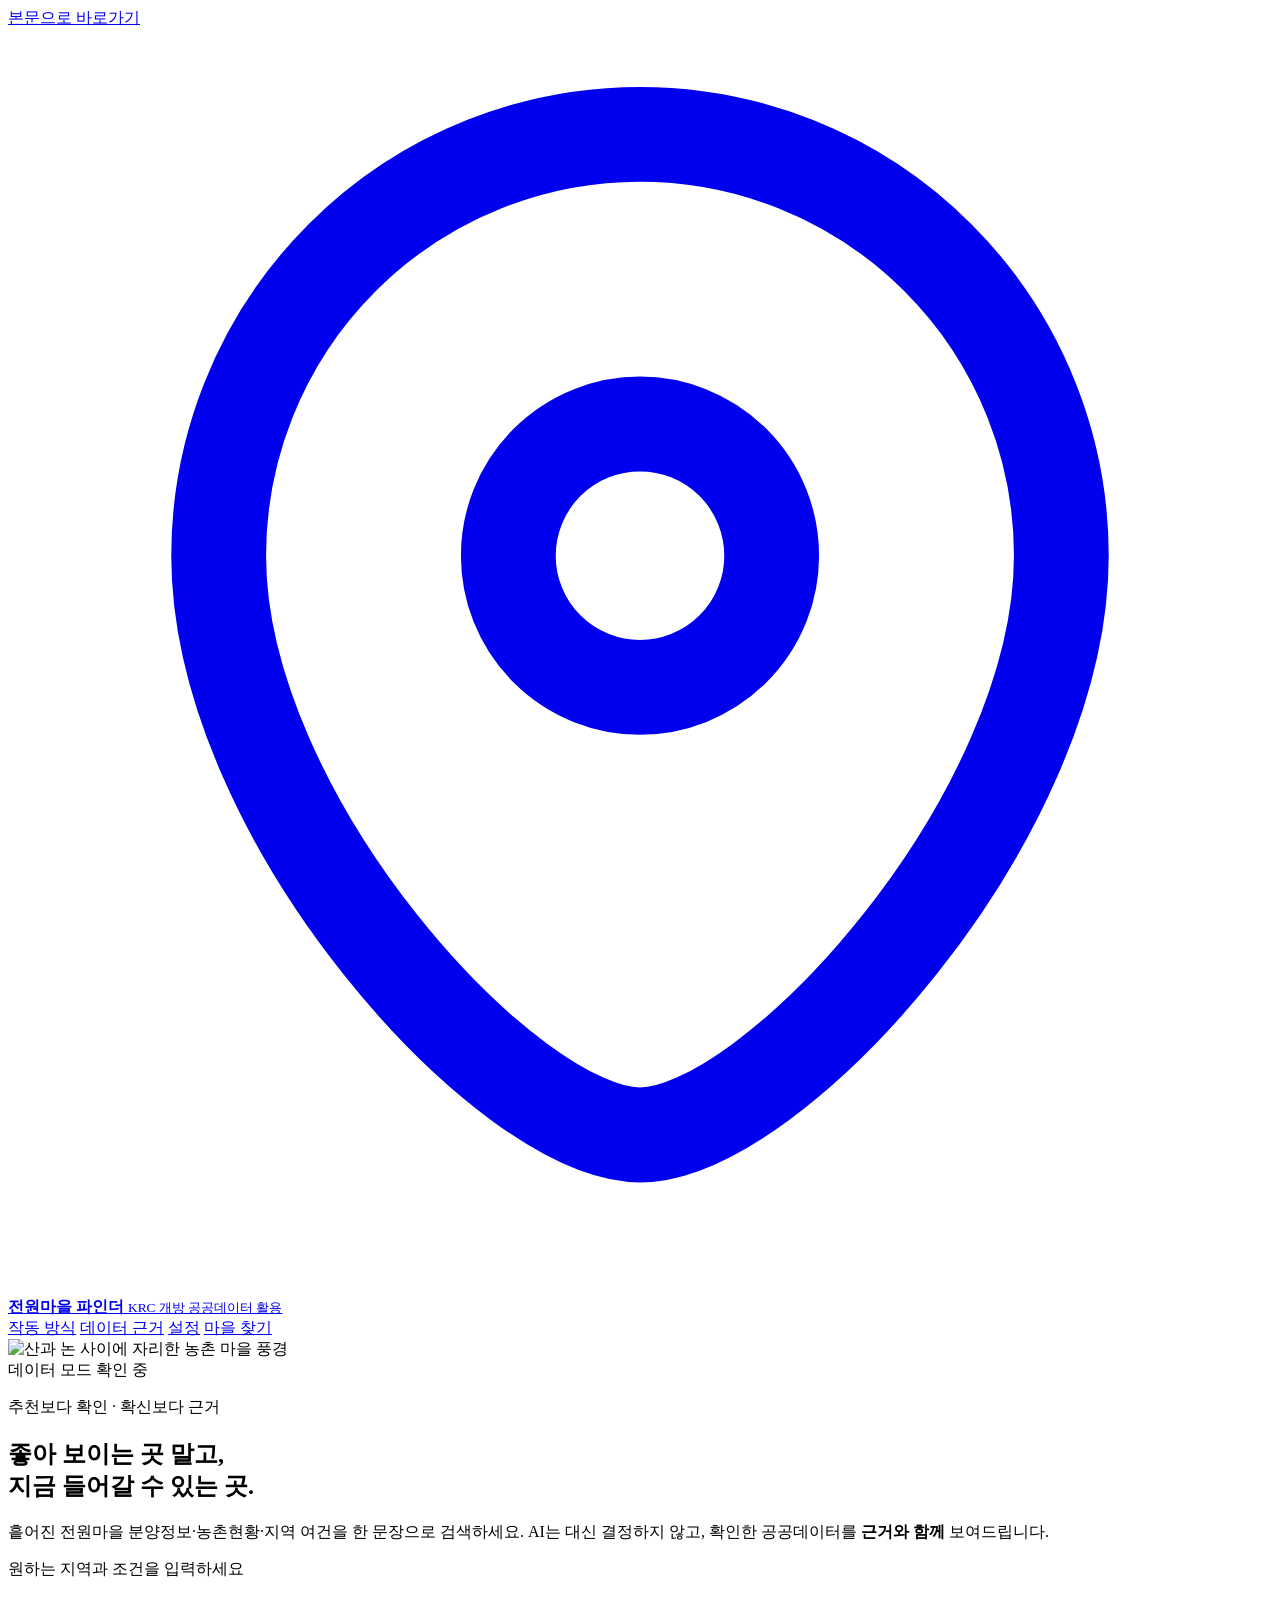
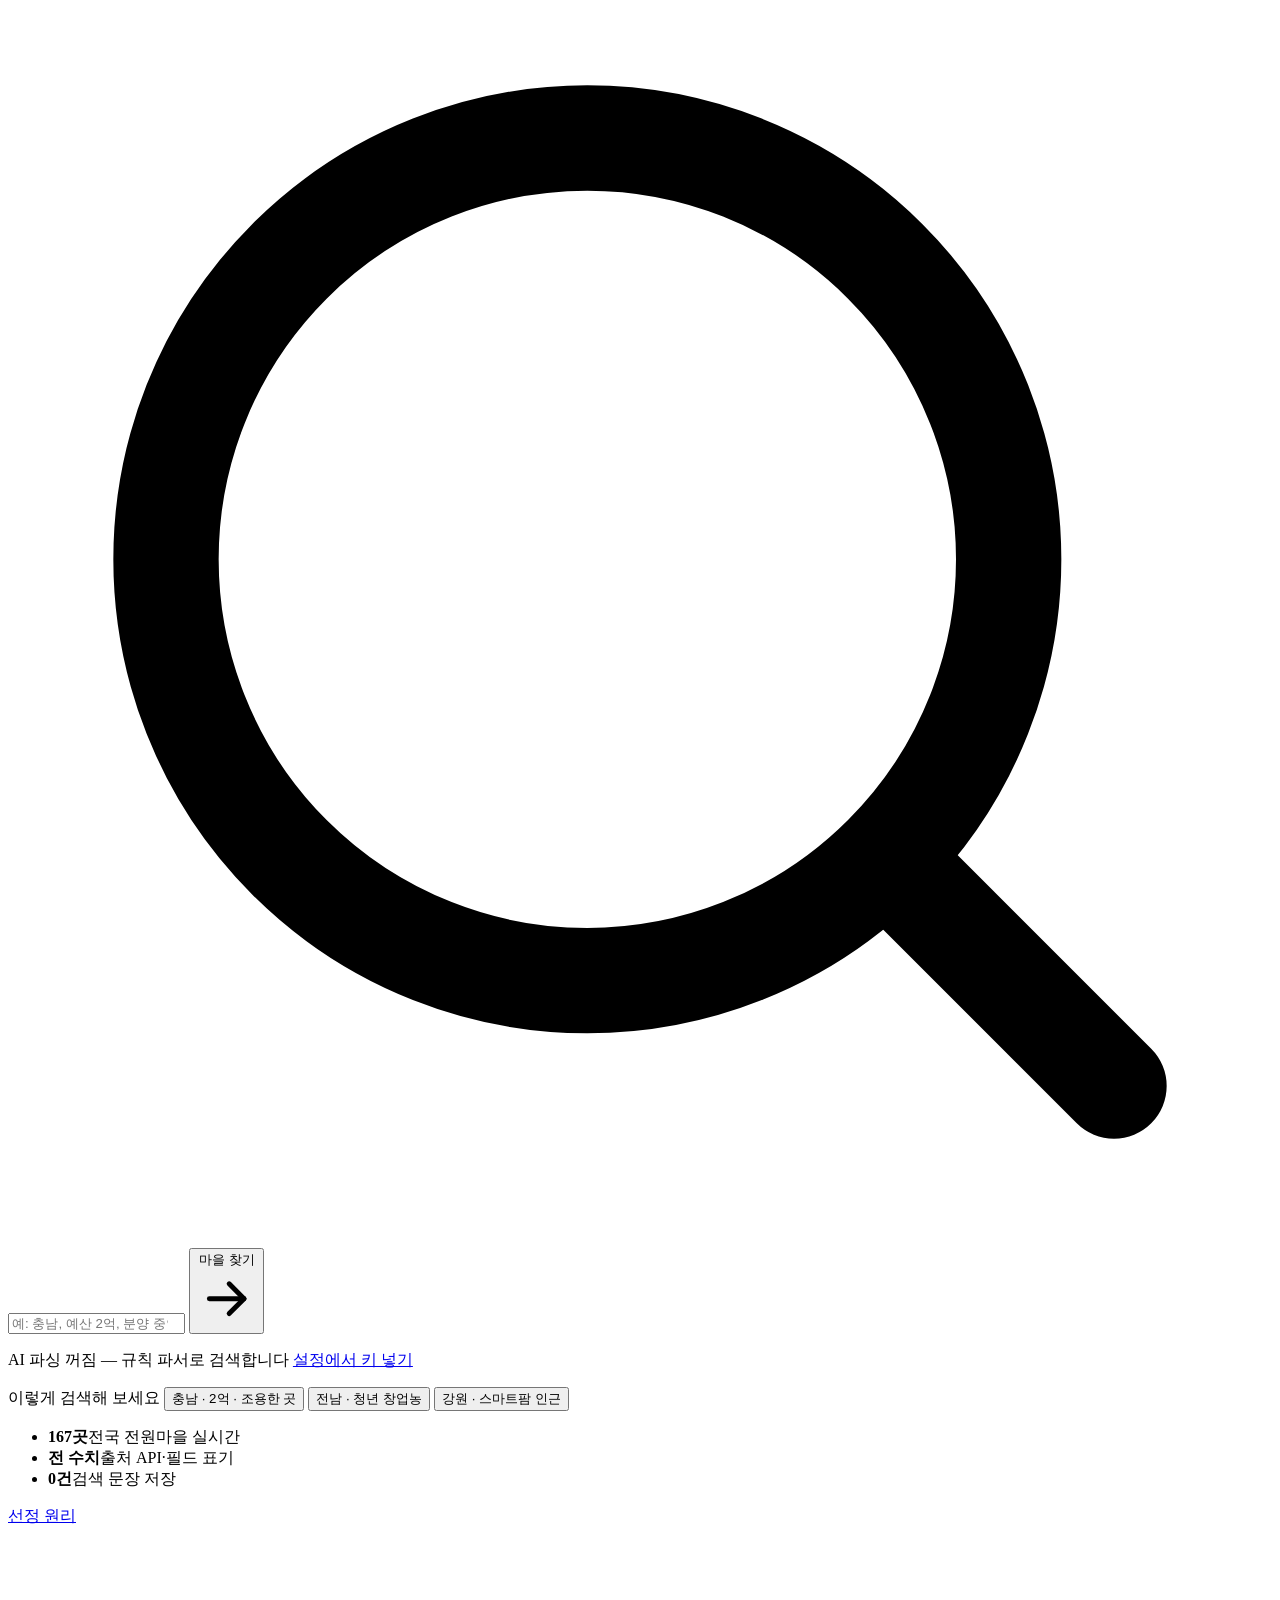
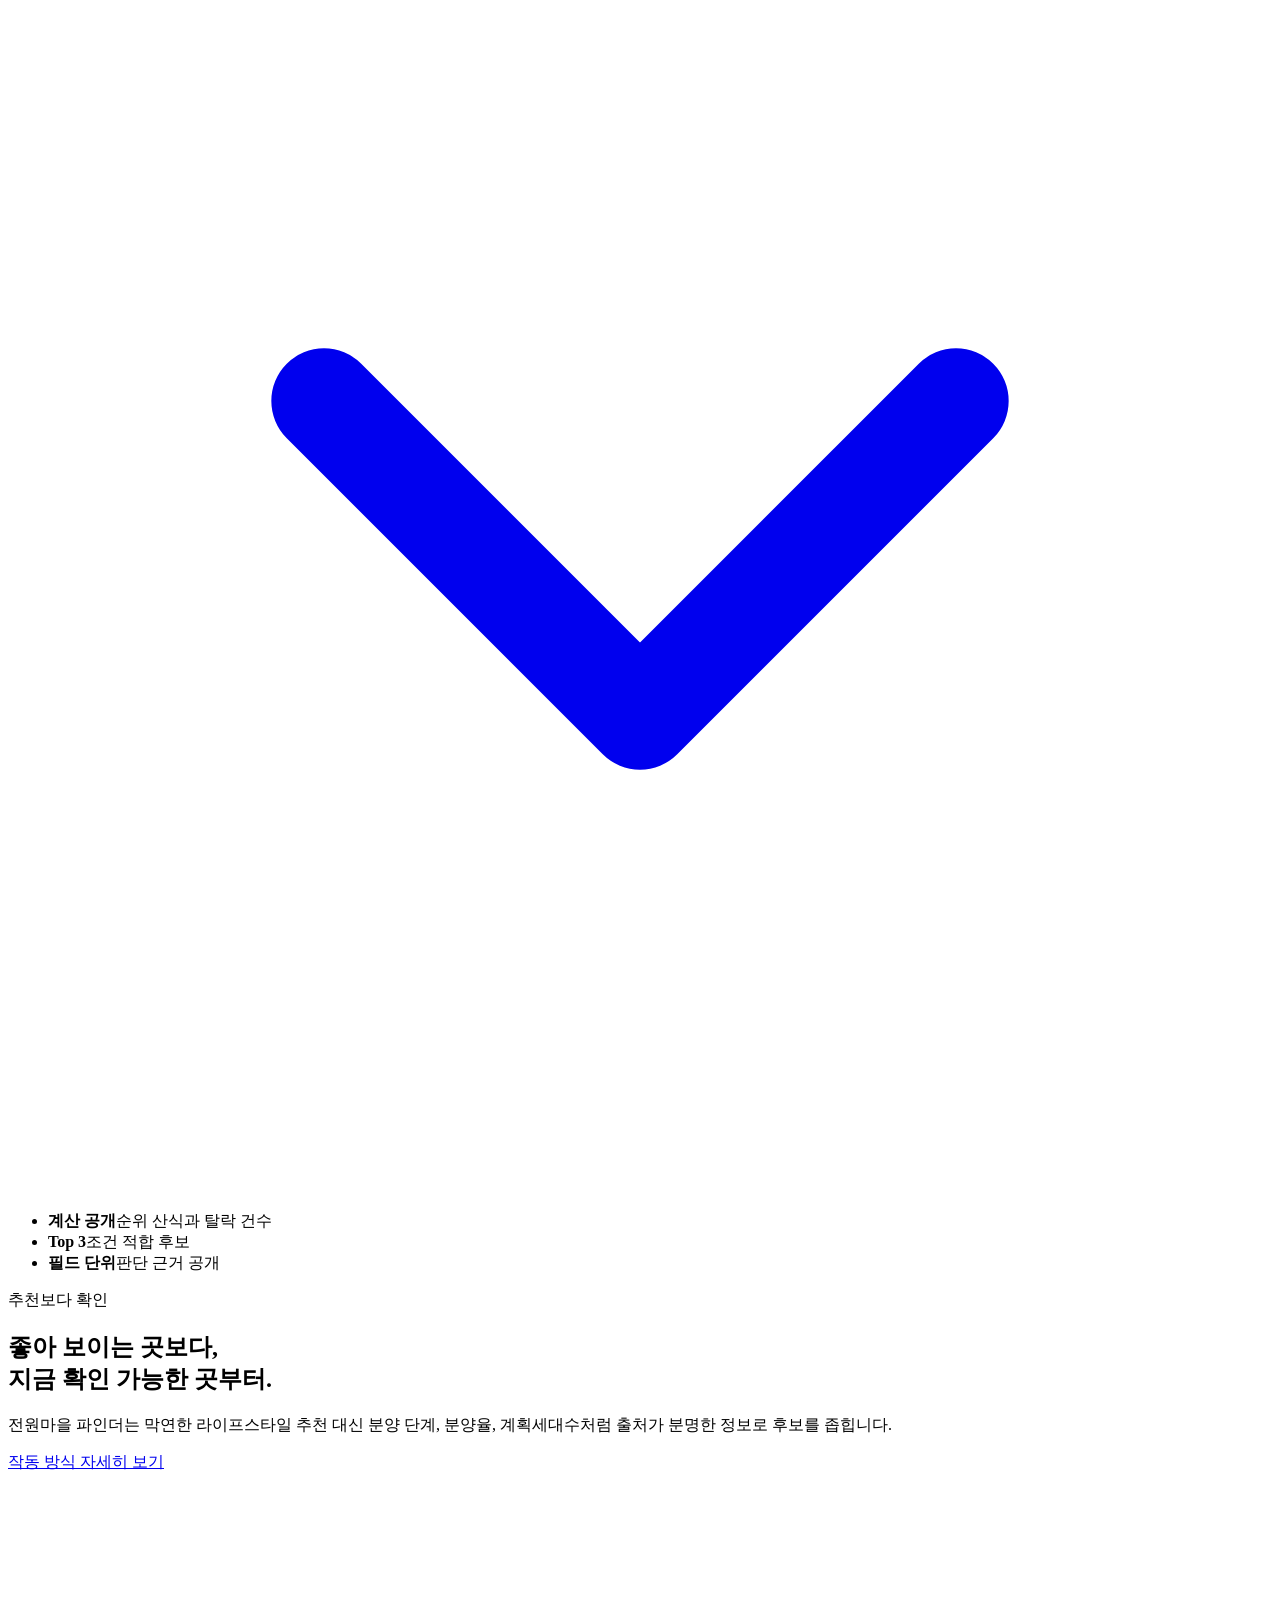
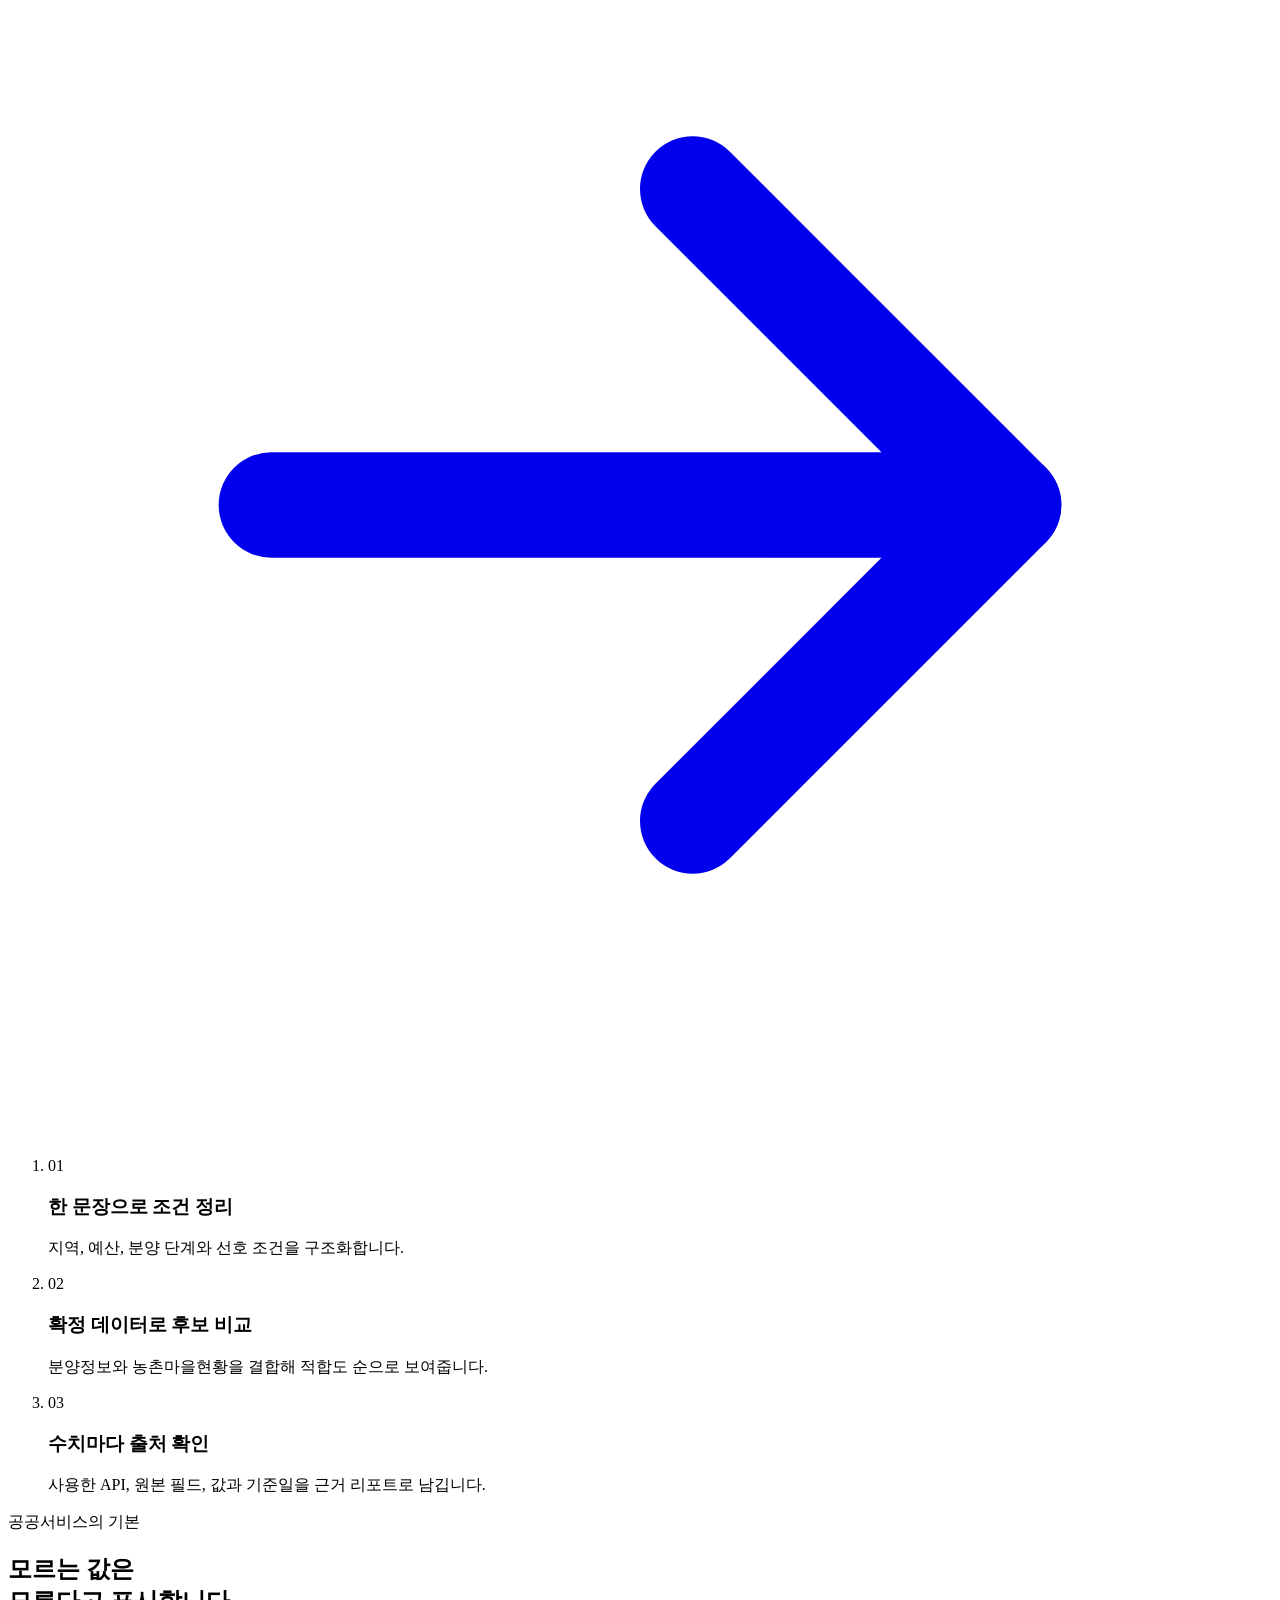
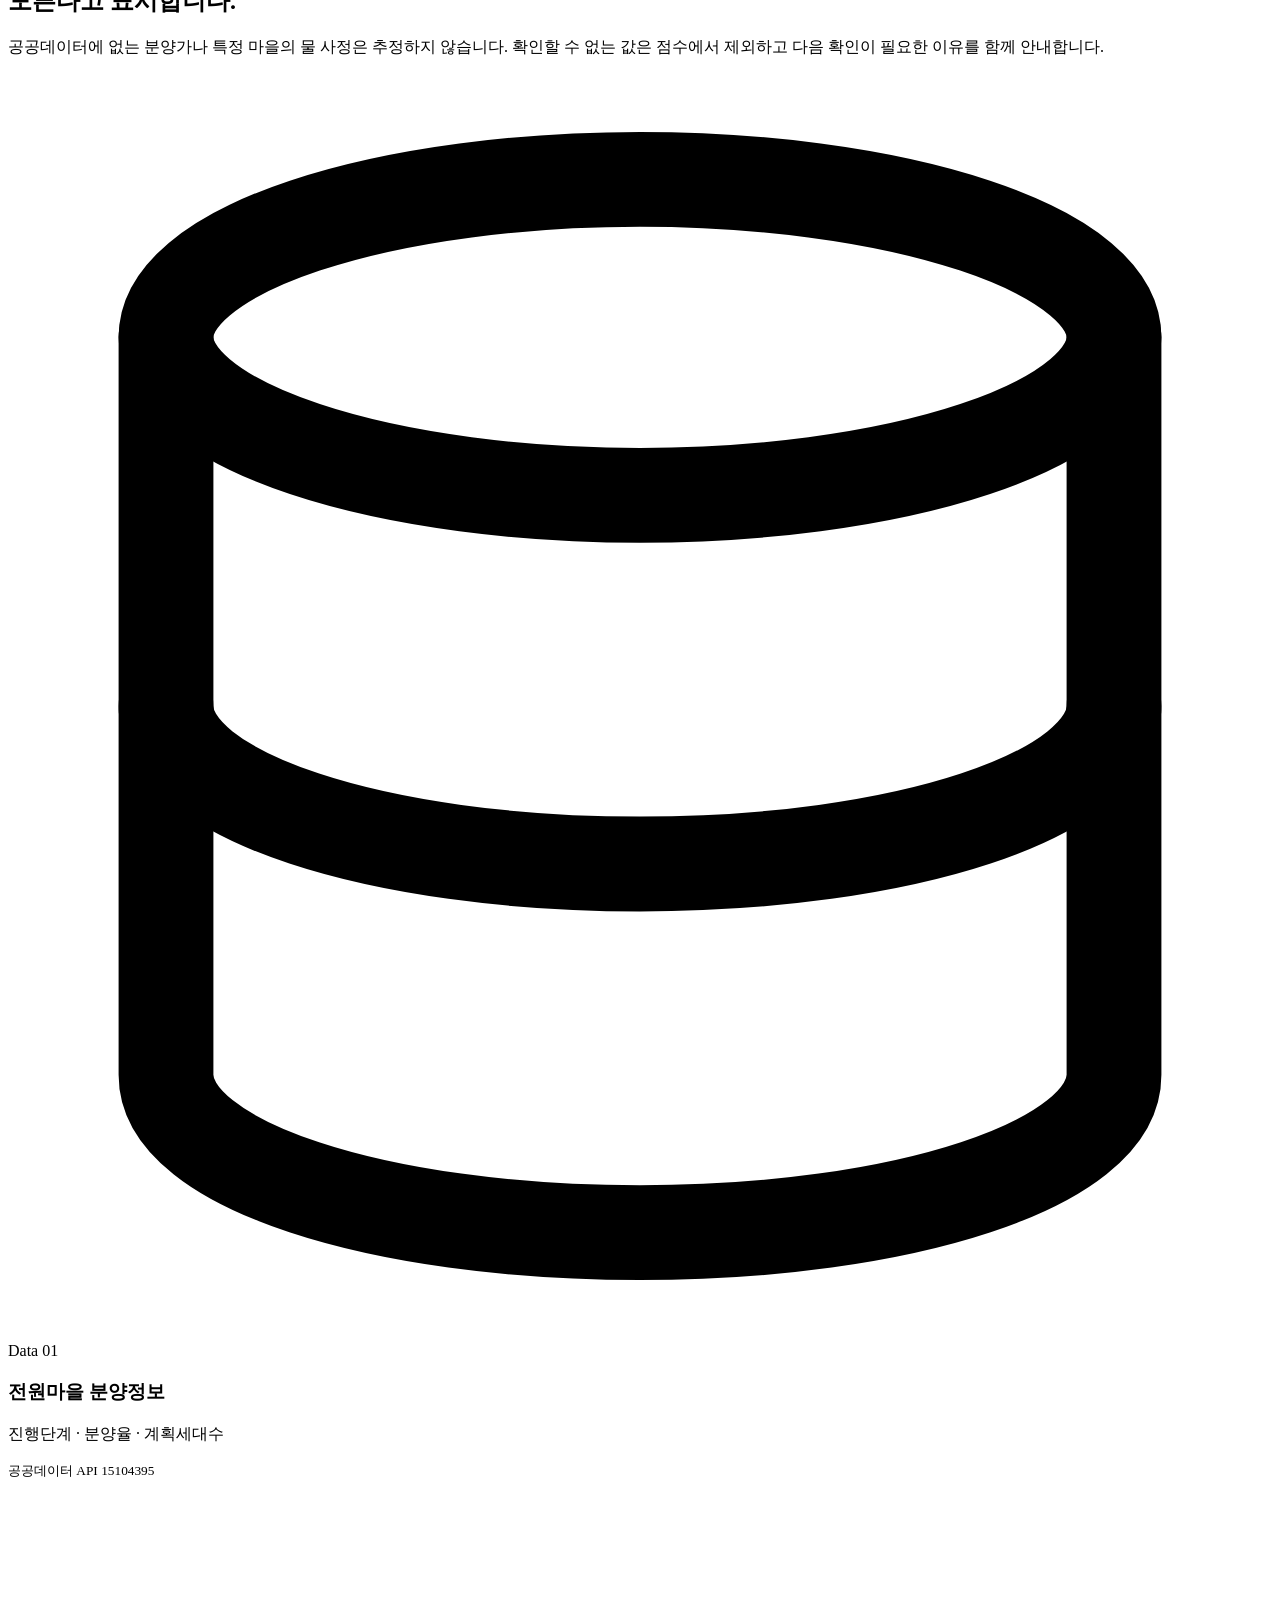
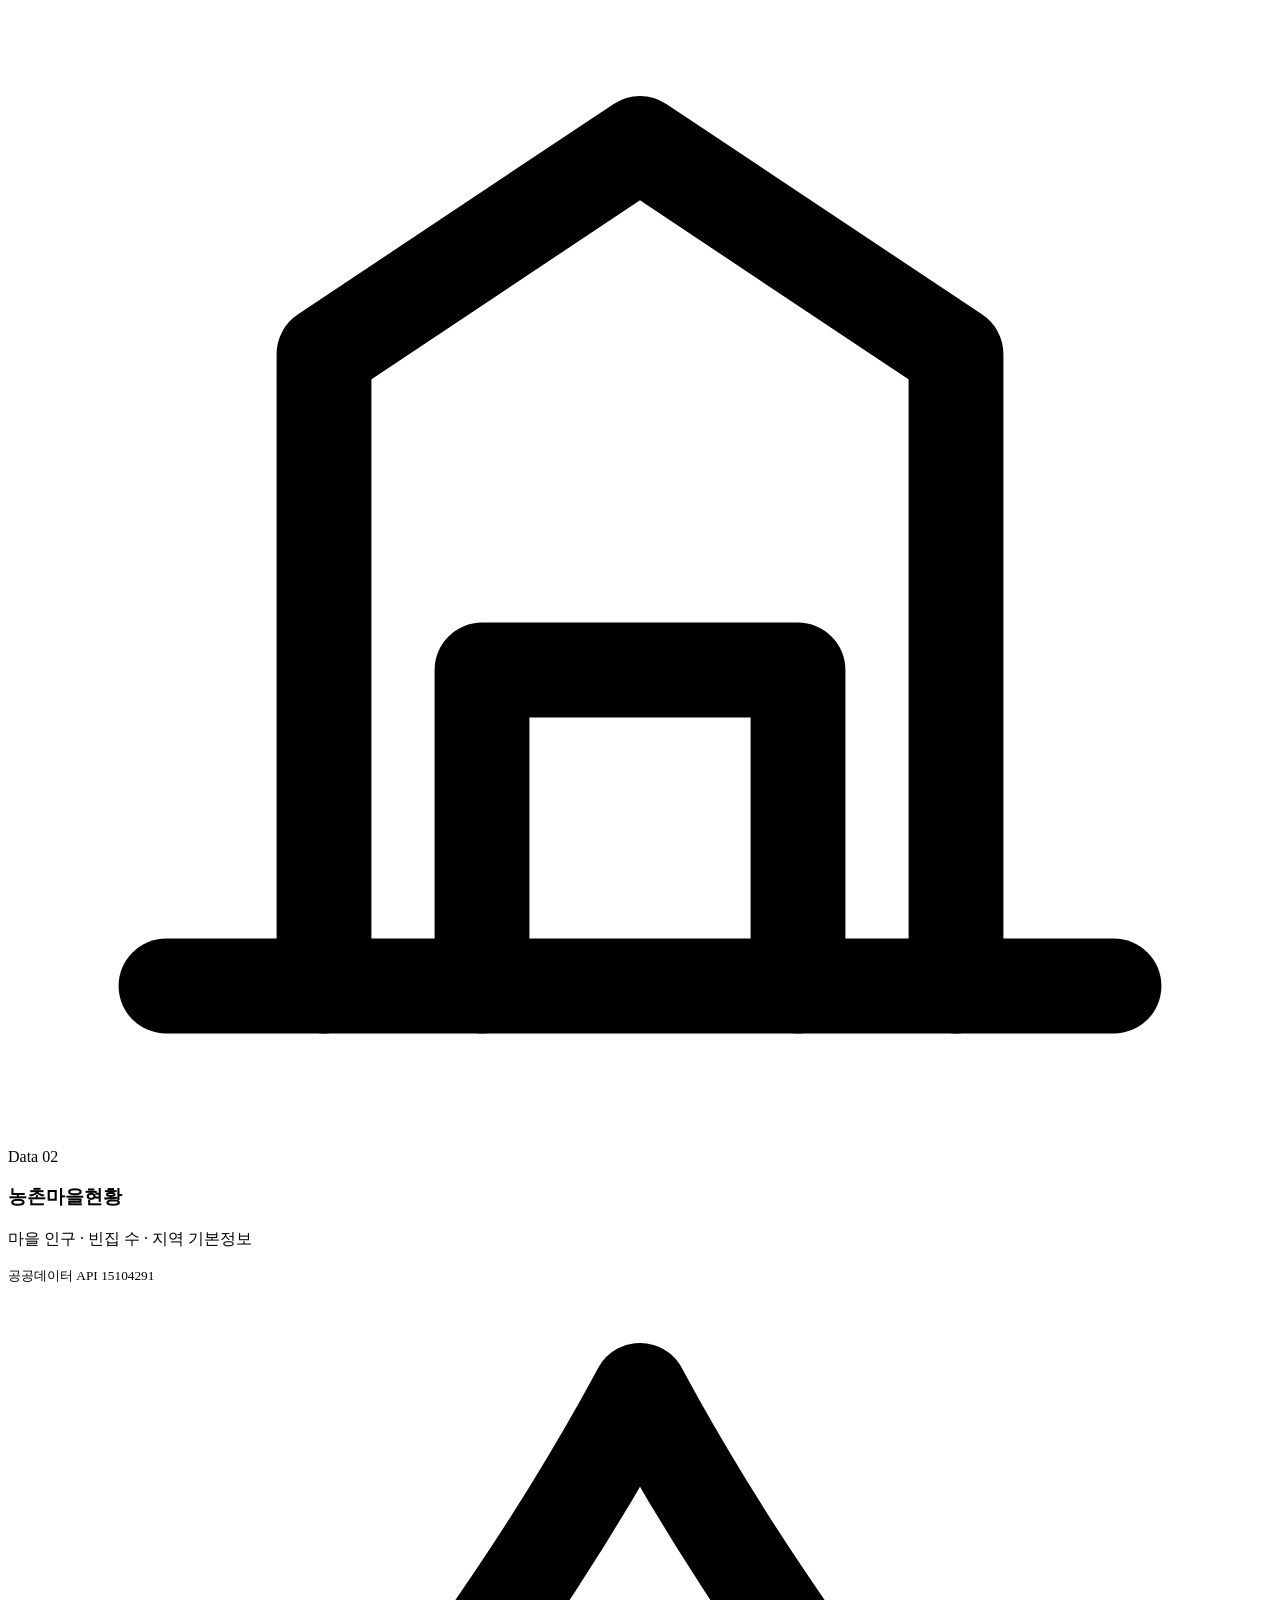
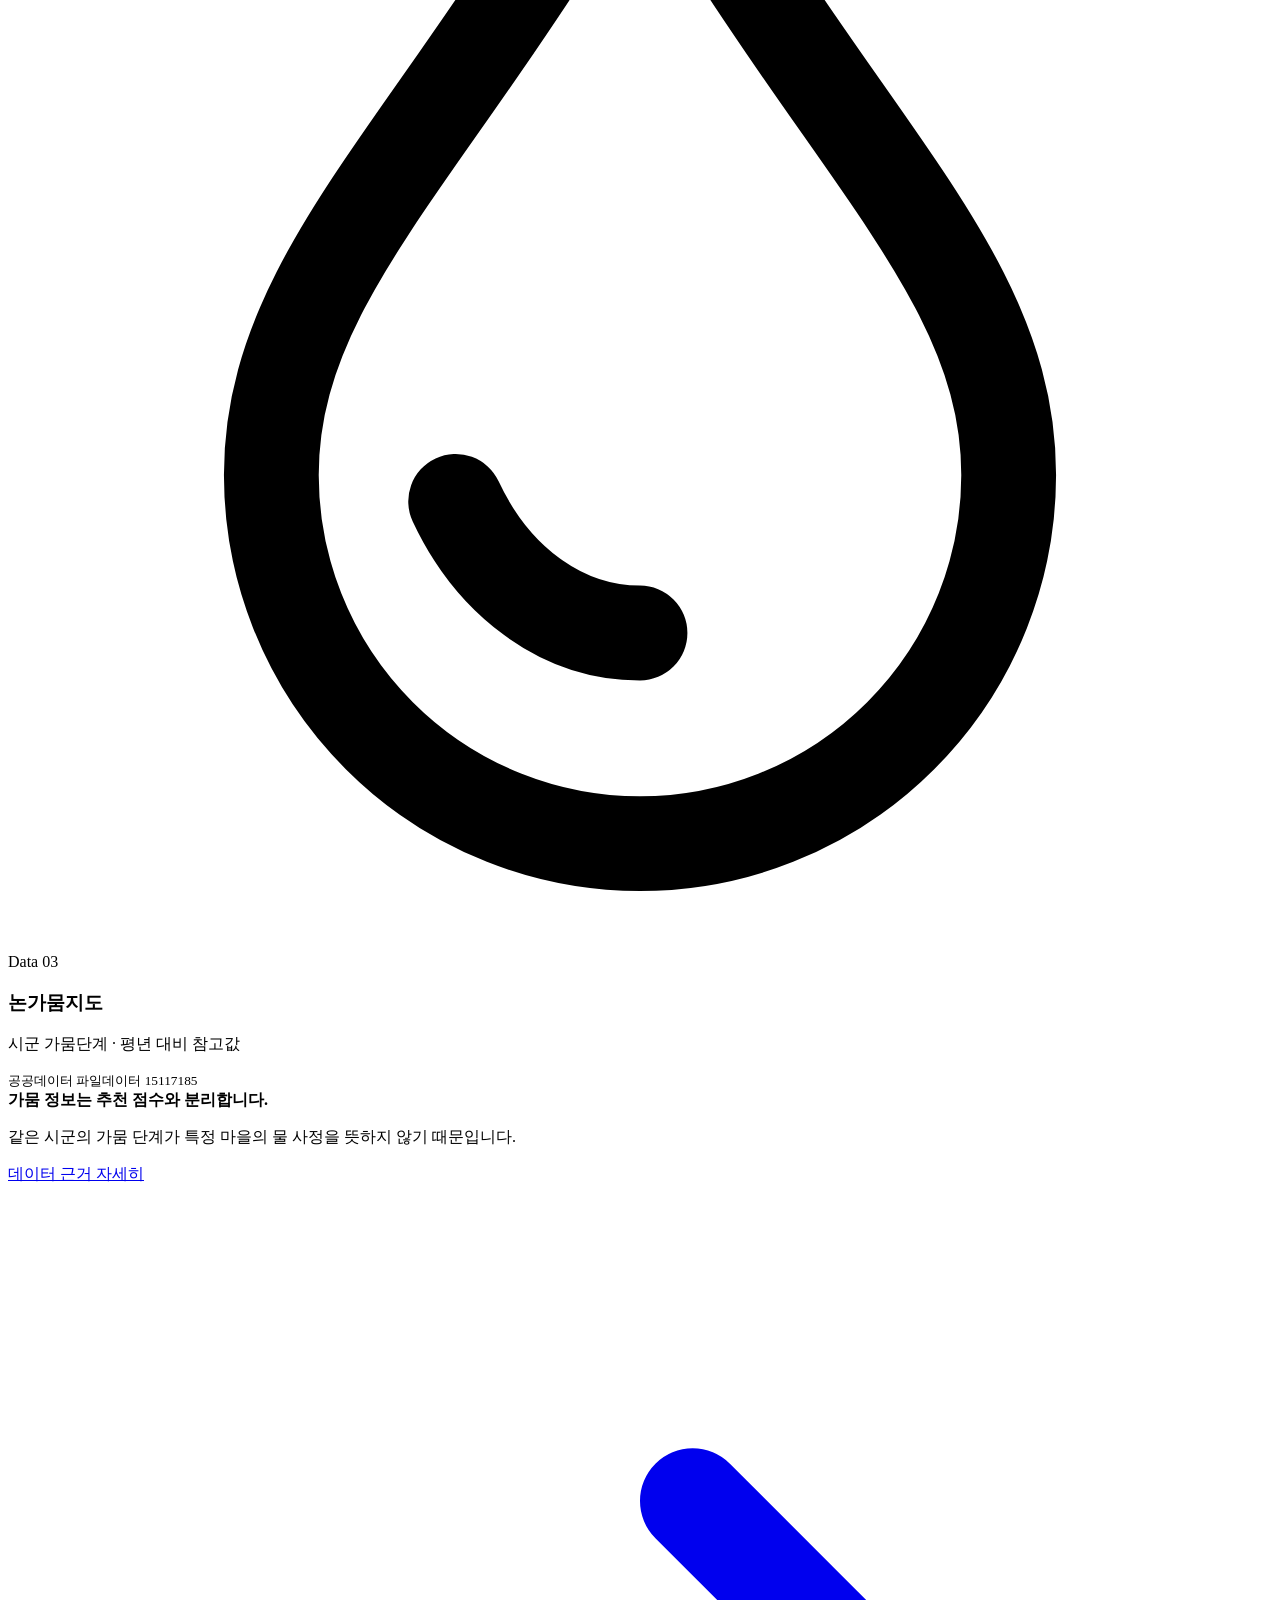
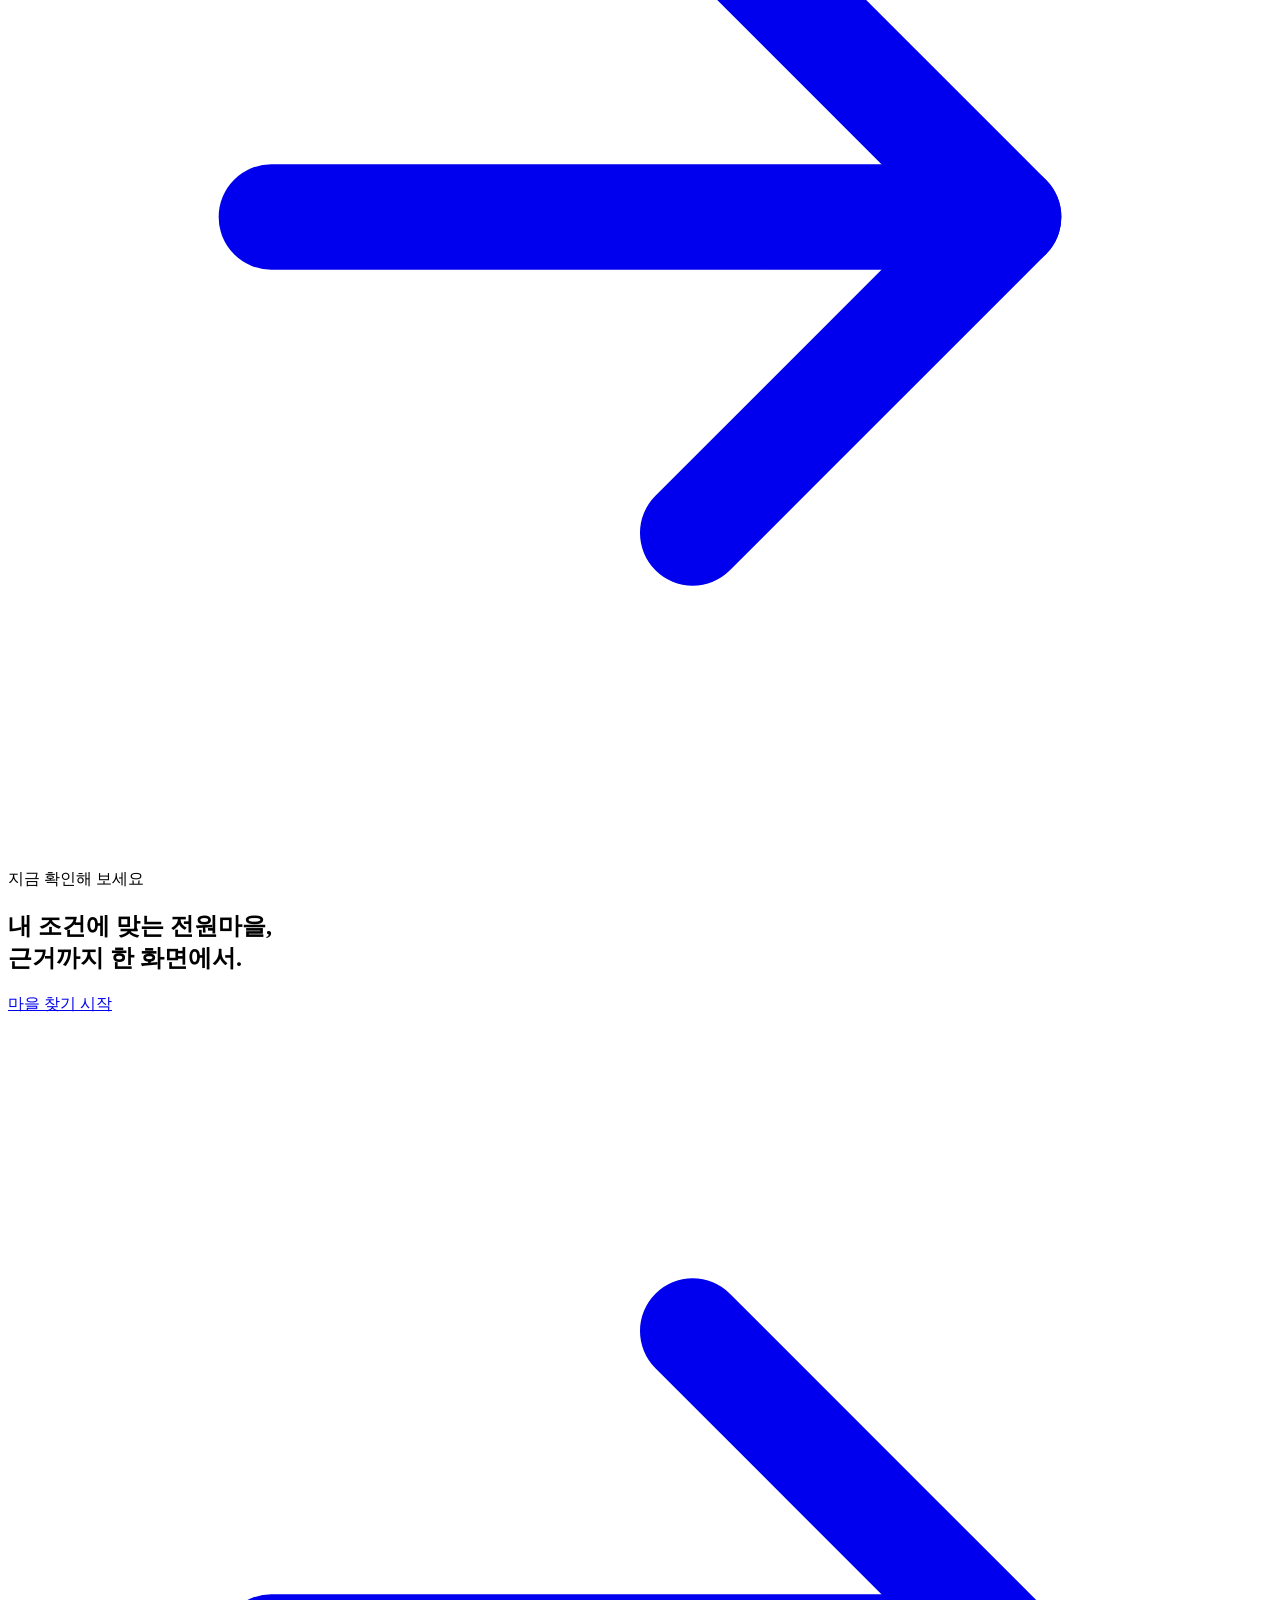
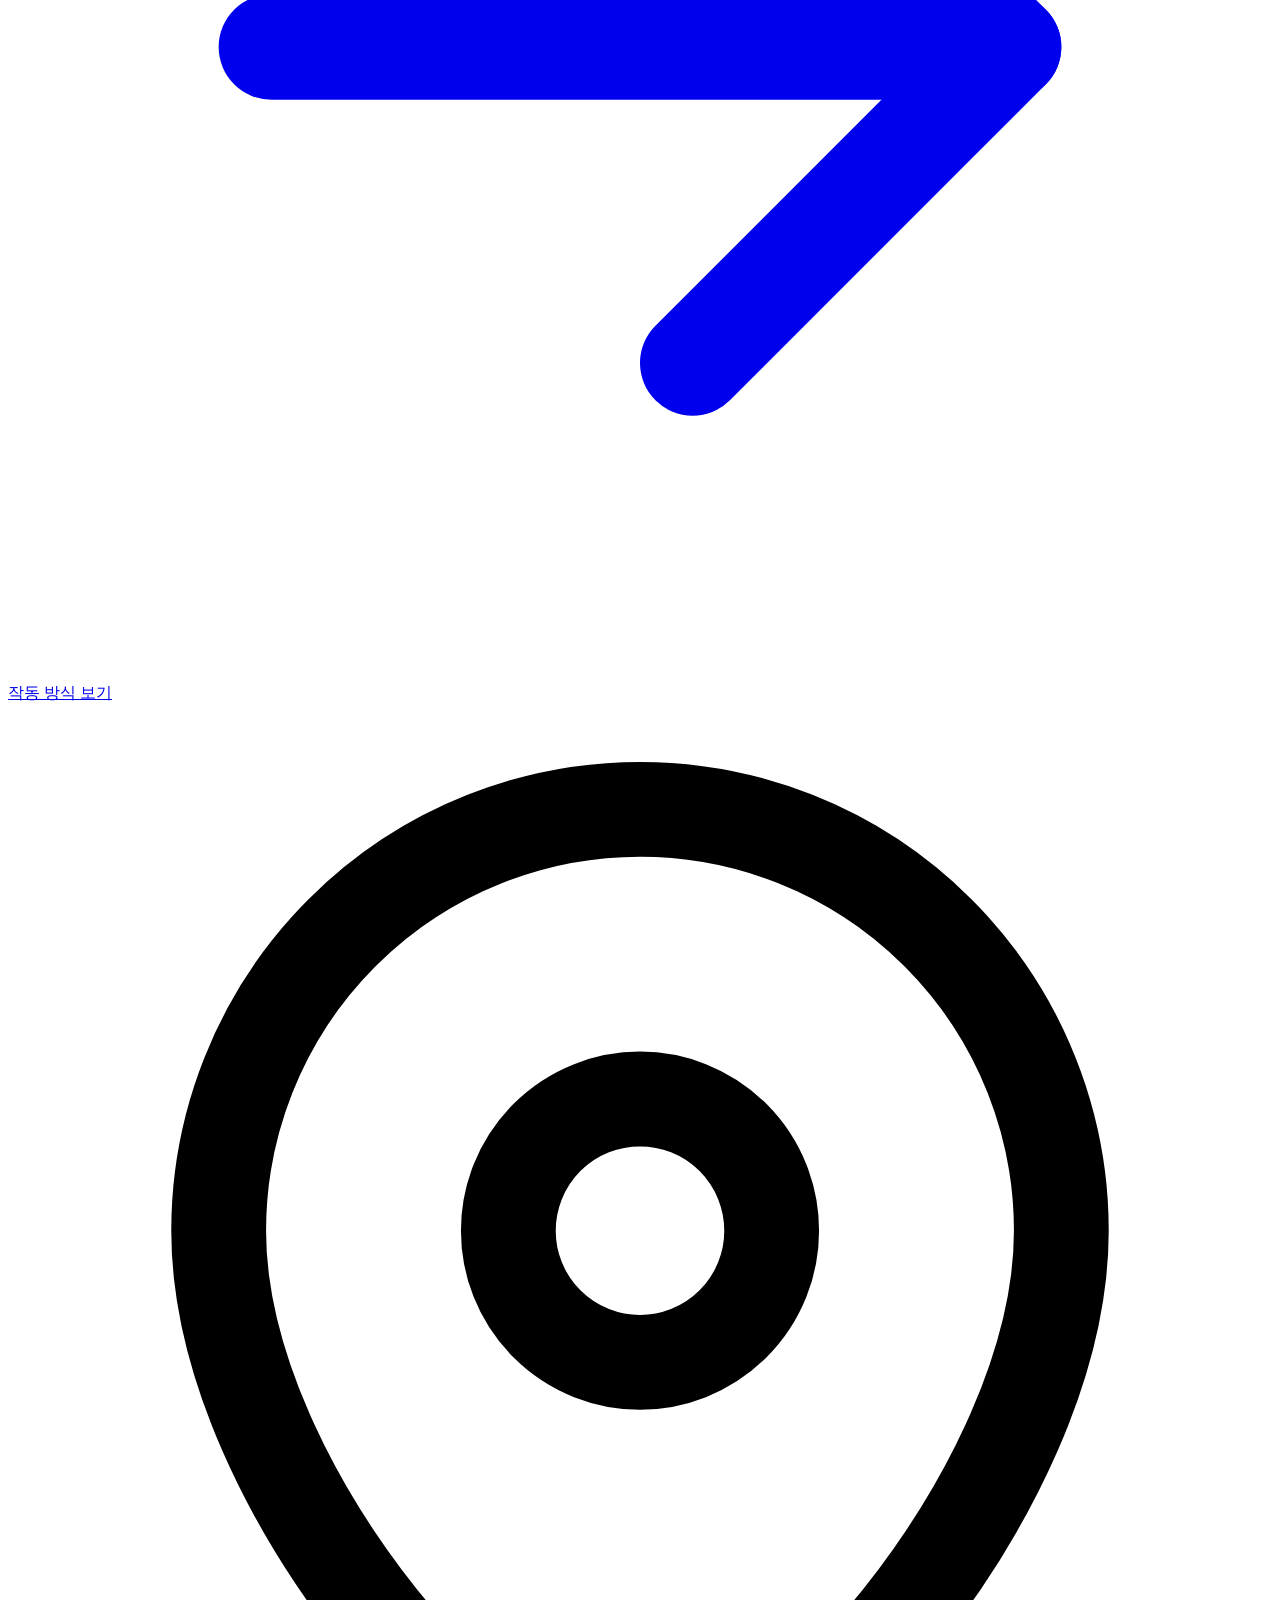
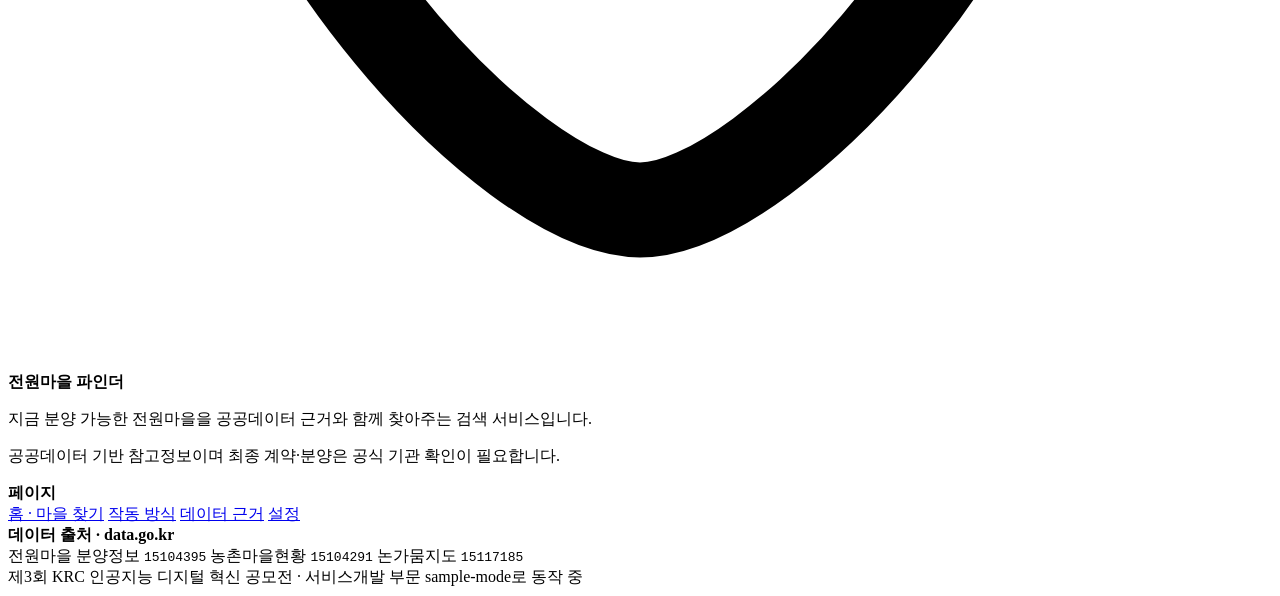
==== app/frontend/index.html @ ac095dda "feat(search): 지역 드롭다운 추가 — 자연어 입력의 대안 경로 새 공공데이터 API를 부르지 않는다. 검색에 쓰는 분양정보 167건 각 레코드가 이미 시도명·시군구를 들" ====
<!DOCTYPE html>
<html lang="ko">
<head>
  <meta charset="UTF-8" />
  <meta name="viewport" content="width=device-width, initial-scale=1.0" />
  <meta name="description" content="KRC 공공데이터를 바탕으로 지금 분양 가능한 전원마을과 판단 근거를 한 번에 확인하세요." />
  <meta name="theme-color" content="#123b2a" />
  <title>전원마을 파인더 | 분양 가능한 전원마을 찾기</title>
  <link rel="preload" href="/assets/hero-rural-village.jpg" as="image" fetchpriority="high" />
  <link rel="preconnect" href="https://fonts.googleapis.com" />
  <link rel="preconnect" href="https://fonts.gstatic.com" crossorigin />
  <link href="https://fonts.googleapis.com/css2?family=Nanum+Myeongjo:wght@700;800&family=JetBrains+Mono:wght@500;700&display=swap" rel="stylesheet" />
  <link rel="stylesheet" href="https://cdn.jsdelivr.net/gh/orioncactus/pretendard@v1.3.9/dist/web/static/pretendard.min.css" />
  <link rel="stylesheet" href="/style.css" />
  <link rel="stylesheet" href="/results.css" />
  <link rel="stylesheet" href="/sections.css" />
  <link rel="stylesheet" href="/responsive.css" />
</head>
<body>
  <a class="skip-link" href="#main-content">본문으로 바로가기</a>
  <div class="brand-rule" aria-hidden="true"></div>

  <header class="site-header" aria-label="주요 메뉴">
    <a class="brand" href="#search" aria-label="전원마을 파인더 홈">
      <span class="brand-mark" aria-hidden="true">
        <svg viewBox="0 0 24 24" fill="none" stroke="currentColor" stroke-width="1.8" stroke-linecap="round" stroke-linejoin="round">
          <path d="M20 10c0 5-5.5 11-8 11S4 15 4 10a8 8 0 1 1 16 0Z" />
          <circle cx="12" cy="10" r="2.5" />
        </svg>
      </span>
      <span class="brand-copy">
        <strong>전원마을 파인더</strong>
        <small>KRC 개방 공공데이터 활용</small>
      </span>
    </a>
    <nav class="header-nav" aria-label="페이지 탐색">
      <a href="/how-it-works.html">작동 방식</a>
      <a href="/data-evidence.html">데이터 근거</a>
      <a href="/settings.html">설정</a>
      <a class="nav-cta" href="#search">마을 찾기</a>
    </nav>
  </header>

  <main id="main-content">
    <section id="search" class="hero" aria-labelledby="hero-title">
      <img class="hero-image" src="/assets/hero-rural-village.jpg" width="1717" height="916" alt="산과 논 사이에 자리한 농촌 마을 풍경" fetchpriority="high" />
      <div class="hero-overlay" aria-hidden="true"></div>

      <div class="hero-inner">
        <div class="hero-copy">
          <div id="mode-badge" class="mode-badge" role="status" aria-live="polite">
            <span class="mode-dot" aria-hidden="true"></span>
            <span id="data-mode">데이터 모드 확인 중</span>
          </div>

          <p class="hero-eyebrow">추천보다 확인 · 확신보다 근거</p>
          <h1 id="hero-title">좋아 보이는 곳 말고,<br />지금 들어갈 수 있는 곳.</h1>
          <p class="hero-description">
            흩어진 전원마을 분양정보·농촌현황·지역 여건을 한 문장으로 검색하세요.
            AI는 대신 결정하지 않고, 확인한 공공데이터를 <strong>근거와 함께</strong> 보여드립니다.
          </p>

          <form id="search-form" class="search-form" novalidate>
            <label for="query">원하는 지역과 조건을 입력하세요</label>
            <div class="search-control">
              <svg class="search-icon" viewBox="0 0 24 24" fill="none" stroke="currentColor" stroke-width="2" stroke-linecap="round" stroke-linejoin="round" aria-hidden="true">
                <circle cx="11" cy="11" r="8" />
                <path d="m21 21-4.3-4.3" />
              </svg>
              <!-- maxlength는 백엔드 MAX_QUERY_CHARS(200)와 같은 값 — 서버가 절단하기 전에 막는다 -->
              <input id="query" name="query" type="search" autocomplete="off" enterkeyhint="search" maxlength="200" placeholder="예: 충남, 예산 2억, 분양 중인 조용한 마을" aria-describedby="query-help" required />
              <button id="search-btn" type="submit">
                <span>마을 찾기</span>
                <svg viewBox="0 0 24 24" fill="none" stroke="currentColor" stroke-width="2" stroke-linecap="round" stroke-linejoin="round" aria-hidden="true">
                  <path d="M5 12h14" />
                  <path d="m13 6 6 6-6 6" />
                </svg>
              </button>
            </div>
            <p id="query-error" class="query-error" role="alert" hidden>검색 조건을 한 문장으로 입력해 주세요.</p>

            <p class="ai-status" id="ai-status" data-state="empty">
              <span class="ai-status-dot" aria-hidden="true"></span>
              <span id="ai-status-text">AI 파싱 꺼짐 — 규칙 파서로 검색합니다</span>
              <a href="/settings.html">설정에서 키 넣기</a>
            </p>

            <!-- 목록은 /api/regions가 채운다. 새 공공데이터 API를 부르지 않고
                 검색에 쓰는 분양정보에서 뽑으므로, 여기 보이는 지역은 항상
                 실제로 결과가 나오는 지역이다. 로드 실패 시 숨긴 채로 두고
                 자연어 검색만 남긴다(보조 수단이라 없어도 서비스는 동작). -->
            <div class="region-filter" id="region-filter" hidden>
              <span class="region-filter-label">또는 지역으로 고르기</span>
              <select id="sel-sido" class="region-select" aria-label="시도 선택">
                <option value="">시도 전체</option>
              </select>
              <select id="sel-sigungu" class="region-select" aria-label="시군구 선택" disabled>
                <option value="">시군구 전체</option>
              </select>
              <select id="sel-stage" class="region-select" aria-label="진행단계 선택">
                <option value="">진행단계 전체</option>
              </select>
              <button type="button" id="region-reset" class="region-reset" hidden>선택 해제</button>
            </div>
          </form>

          <div id="query-help" class="examples" aria-label="검색 예시">
            <span>이렇게 검색해 보세요</span>
            <button class="query-chip" type="button" data-query="충남, 예산 2억, 분양 진행 중인 조용한 전원마을">충남 · 2억 · 조용한 곳</button>
            <button class="query-chip" type="button" data-query="전남 청년 창업농, 관광 좋은 곳">전남 · 청년 창업농</button>
            <button class="query-chip" type="button" data-query="강원, 분양 중, 스마트팜 인근 교통 좋은 곳">강원 · 스마트팜 인근</button>
          </div>

          <!-- 이 숫자들은 프로덕션에서 실제로 성립하는 것만 적는다.
               "3종 데이터 연계"는 현재 1종만 실시간 연동돼 있어 뺐고,
               "A–D 등급"도 마을 상세 미조인으로 전부 C라 뺐다.
               랜딩 숫자가 화면과 다르면 그 격차가 가장 먼저 눈에 띈다. -->
          <ul class="hero-proof" aria-label="서비스 핵심 원칙">
            <li><strong>167곳</strong><span>전국 전원마을 실시간</span></li>
            <li><strong>전 수치</strong><span>출처 API·필드 표기</span></li>
            <li><strong>0건</strong><span>검색 문장 저장</span></li>
          </ul>
        </div>
      </div>

      <a class="scroll-cue" href="#principles" aria-label="선정 원리 보기">
        <span>선정 원리</span>
        <svg viewBox="0 0 24 24" fill="none" stroke="currentColor" stroke-width="2" stroke-linecap="round" stroke-linejoin="round" aria-hidden="true">
          <path d="m6 9 6 6 6-6" />
        </svg>
      </a>
    </section>

    <section id="view-results" class="results-section" aria-labelledby="results-title" hidden>
      <div class="section-shell">
        <div class="results-heading">
          <div>
            <p class="section-kicker">검색 결과</p>
            <h2 id="results-title" tabindex="-1">조건에 맞는 전원마을</h2>
          </div>
          <div class="results-actions">
            <!-- 계산 내역은 카드 아래에 있어 스크롤하지 않으면 존재를 모른다.
                 결과 머리에 진입점을 둬서 "근거를 볼 수 있다"는 사실 자체를 보이게 한다. -->
            <button id="trace-open" class="text-button" type="button" hidden>
              <svg viewBox="0 0 24 24" fill="none" stroke="currentColor" stroke-width="2" stroke-linecap="round" stroke-linejoin="round" aria-hidden="true">
                <path d="M3 3v18h18" />
                <path d="m7 14 4-4 3 3 5-6" />
              </svg>
              계산 내역
            </button>
            <button id="back-btn" class="text-button" type="button">
              <svg viewBox="0 0 24 24" fill="none" stroke="currentColor" stroke-width="2" stroke-linecap="round" stroke-linejoin="round" aria-hidden="true">
                <path d="m18 15-6-6-6 6" />
              </svg>
              조건 다시 입력
            </button>
          </div>
        </div>

        <p id="parsed-info" class="parsed-info" aria-live="polite"></p>
        <div id="status" class="status" role="status" aria-live="polite"></div>
        <div id="notes" aria-live="polite"></div>
        <div id="cards" class="cards" aria-live="polite"></div>
        <div id="trace"></div>
      </div>
    </section>

    <section class="source-ribbon" aria-label="서비스 데이터 원칙">
      <ul>
        <li><strong>계산 공개</strong><span>순위 산식과 탈락 건수</span></li>
        <li><strong>Top 3</strong><span>조건 적합 후보</span></li>
        <li><strong>필드 단위</strong><span>판단 근거 공개</span></li>
      </ul>
    </section>

    <section id="principles" class="principles-section" aria-labelledby="principles-title">
      <div class="section-shell principles-layout">
        <div class="section-intro">
          <p class="section-kicker">추천보다 확인</p>
          <h2 id="principles-title">좋아 보이는 곳보다,<br />지금 확인 가능한 곳부터.</h2>
          <p>
            전원마을 파인더는 막연한 라이프스타일 추천 대신 분양 단계, 분양율,
            계획세대수처럼 출처가 분명한 정보로 후보를 좁힙니다.
          </p>
          <a class="section-link" href="/how-it-works.html">작동 방식 자세히 보기
            <svg viewBox="0 0 24 24" fill="none" stroke="currentColor" stroke-width="2" stroke-linecap="round" stroke-linejoin="round" aria-hidden="true"><path d="M5 12h14" /><path d="m13 6 6 6-6 6" /></svg>
          </a>
        </div>

        <ol class="process-list">
          <li>
            <span class="step-number">01</span>
            <div>
              <h3>한 문장으로 조건 정리</h3>
              <p>지역, 예산, 분양 단계와 선호 조건을 구조화합니다.</p>
            </div>
          </li>
          <li>
            <span class="step-number">02</span>
            <div>
              <h3>확정 데이터로 후보 비교</h3>
              <p>분양정보와 농촌마을현황을 결합해 적합도 순으로 보여줍니다.</p>
            </div>
          </li>
          <li>
            <span class="step-number">03</span>
            <div>
              <h3>수치마다 출처 확인</h3>
              <p>사용한 API, 원본 필드, 값과 기준일을 근거 리포트로 남깁니다.</p>
            </div>
          </li>
        </ol>
      </div>
    </section>

    <section id="evidence" class="evidence-section" aria-labelledby="evidence-title">
      <div class="section-shell">
        <div class="evidence-header">
          <p class="section-kicker">공공서비스의 기본</p>
          <h2 id="evidence-title">모르는 값은<br />모른다고 표시합니다.</h2>
          <p>
            공공데이터에 없는 분양가나 특정 마을의 물 사정은 추정하지 않습니다.
            확인할 수 없는 값은 점수에서 제외하고 다음 확인이 필요한 이유를 함께 안내합니다.
          </p>
        </div>

        <div class="evidence-grid">
          <article class="evidence-item">
            <svg viewBox="0 0 24 24" fill="none" stroke="currentColor" stroke-width="1.8" stroke-linecap="round" stroke-linejoin="round" aria-hidden="true">
              <ellipse cx="12" cy="5" rx="9" ry="3" /><path d="M3 5v14c0 1.7 4 3 9 3s9-1.3 9-3V5" /><path d="M3 12c0 1.7 4 3 9 3s9-1.3 9-3" />
            </svg>
            <div>
              <span>Data 01</span>
              <h3>전원마을 분양정보</h3>
              <p>진행단계 · 분양율 · 계획세대수</p>
              <small>공공데이터 API 15104395</small>
            </div>
          </article>
          <article class="evidence-item">
            <svg viewBox="0 0 24 24" fill="none" stroke="currentColor" stroke-width="1.8" stroke-linecap="round" stroke-linejoin="round" aria-hidden="true">
              <path d="M3 21h18" /><path d="M6 21V9l6-4 6 4v12" /><path d="M9 21v-6h6v6" />
            </svg>
            <div>
              <span>Data 02</span>
              <h3>농촌마을현황</h3>
              <p>마을 인구 · 빈집 수 · 지역 기본정보</p>
              <small>공공데이터 API 15104291</small>
            </div>
          </article>
          <article class="evidence-item">
            <svg viewBox="0 0 24 24" fill="none" stroke="currentColor" stroke-width="1.8" stroke-linecap="round" stroke-linejoin="round" aria-hidden="true">
              <path d="M12 22a7 7 0 0 0 7-7c0-4-3.5-6.5-7-13-3.5 6.5-7 9-7 13a7 7 0 0 0 7 7Z" /><path d="M8.5 15.5c.7 1.5 2 2.5 3.5 2.5" />
            </svg>
            <div>
              <span>Data 03</span>
              <h3>논가뭄지도</h3>
              <p>시군 가뭄단계 · 평년 대비 참고값</p>
              <small>공공데이터 파일데이터 15117185</small>
            </div>
          </article>
        </div>

        <div class="evidence-note">
          <div>
            <strong>가뭄 정보는 추천 점수와 분리합니다.</strong>
            <p>같은 시군의 가뭄 단계가 특정 마을의 물 사정을 뜻하지 않기 때문입니다.</p>
          </div>
          <a href="/data-evidence.html">
            데이터 근거 자세히
            <svg viewBox="0 0 24 24" fill="none" stroke="currentColor" stroke-width="2" stroke-linecap="round" stroke-linejoin="round" aria-hidden="true"><path d="M5 12h14" /><path d="m13 6 6 6-6 6" /></svg>
          </a>
        </div>
      </div>
    </section>

    <section class="cta-band">
      <div class="cta-inner">
        <p class="section-kicker">지금 확인해 보세요</p>
        <h2>내 조건에 맞는 전원마을,<br />근거까지 한 화면에서.</h2>
        <div class="cta-actions">
          <a class="btn-primary" href="#search">마을 찾기 시작
            <svg viewBox="0 0 24 24" fill="none" stroke="currentColor" stroke-width="2" stroke-linecap="round" stroke-linejoin="round" aria-hidden="true"><path d="M5 12h14" /><path d="m13 6 6 6-6 6" /></svg>
          </a>
          <a class="btn-ghost" href="/how-it-works.html">작동 방식 보기</a>
        </div>
      </div>
    </section>
  </main>

  <footer class="site-footer">
    <div class="footer-grid">
      <div>
        <div class="footer-brand">
          <span class="brand-mark" aria-hidden="true"><svg viewBox="0 0 24 24" fill="none" stroke="currentColor" stroke-width="1.8" stroke-linecap="round" stroke-linejoin="round"><path d="M20 10c0 5-5.5 11-8 11S4 15 4 10a8 8 0 1 1 16 0Z" /><circle cx="12" cy="10" r="2.5" /></svg></span>
          <strong>전원마을 파인더</strong>
        </div>
        <p class="footer-lead">지금 분양 가능한 전원마을을 공공데이터 근거와 함께 찾아주는 검색 서비스입니다.</p>
        <p class="footer-lead" id="disclaimer">공공데이터 기반 참고정보이며 최종 계약·분양은 공식 기관 확인이 필요합니다.</p>
      </div>
      <div class="footer-col">
        <strong>페이지</strong>
        <div class="footer-links">
          <a href="#search">홈 · 마을 찾기</a>
          <a href="/how-it-works.html">작동 방식</a>
          <a href="/data-evidence.html">데이터 근거</a>
          <a href="/settings.html">설정</a>
        </div>
      </div>
      <div class="footer-col">
        <strong>데이터 출처 · data.go.kr</strong>
        <div class="footer-sources">
          <span>전원마을 분양정보 <code>15104395</code></span>
          <span>농촌마을현황 <code>15104291</code></span>
          <span>논가뭄지도 <code>15117185</code></span>
        </div>
      </div>
    </div>
    <div class="footer-bar">
      <div class="footer-bar-inner">
        <span>제3회 KRC 인공지능 디지털 혁신 공모전 · 서비스개발 부문</span>
        <span class="mode-flag">sample-mode로 동작 중</span>
      </div>
    </div>
  </footer>

  <dialog id="modal" class="evidence-dialog" aria-labelledby="modal-title">
    <div class="dialog-shell">
      <div class="modal-head">
        <div>
          <p class="section-kicker">Evidence report</p>
          <h2 id="modal-title">근거 리포트</h2>
        </div>
        <button id="modal-close" class="icon-button" type="button" aria-label="근거 리포트 닫기" title="닫기">
          <svg viewBox="0 0 24 24" fill="none" stroke="currentColor" stroke-width="2" stroke-linecap="round" stroke-linejoin="round" aria-hidden="true">
            <path d="M18 6 6 18" /><path d="m6 6 12 12" />
          </svg>
        </button>
      </div>
      <div id="modal-body" class="modal-body"></div>
    </div>
  </dialog>

  <script src="/key-store.js"></script>
  <script src="/app.js"></script>
</body>
</html>
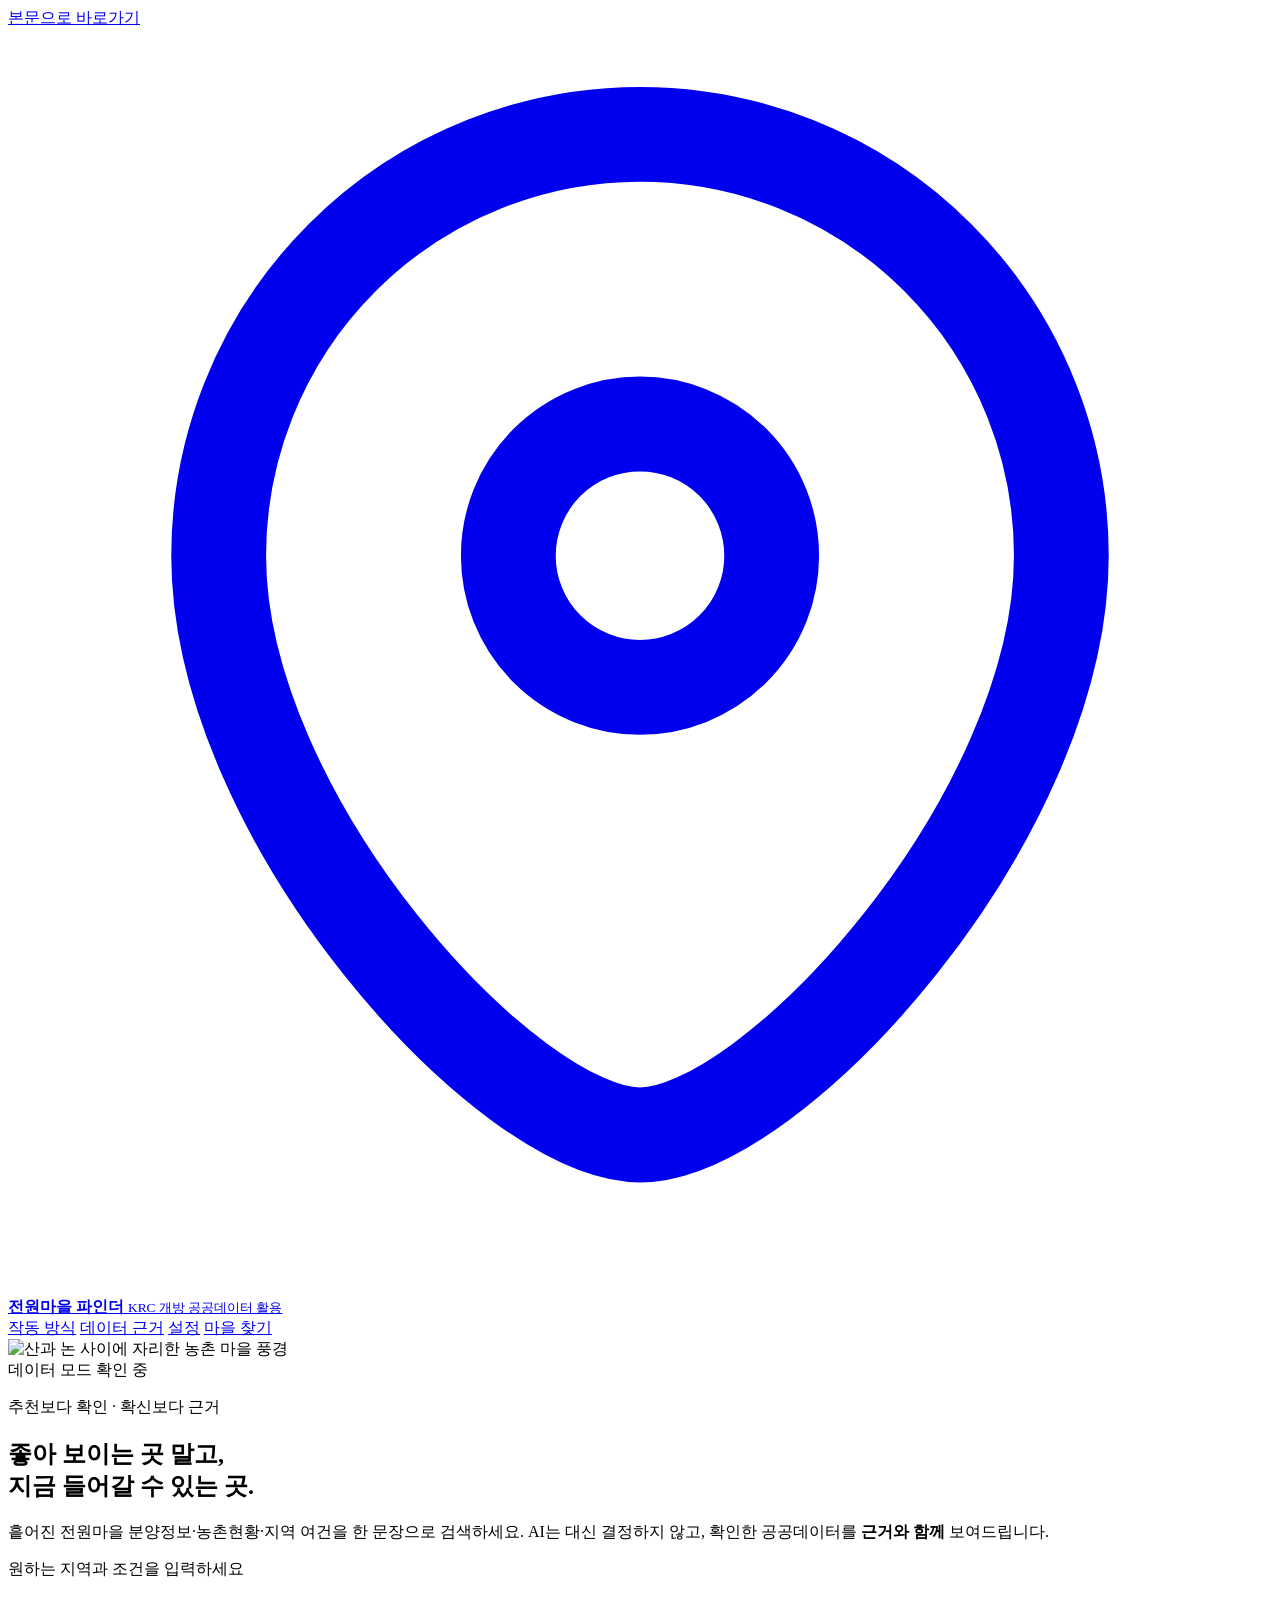
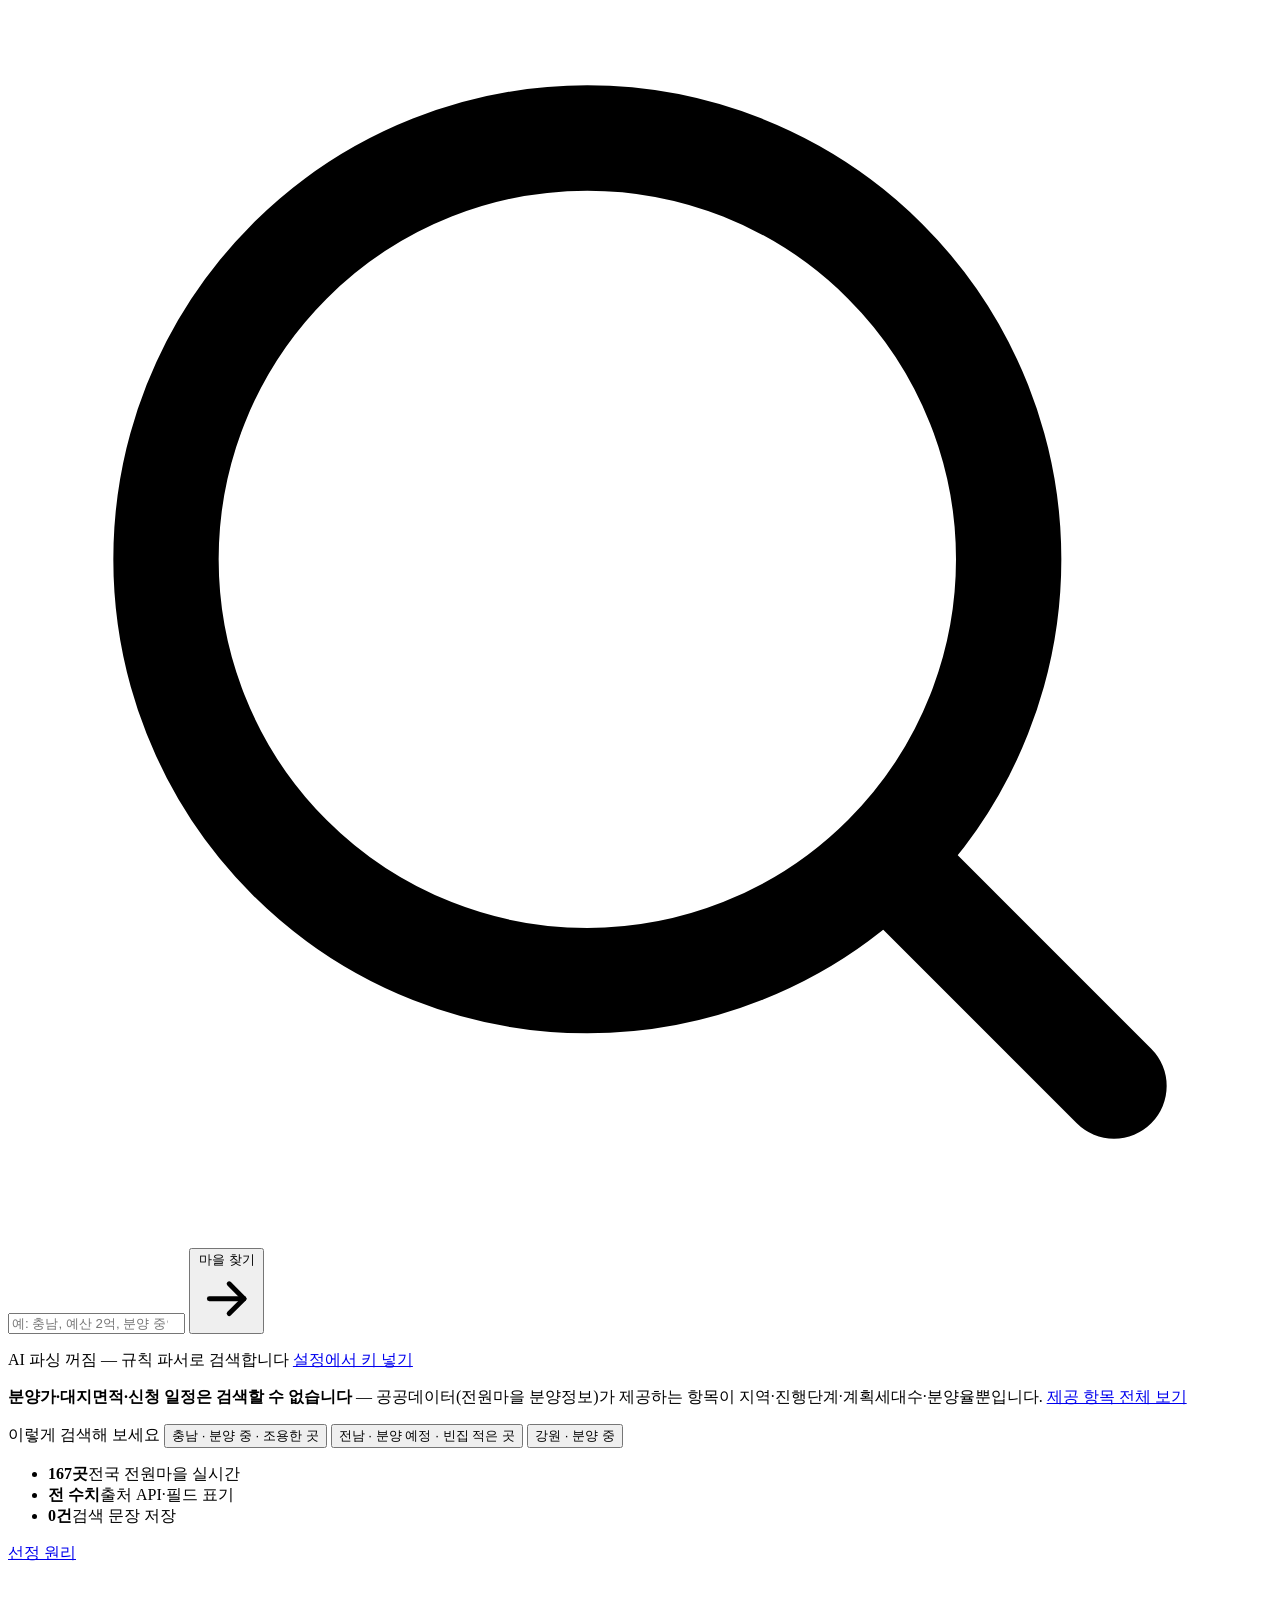
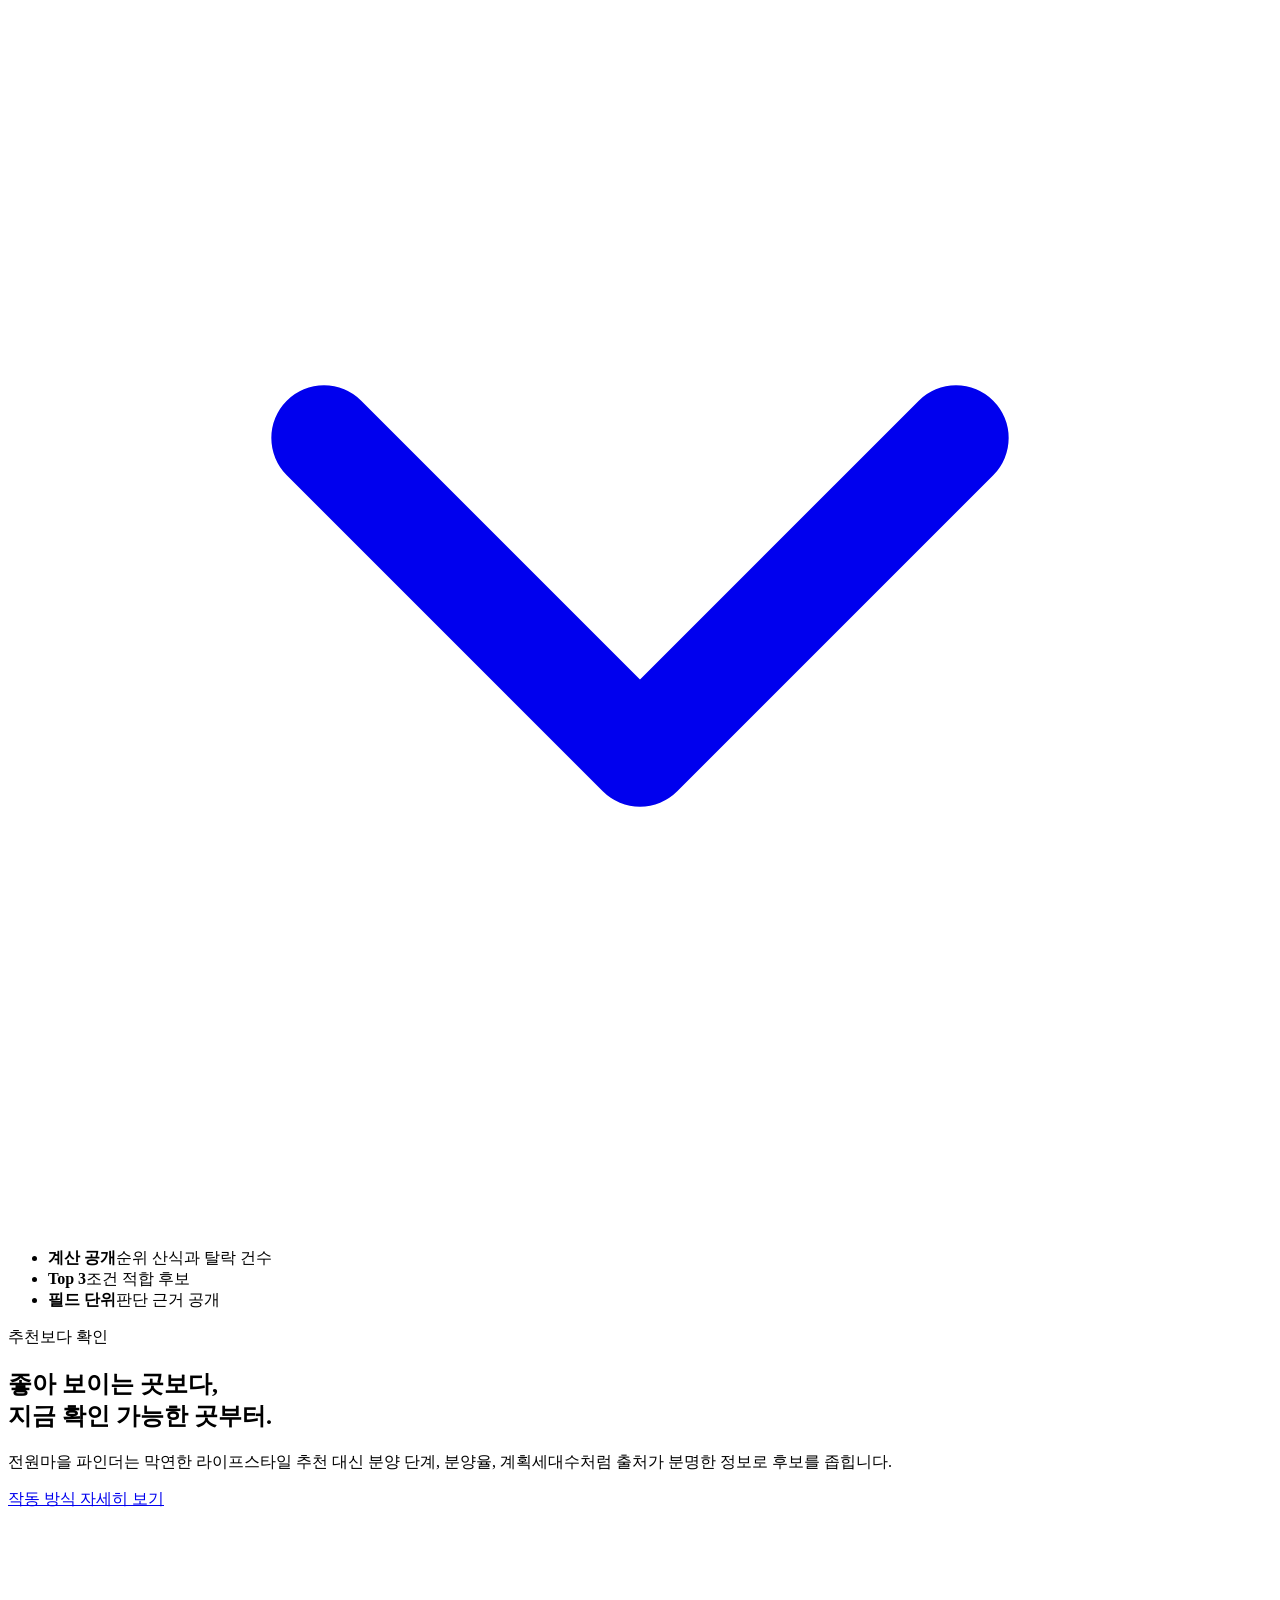
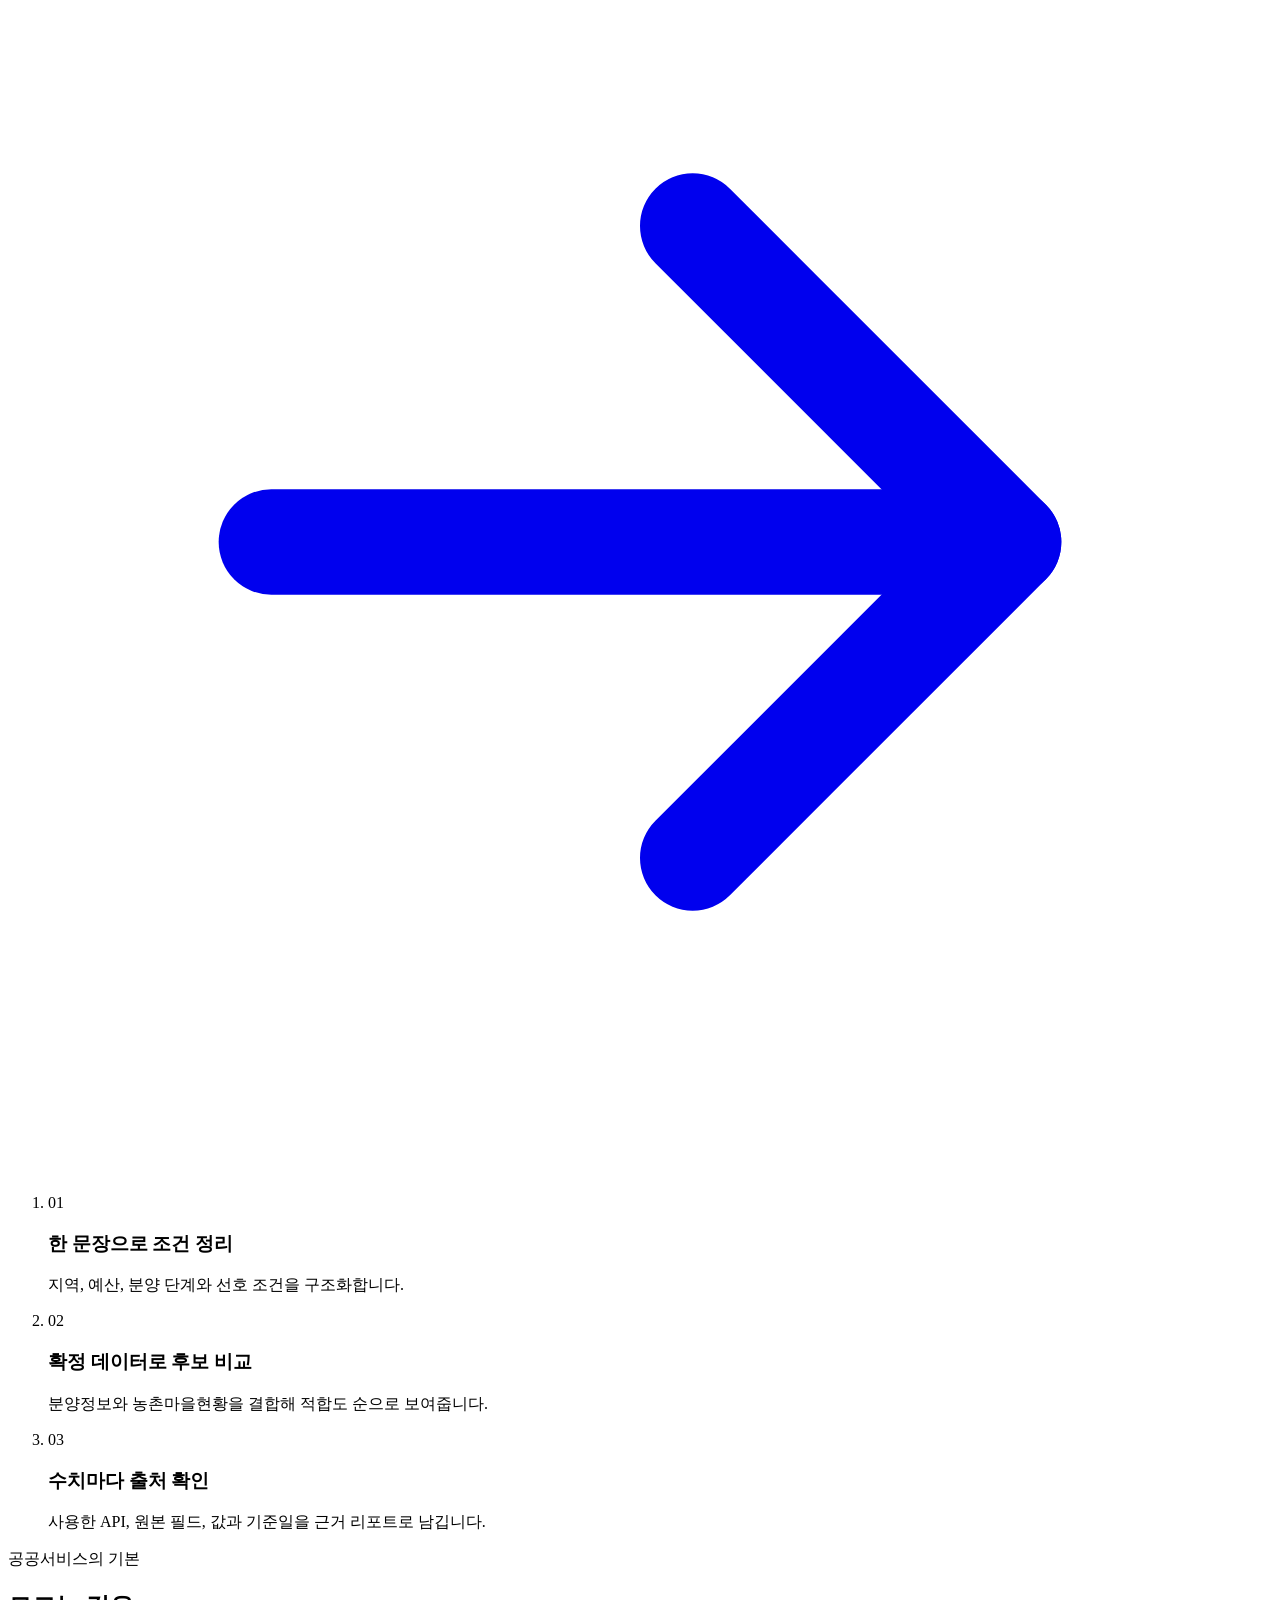
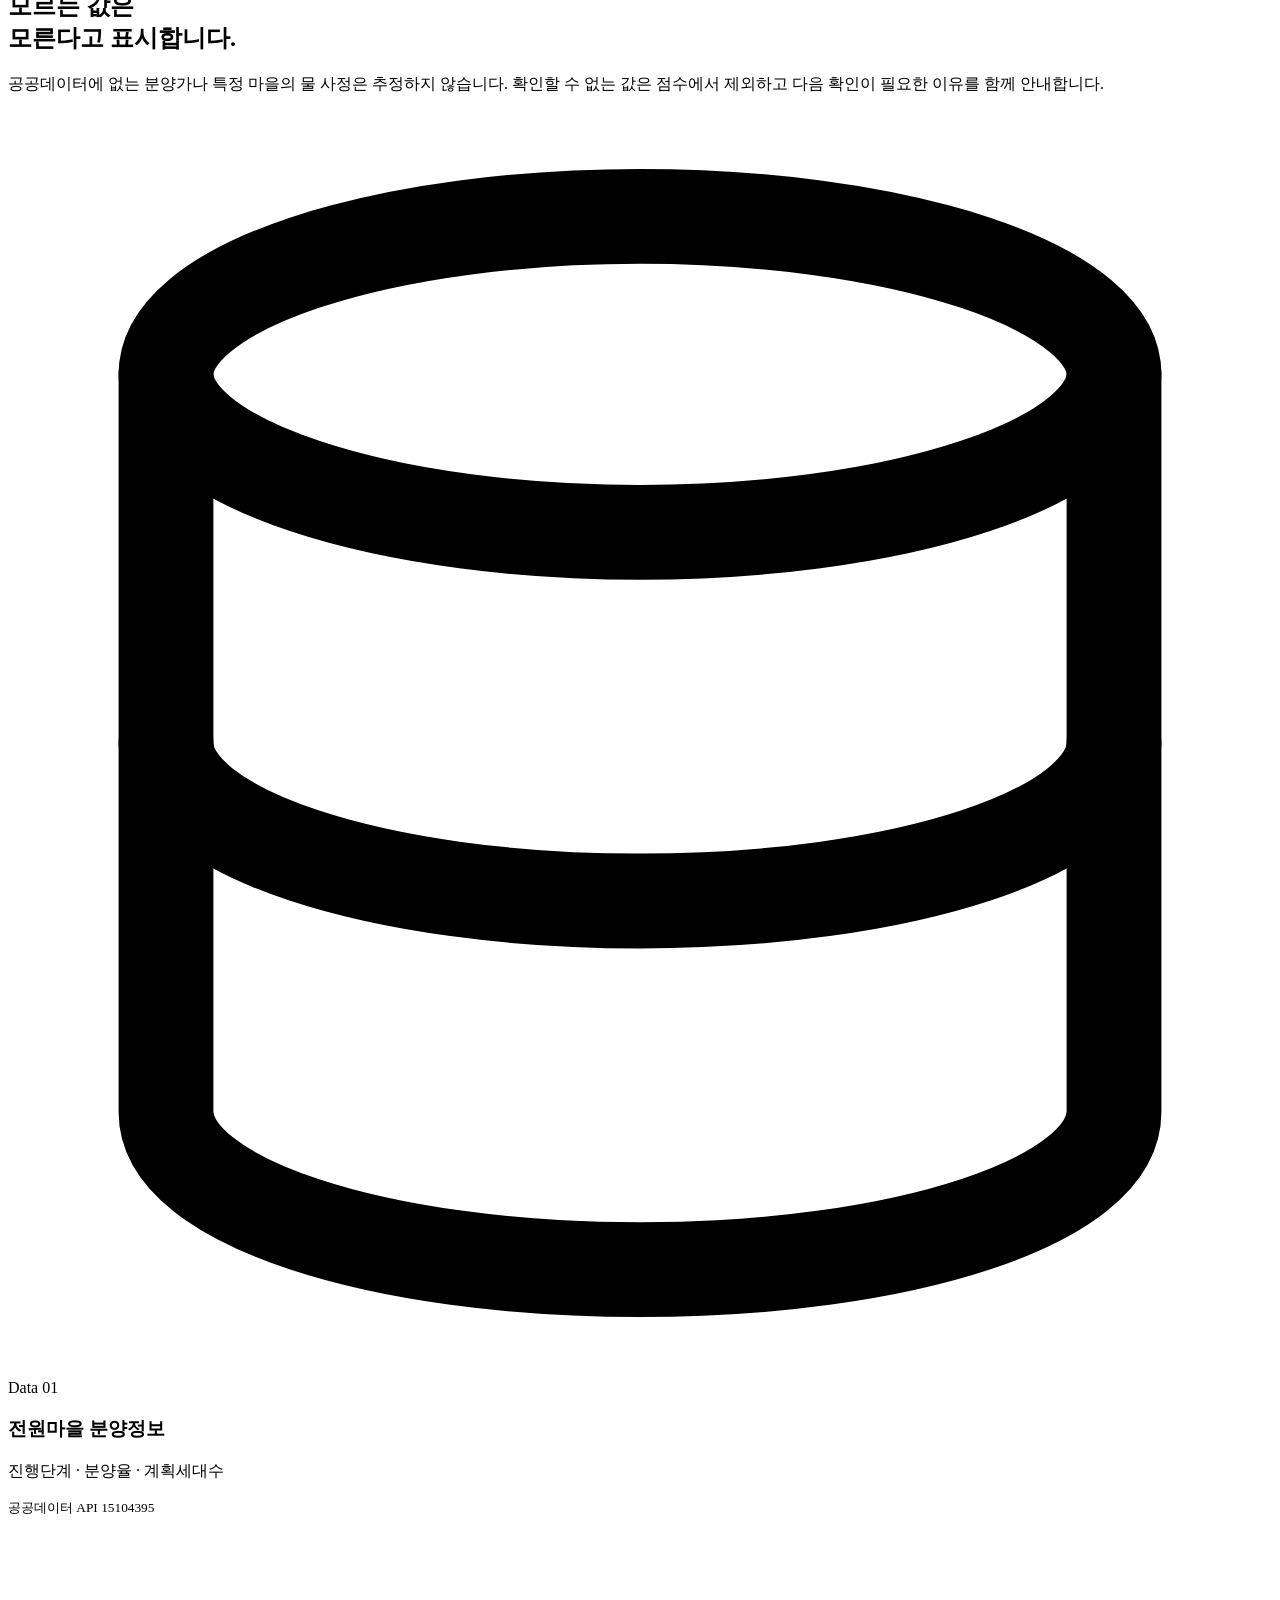
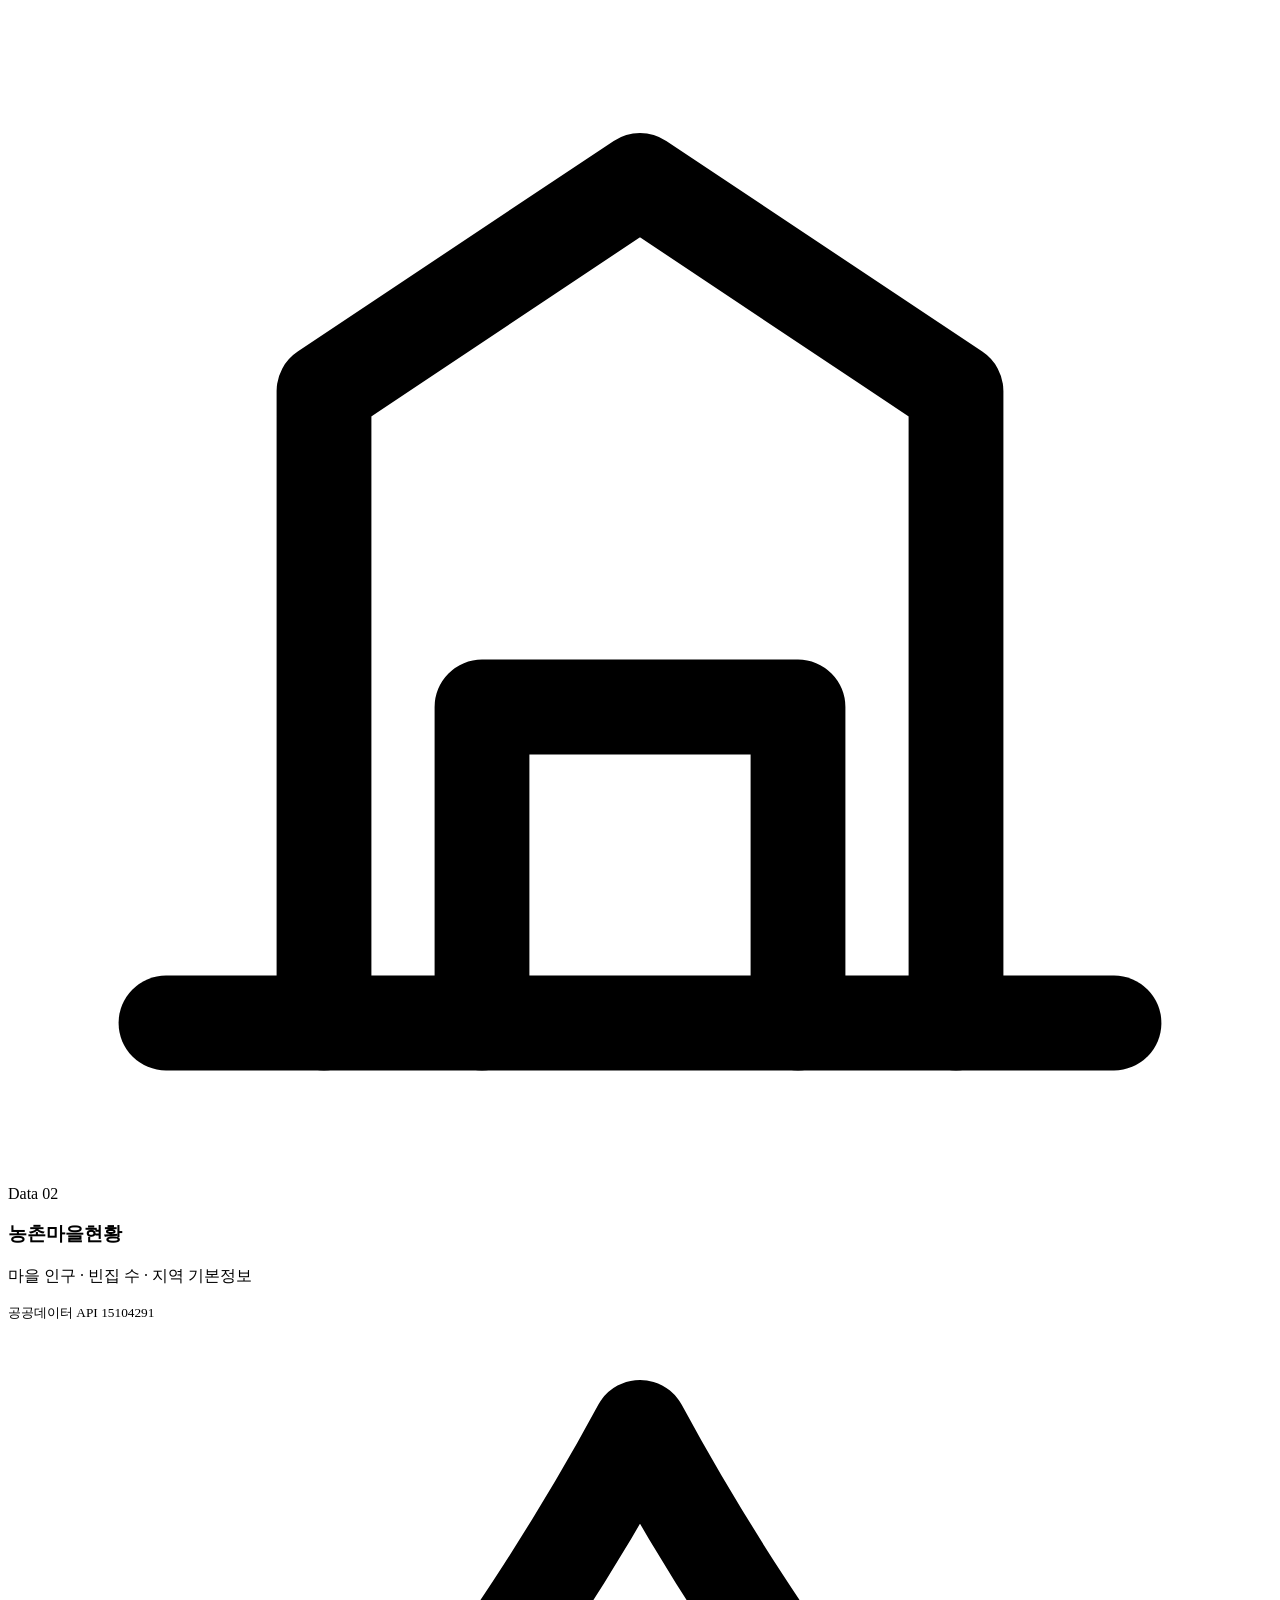
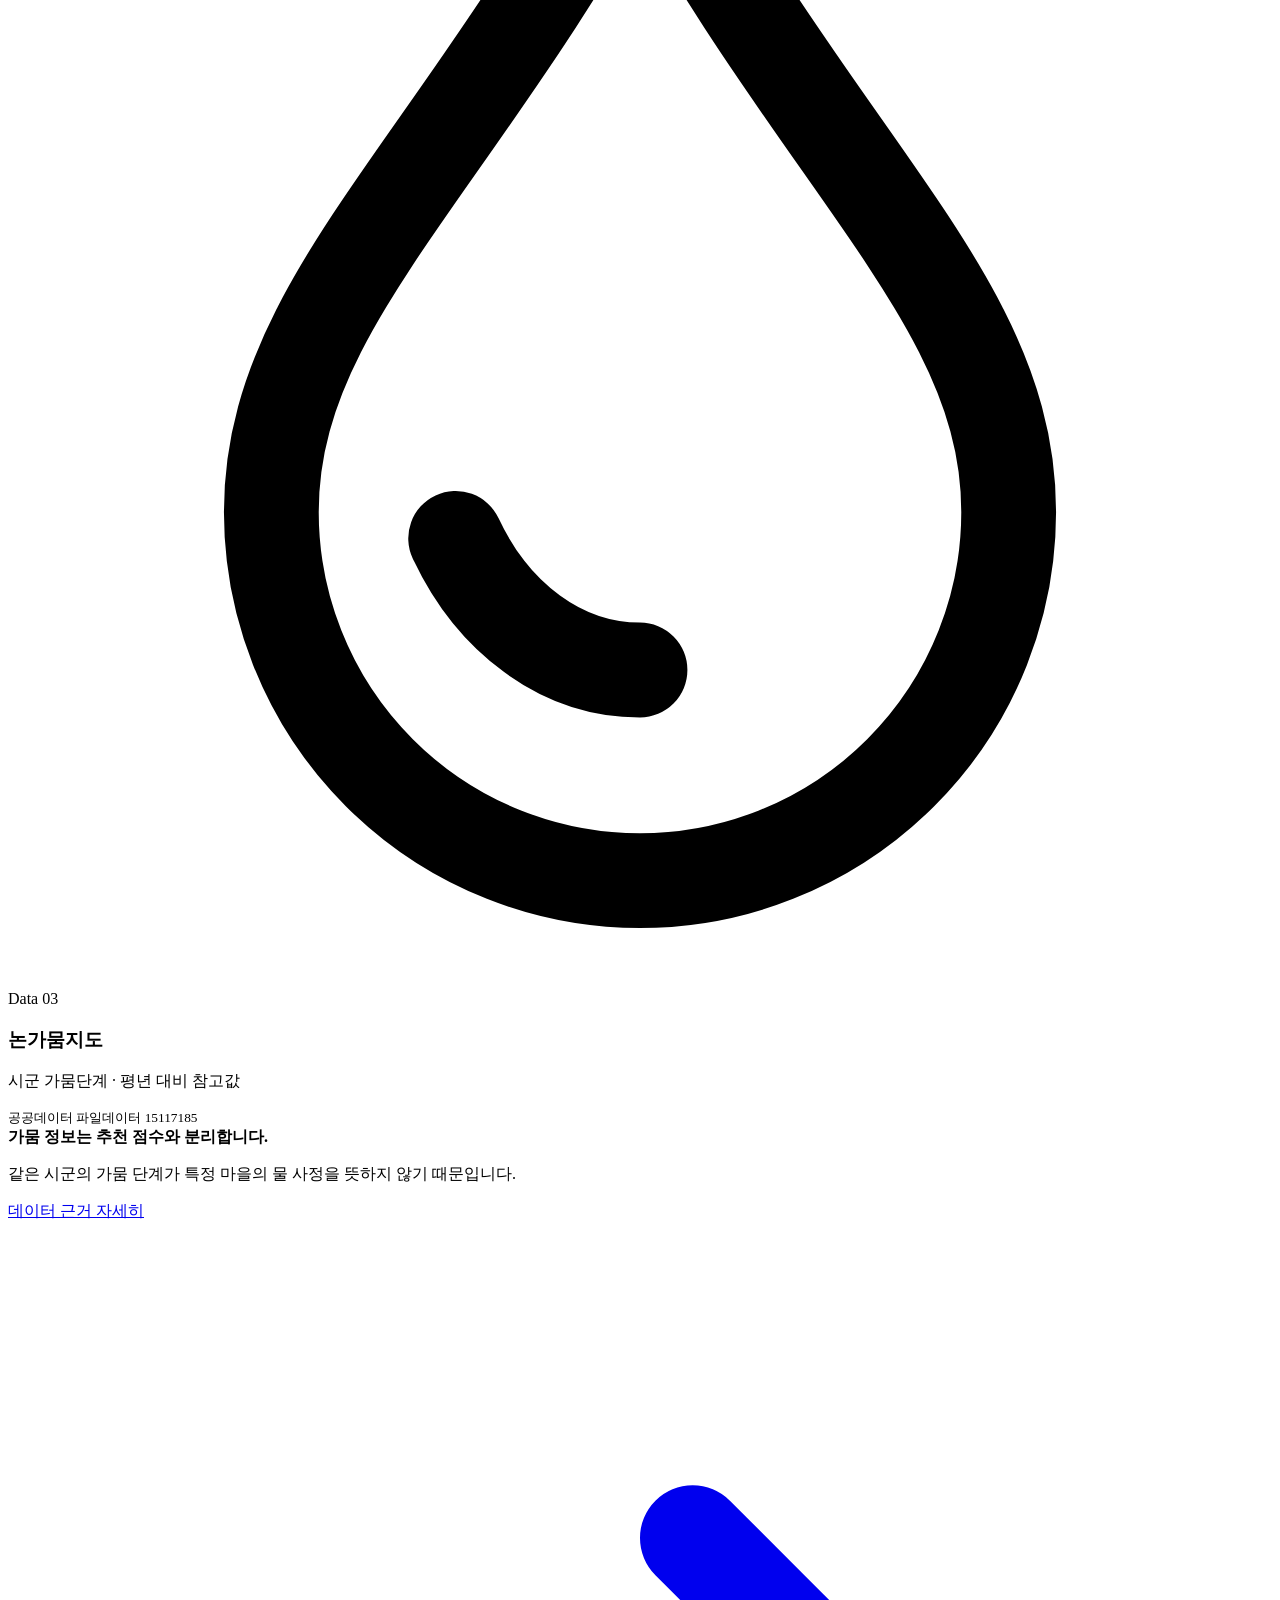
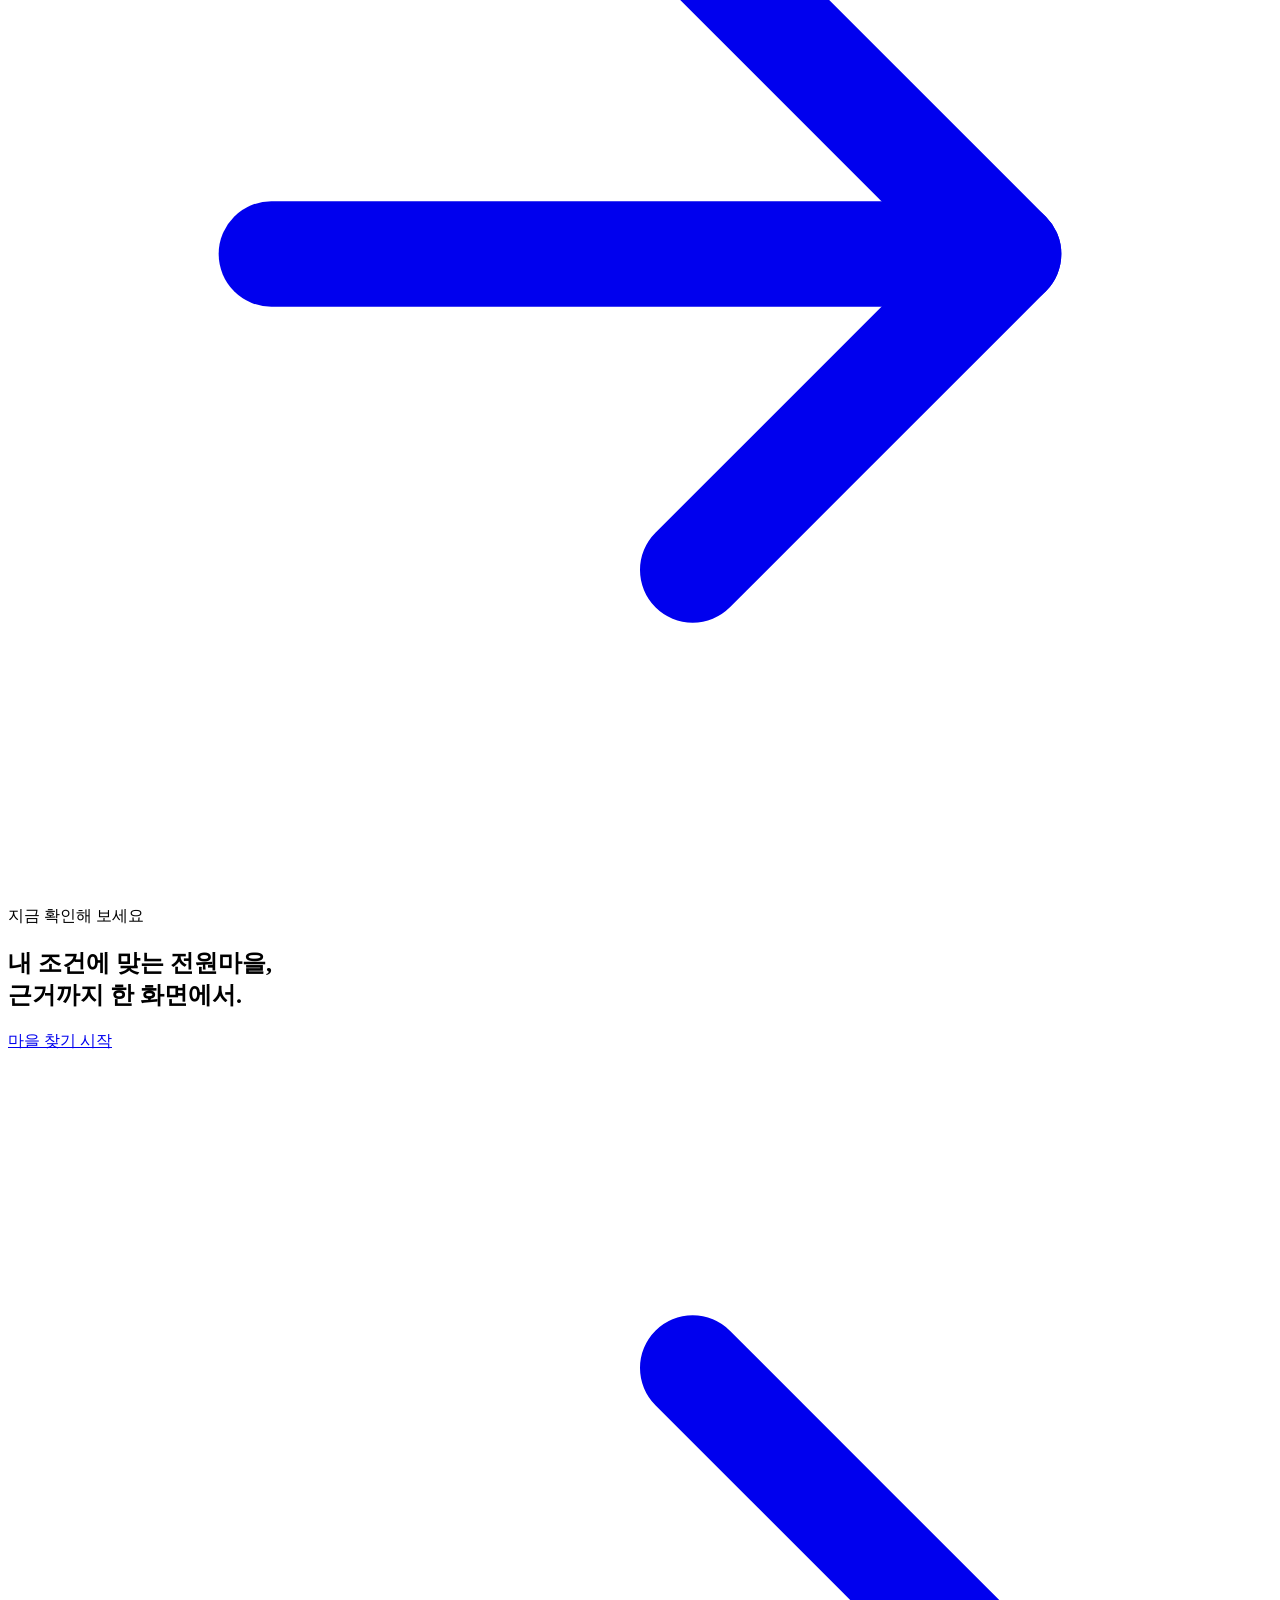
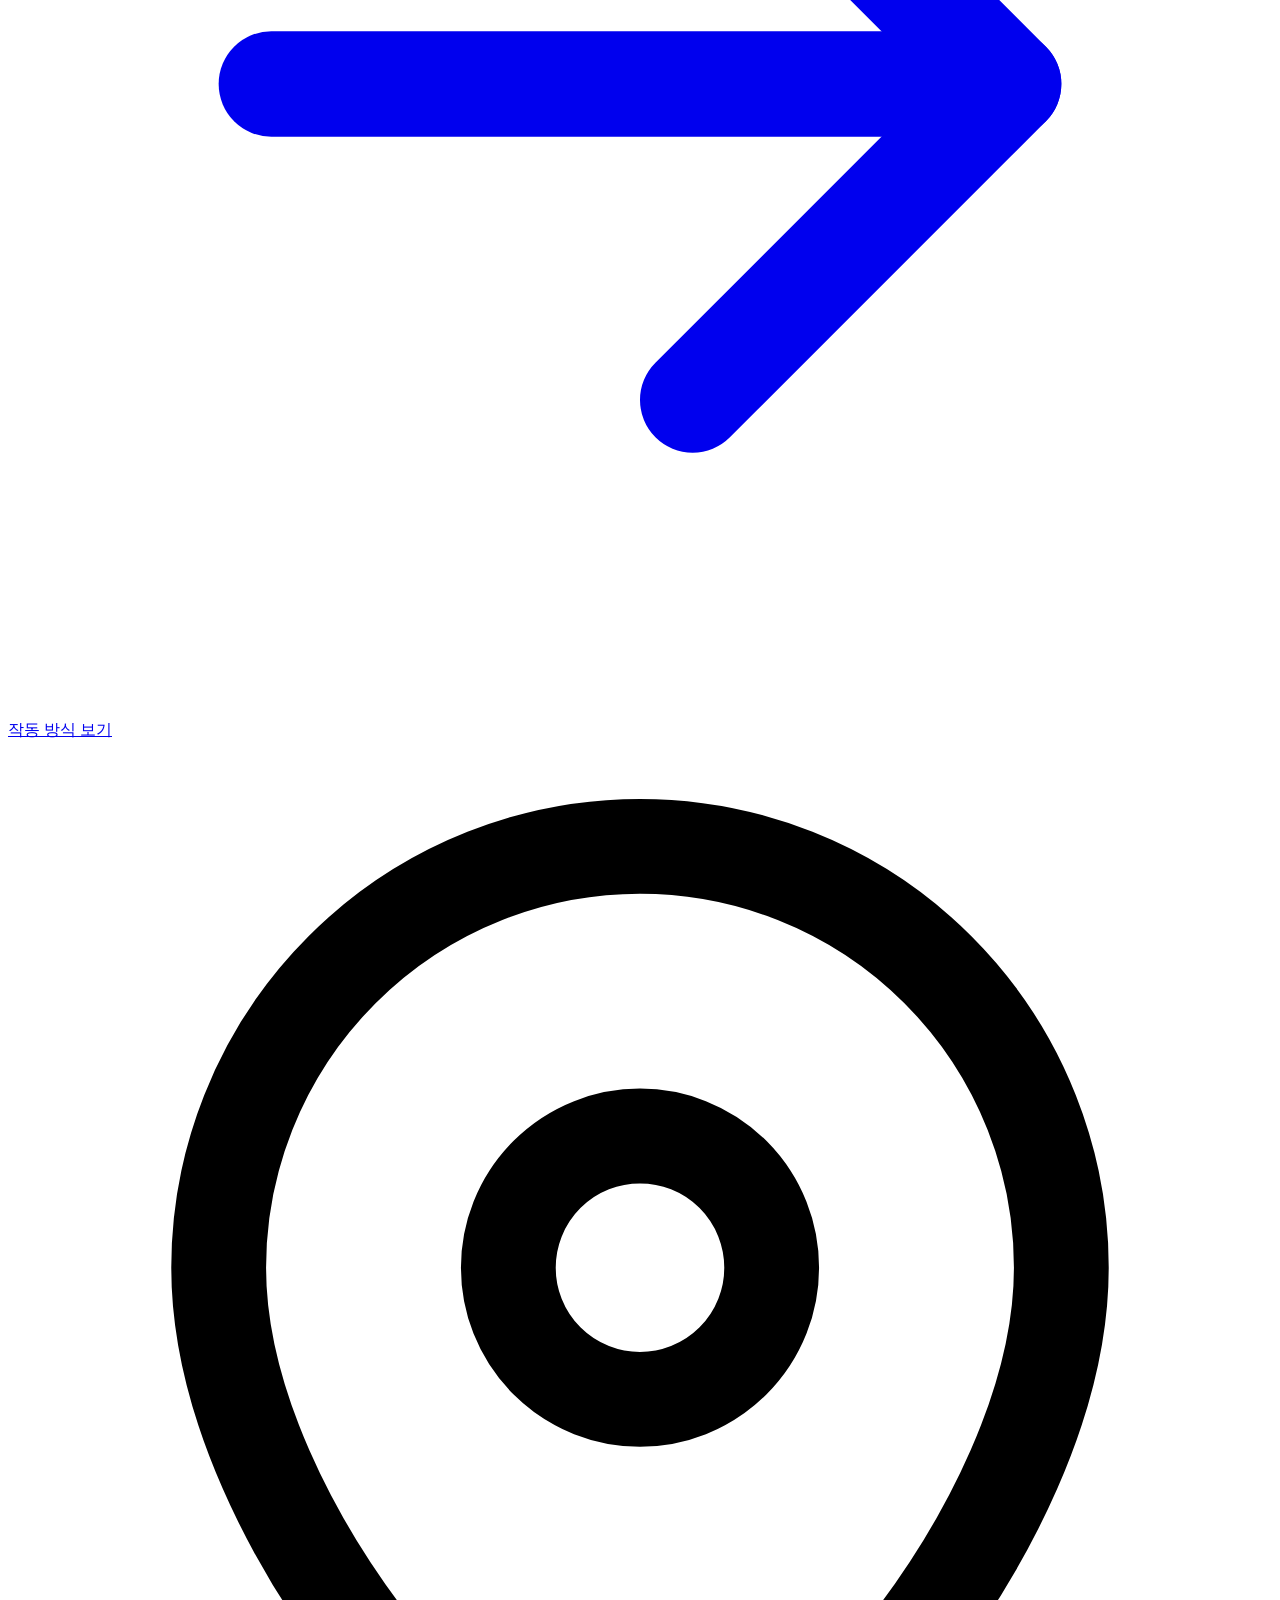
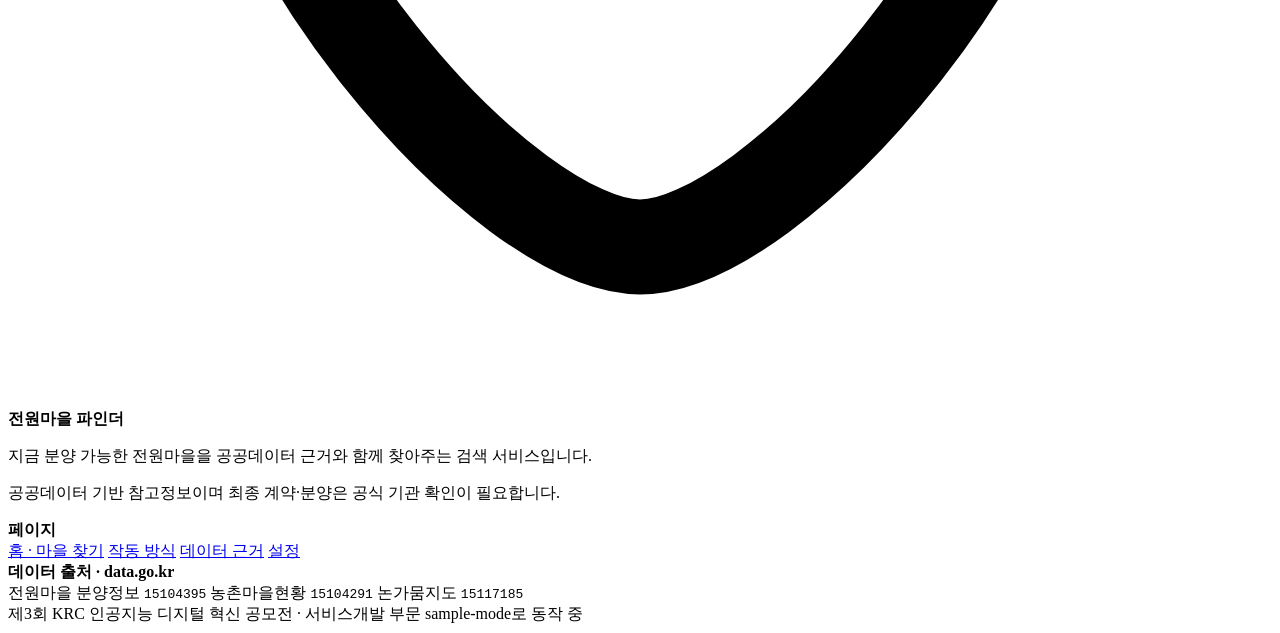
==== commit e75065c5: "fix(honesty): 없는 데이터를 화면에 먼저 알리고, 판정 못 하는 조건은 감점하지 않는다 ■ 분양가 고지 (요청 사항) "공공데이터에 분양가가 없다"를 예산 입력 후 경고" ====
--- a/app/frontend/index.html
+++ b/app/frontend/index.html
@@ -85,6 +85,14 @@
               <a href="/settings.html">설정에서 키 넣기</a>
             </p>
 
+            <!-- 검색하기 전에 알려준다. 예산을 입력한 뒤 경고로 알리면 이미
+                 기대가 만들어진 뒤라 늦다 — 무엇으로 못 찾는지가 먼저다. -->
+            <p class="search-limits">
+              <strong>분양가·대지면적·신청 일정은 검색할 수 없습니다</strong>
+              — 공공데이터(전원마을 분양정보)가 제공하는 항목이 지역·진행단계·계획세대수·분양율뿐입니다.
+              <a href="/data-evidence.html#fields">제공 항목 전체 보기</a>
+            </p>
+
             <!-- 목록은 /api/regions가 채운다. 새 공공데이터 API를 부르지 않고
                  검색에 쓰는 분양정보에서 뽑으므로, 여기 보이는 지역은 항상
                  실제로 결과가 나오는 지역이다. 로드 실패 시 숨긴 채로 두고
@@ -101,14 +109,22 @@
                 <option value="">진행단계 전체</option>
               </select>
               <button type="button" id="region-reset" class="region-reset" hidden>선택 해제</button>
+              <!-- "왜 경기도·서울이 없지?"에 미리 답한다. 전국 행정구역이 아니라
+                   전원마을 분양 지구가 실재하는 지역만 나오기 때문이다. -->
+              <span id="region-hint" class="region-hint" hidden></span>
             </div>
           </form>
 
           <div id="query-help" class="examples" aria-label="검색 예시">
             <span>이렇게 검색해 보세요</span>
-            <button class="query-chip" type="button" data-query="충남, 예산 2억, 분양 진행 중인 조용한 전원마을">충남 · 2억 · 조용한 곳</button>
-            <button class="query-chip" type="button" data-query="전남 청년 창업농, 관광 좋은 곳">전남 · 청년 창업농</button>
-            <button class="query-chip" type="button" data-query="강원, 분양 중, 스마트팜 인근 교통 좋은 곳">강원 · 스마트팜 인근</button>
+            <!-- 🔴 예시는 실제로 점수에 반영되는 조건만 권한다.
+                 전에는 "2억"·"스마트팜"·"청년 창업농"을 권했는데 셋 다 대조할
+                 공공데이터가 없어 반영되지 않았다 — 서비스가 먼저 권해놓고
+                 "그건 안 됩니다"라고 답하는 꼴이었다.
+                 반영되는 것: 지역 · 진행단계 · 조용함(인구) · 빈집적음(빈집수) -->
+            <button class="query-chip" type="button" data-query="충남 분양 중인 조용한 전원마을">충남 · 분양 중 · 조용한 곳</button>
+            <button class="query-chip" type="button" data-query="전남 분양 예정이고 빈집 적은 마을">전남 · 분양 예정 · 빈집 적은 곳</button>
+            <button class="query-chip" type="button" data-query="강원 분양 중인 마을">강원 · 분양 중</button>
           </div>
 
           <!-- 이 숫자들은 프로덕션에서 실제로 성립하는 것만 적는다.
@@ -136,7 +152,11 @@
         <div class="results-heading">
           <div>
             <p class="section-kicker">검색 결과</p>
-            <h2 id="results-title" tabindex="-1">조건에 맞는 전원마을</h2>
+            <!-- 제목·부제는 app.js가 실제 숫자로 채운다. 여기 적힌 값은 검색 전
+                 표시일 뿐이며, "조건에 맞는 전원마을"처럼 어떤 검색에도 똑같이
+                 붙는 문구를 결과 화면의 헤드라인으로 두지 않는다. -->
+            <h2 id="results-title" tabindex="-1">검색 결과</h2>
+            <p id="results-lead" class="results-lead"></p>
           </div>
           <div class="results-actions">
             <!-- 계산 내역은 카드 아래에 있어 스크롤하지 않으면 존재를 모른다.
@@ -160,6 +180,7 @@
         <p id="parsed-info" class="parsed-info" aria-live="polite"></p>
         <div id="status" class="status" role="status" aria-live="polite"></div>
         <div id="notes" aria-live="polite"></div>
+        <p id="tie-note" class="tie-note" role="status" hidden></p>
         <div id="cards" class="cards" aria-live="polite"></div>
         <div id="trace"></div>
       </div>
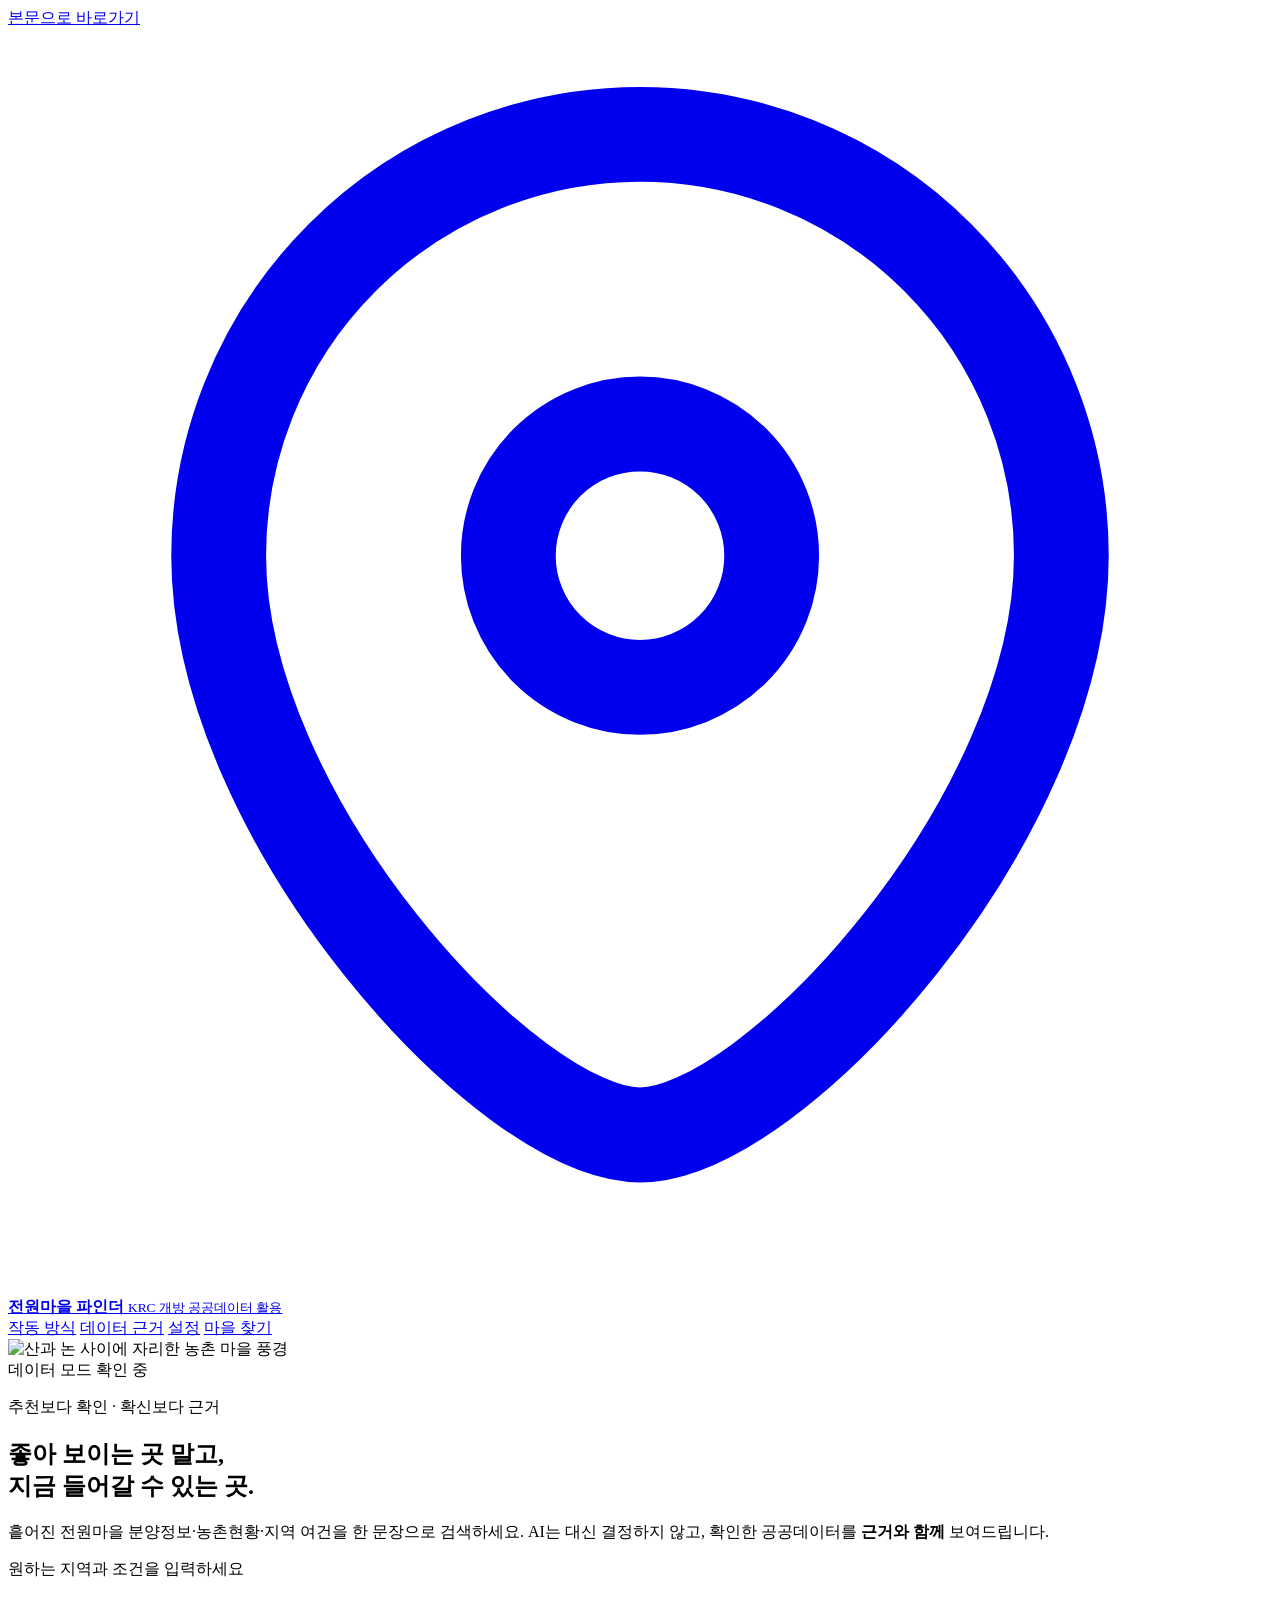
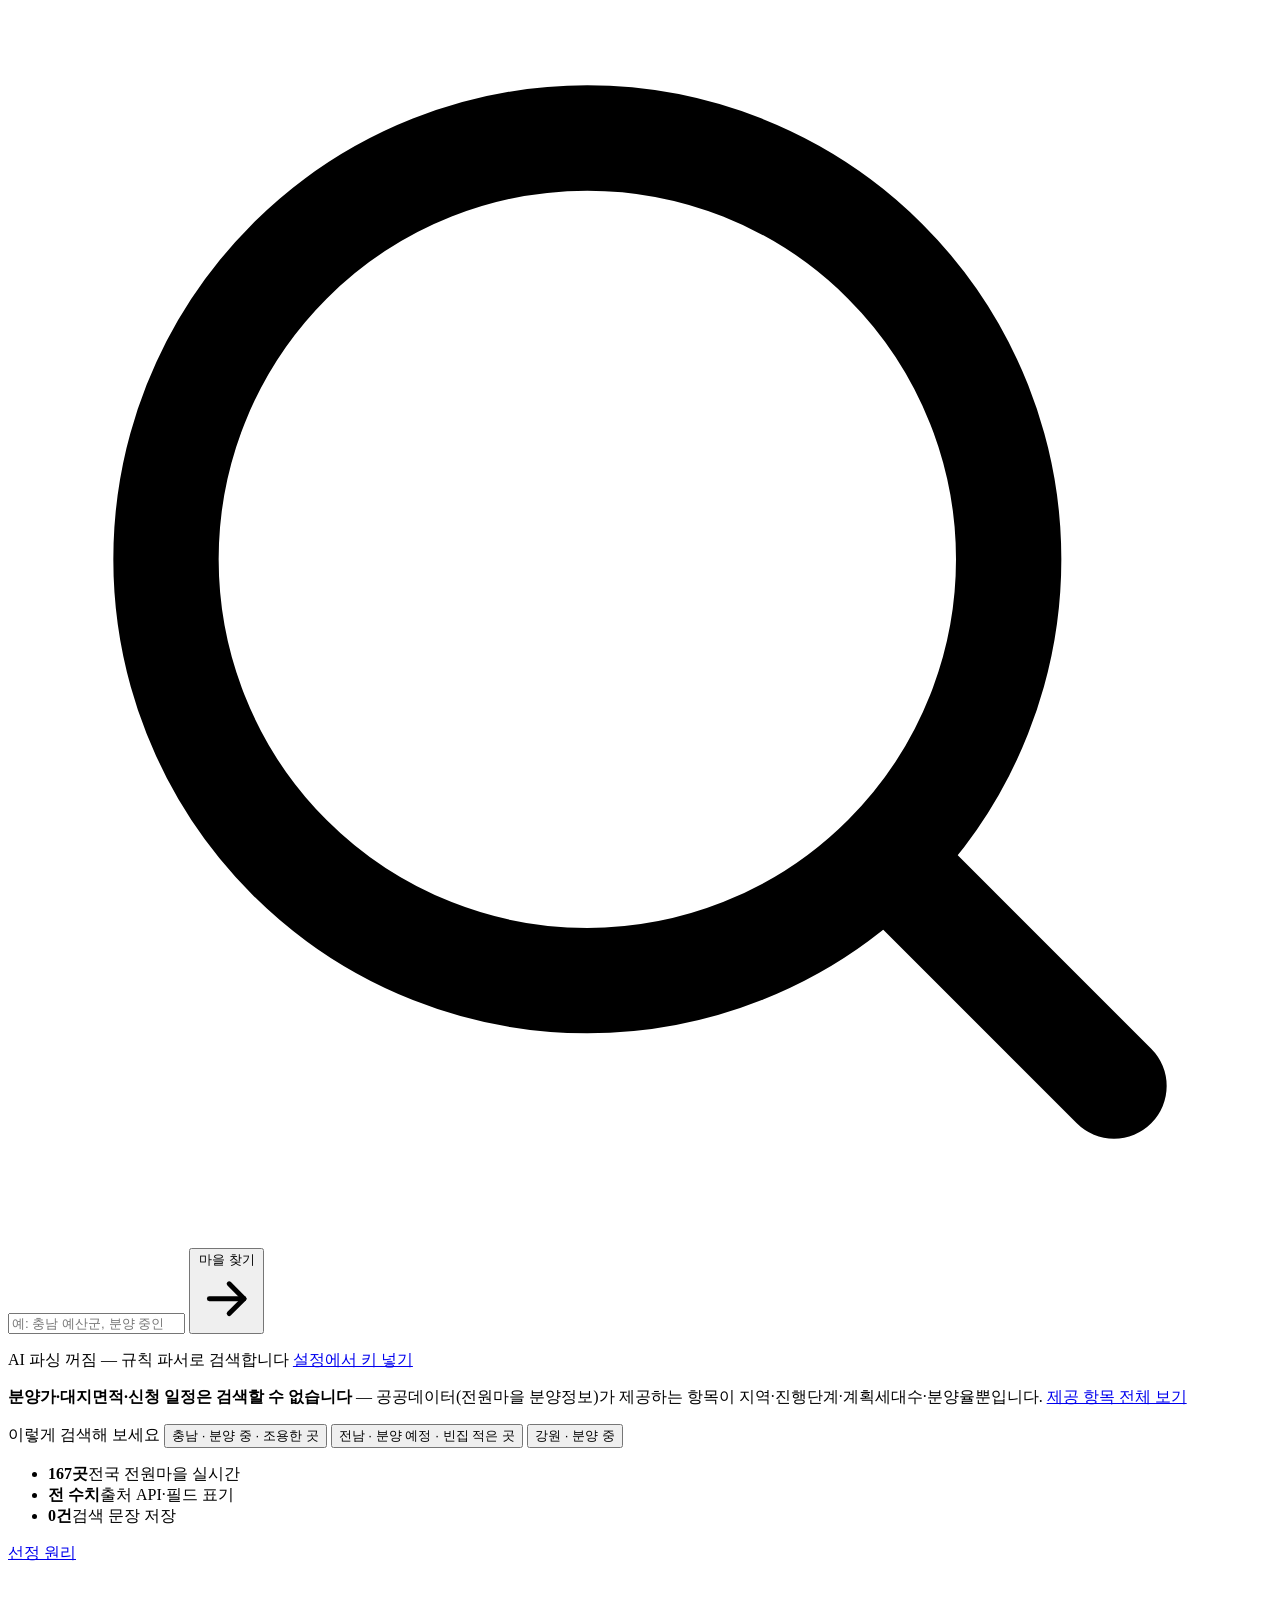
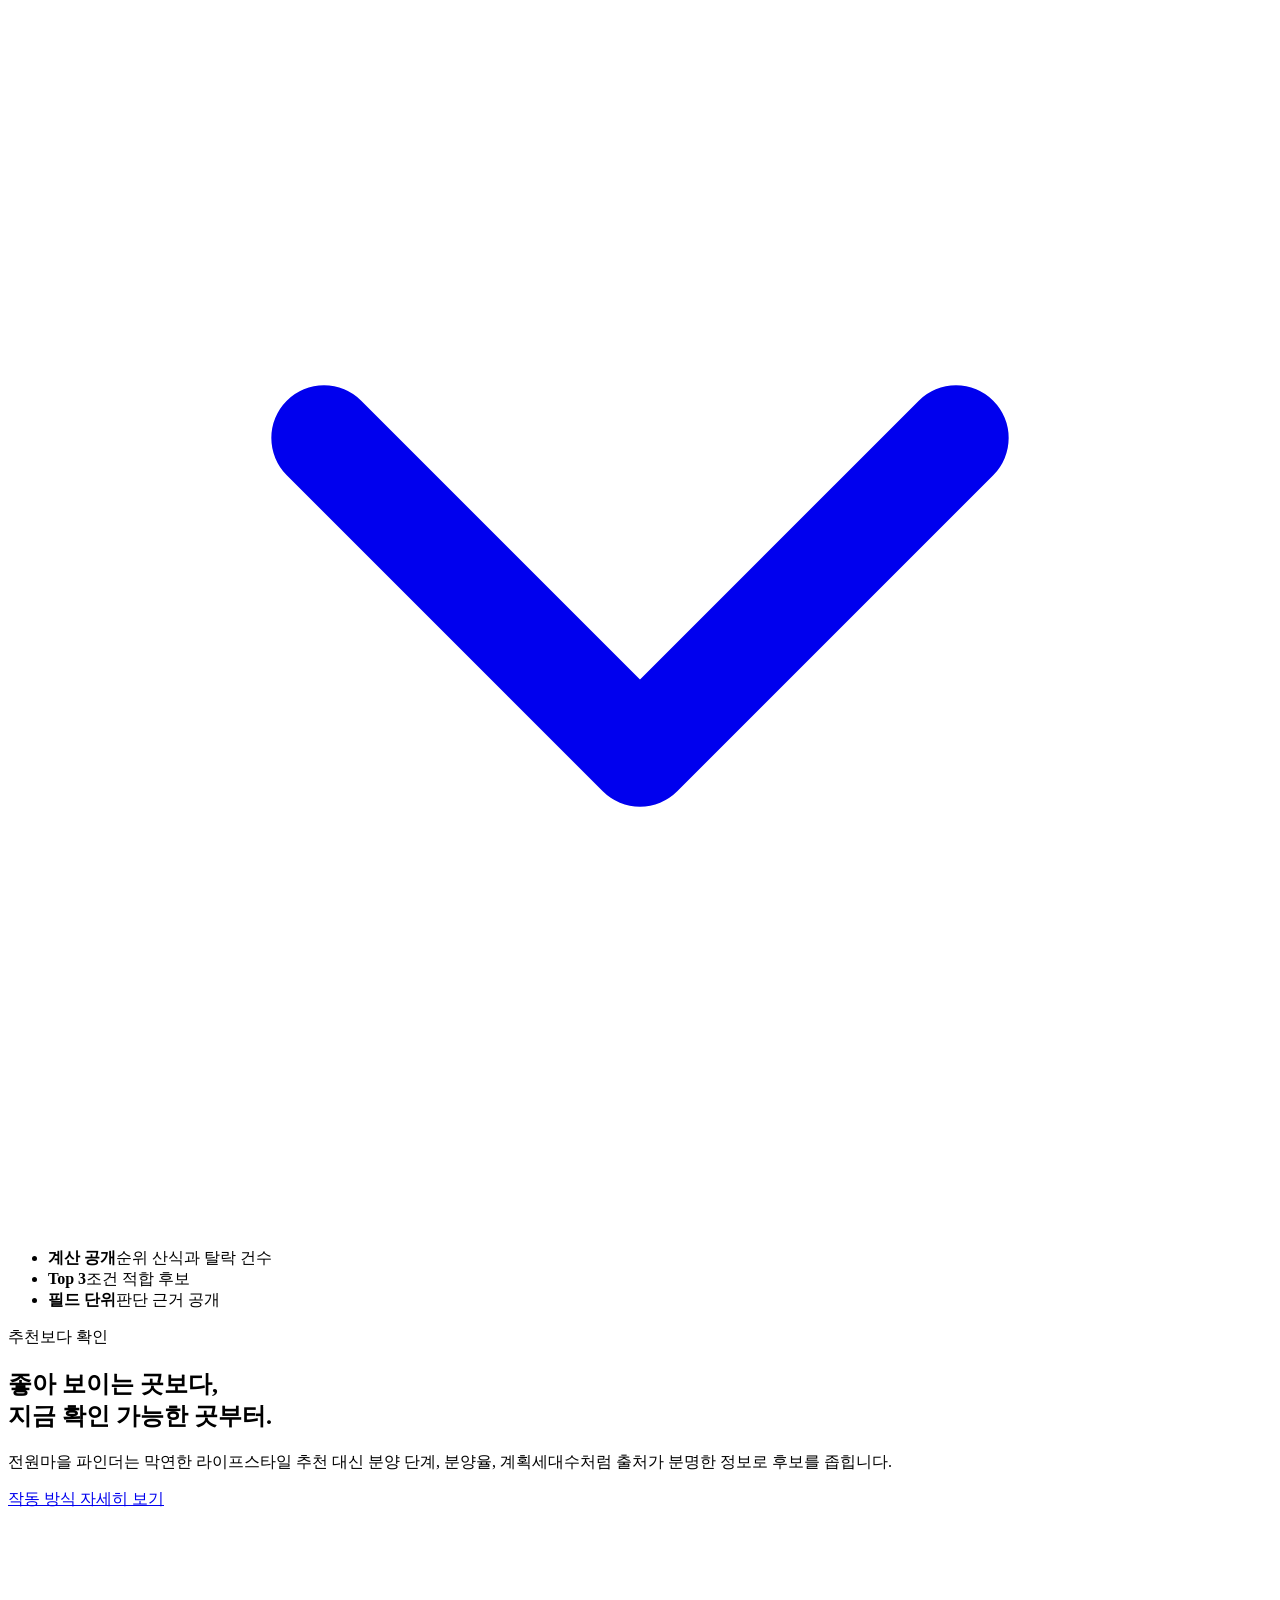
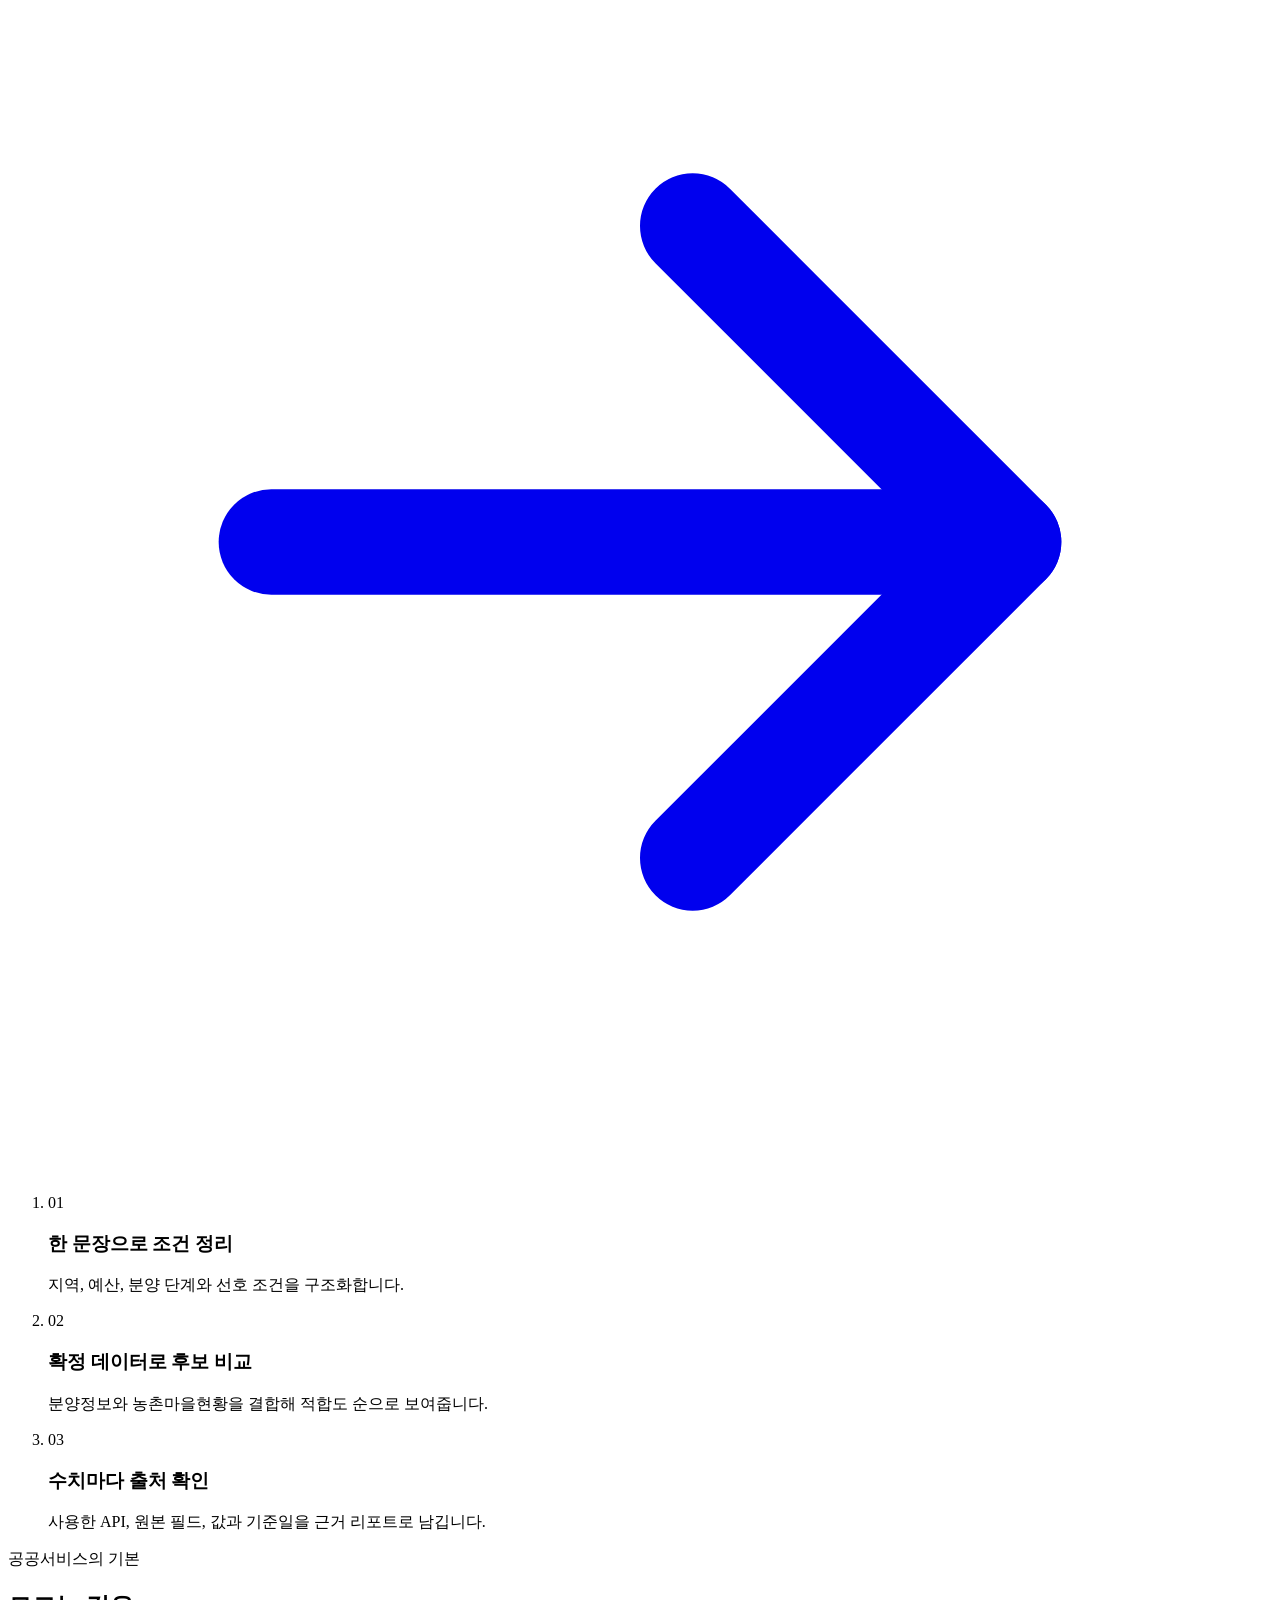
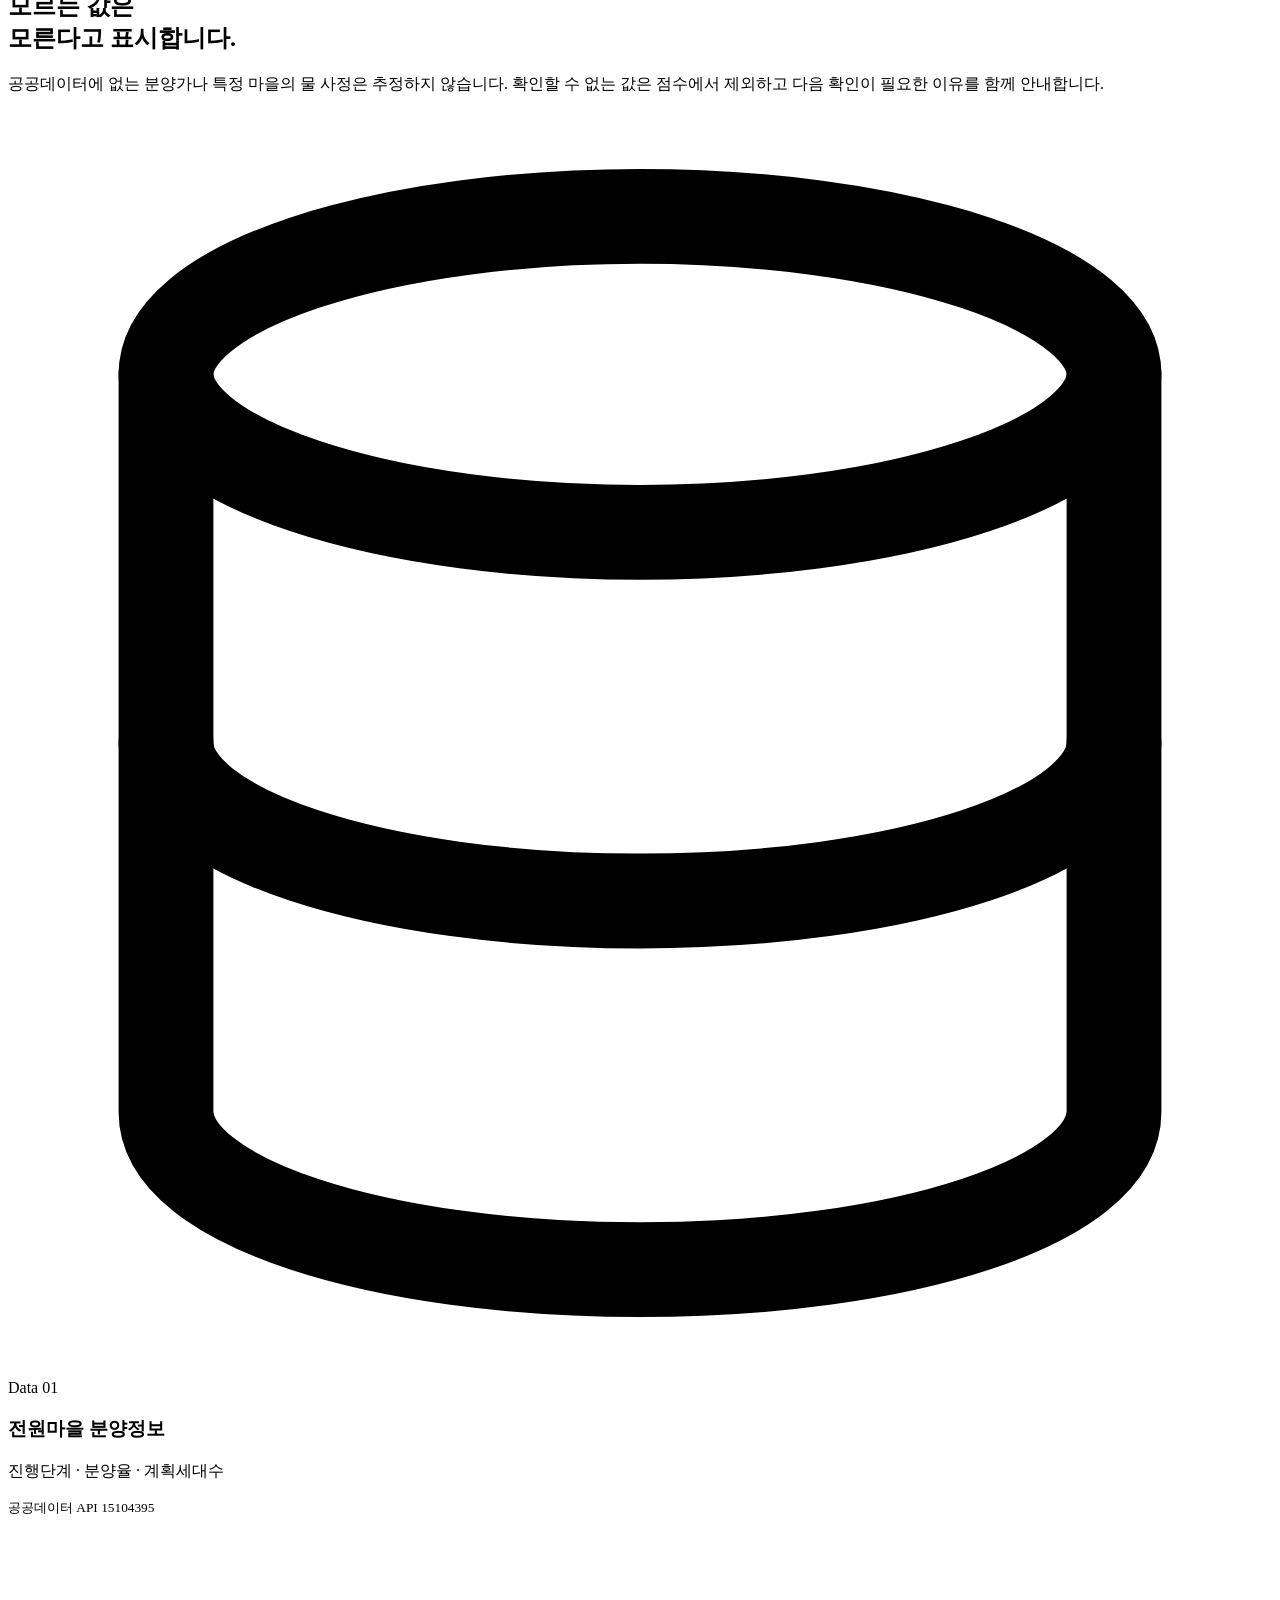
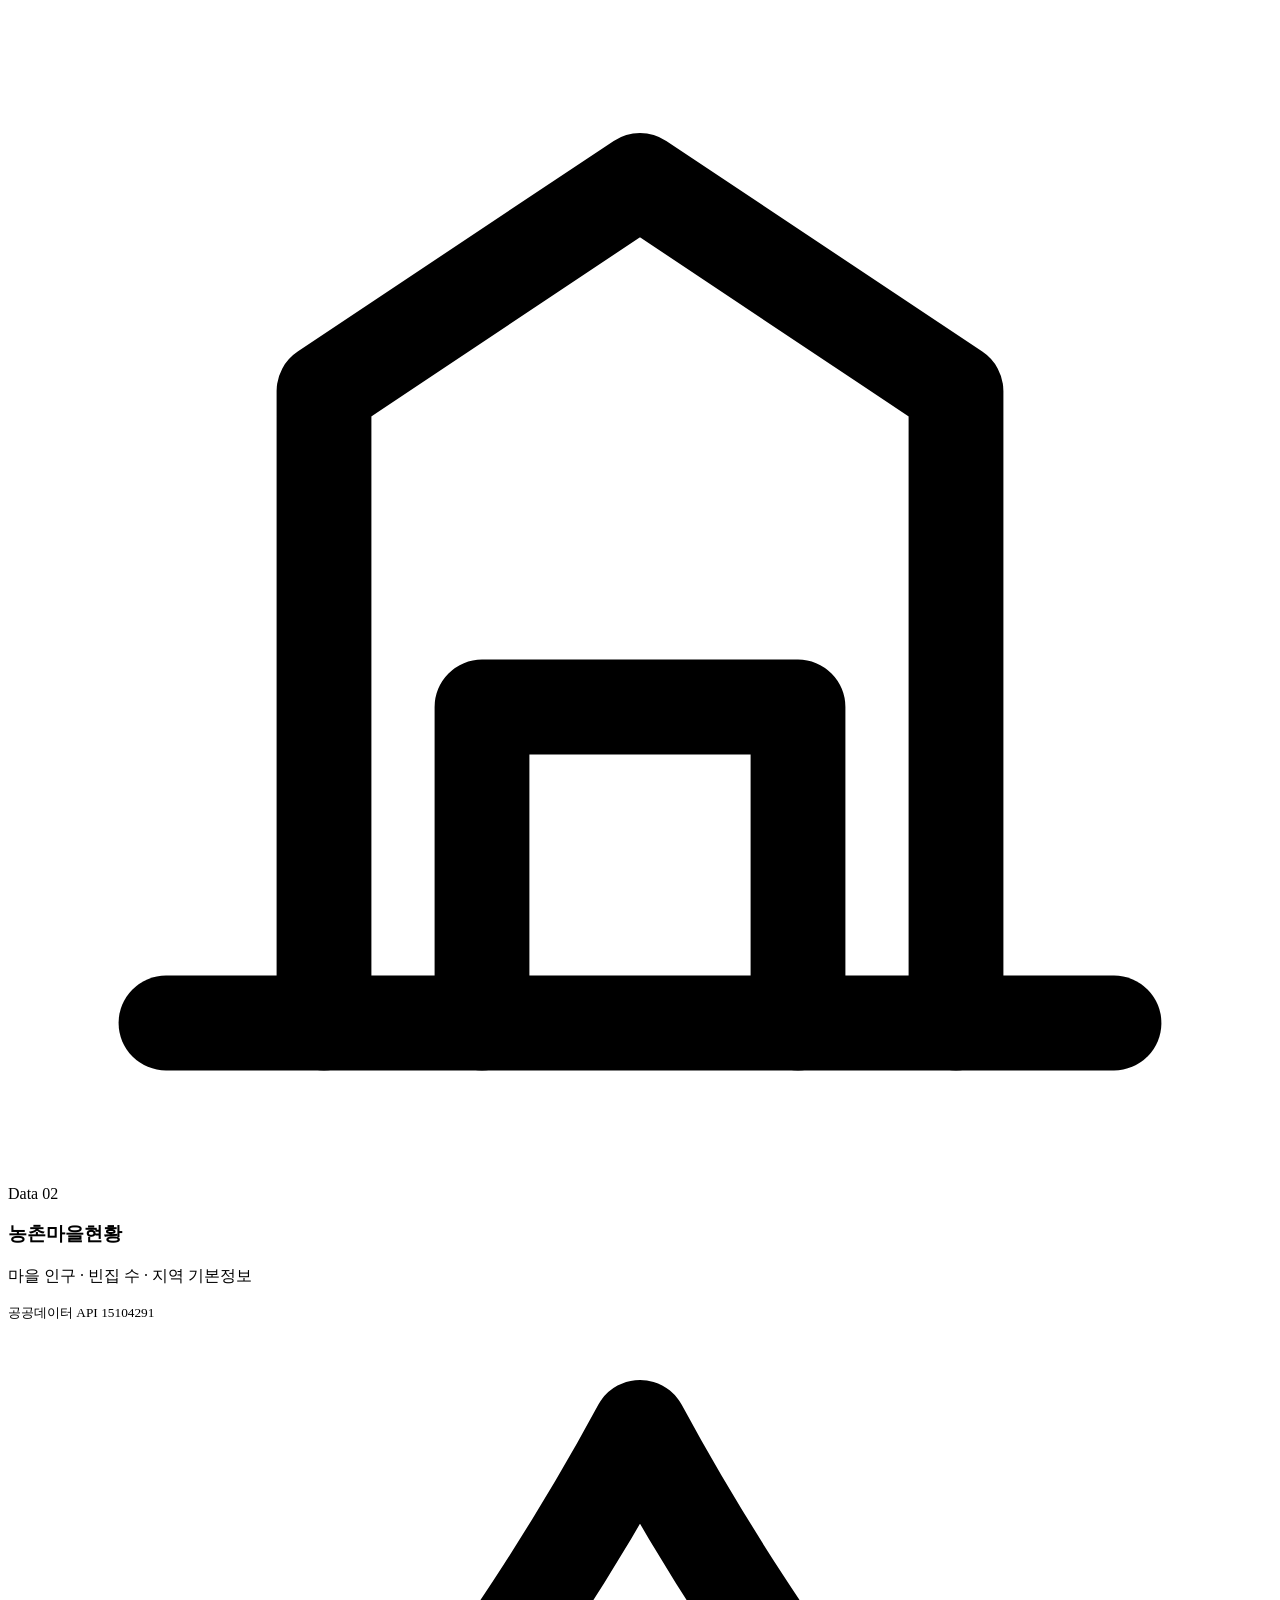
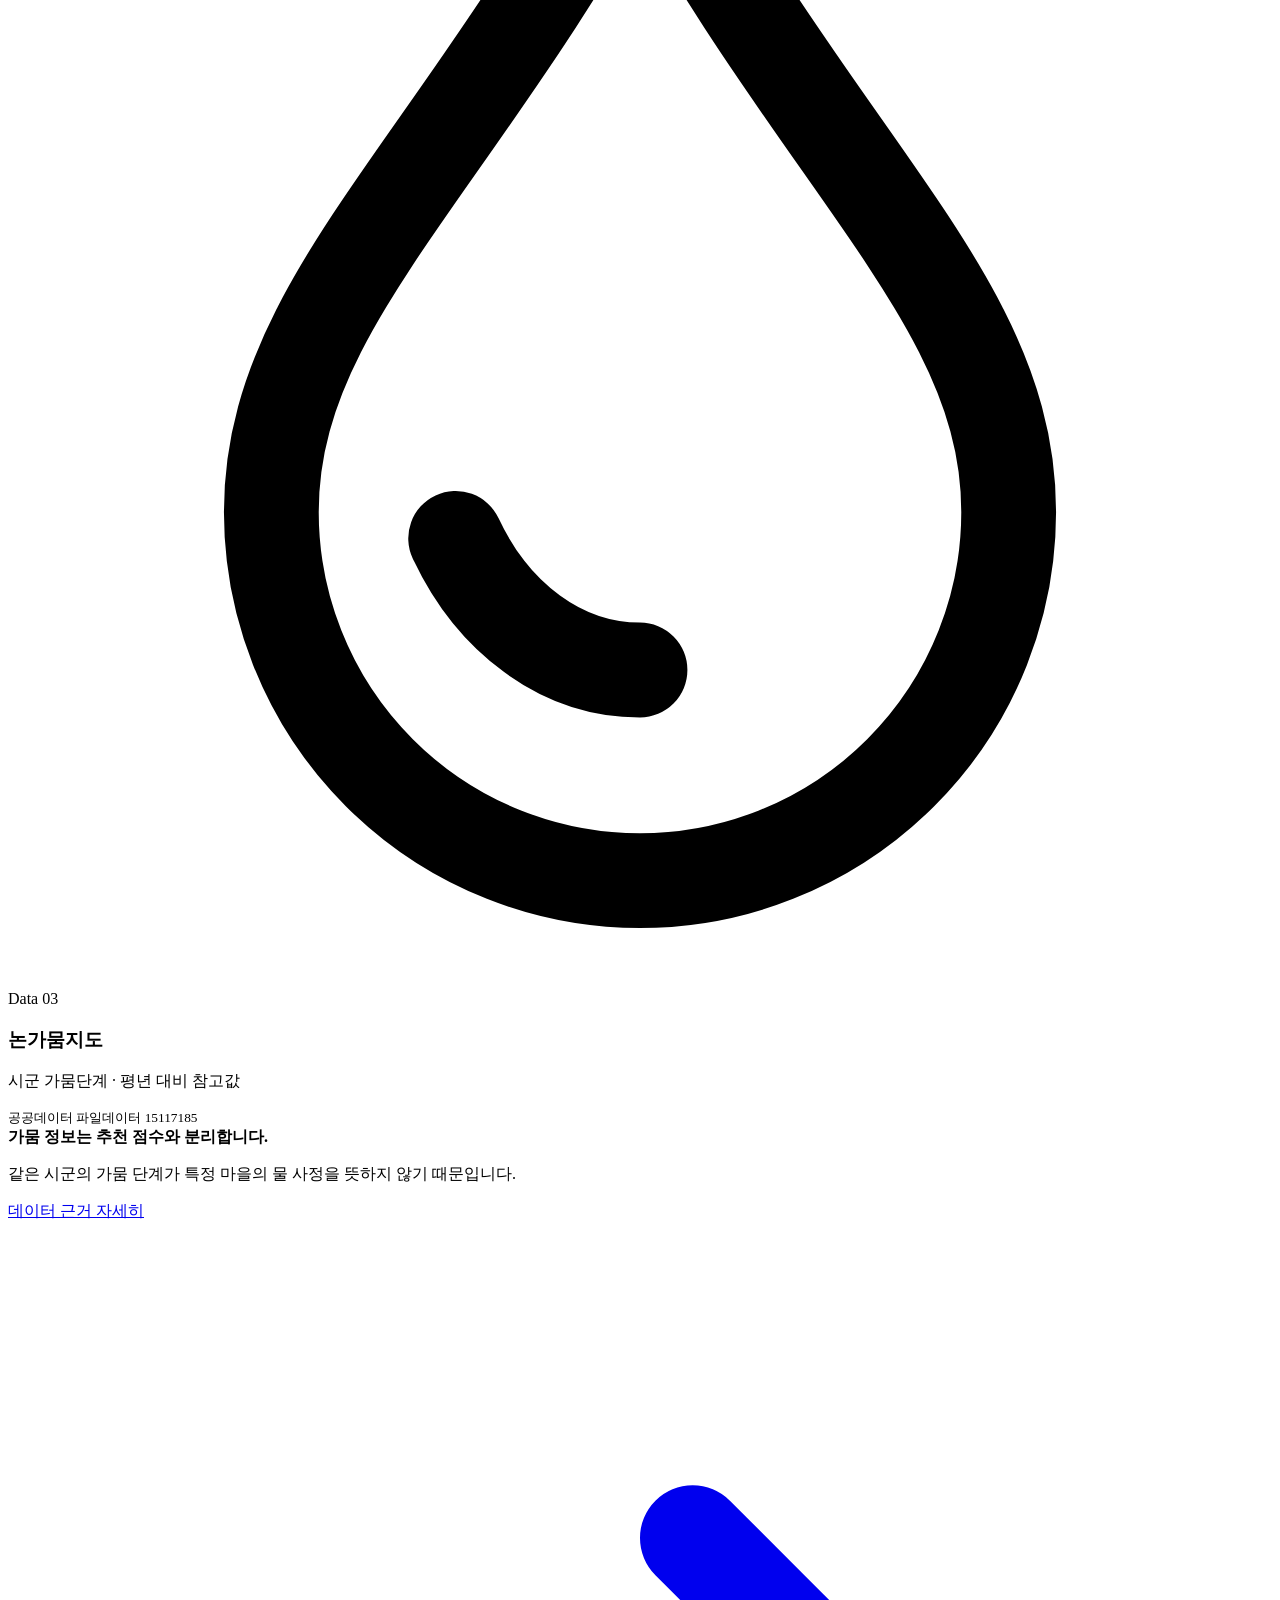
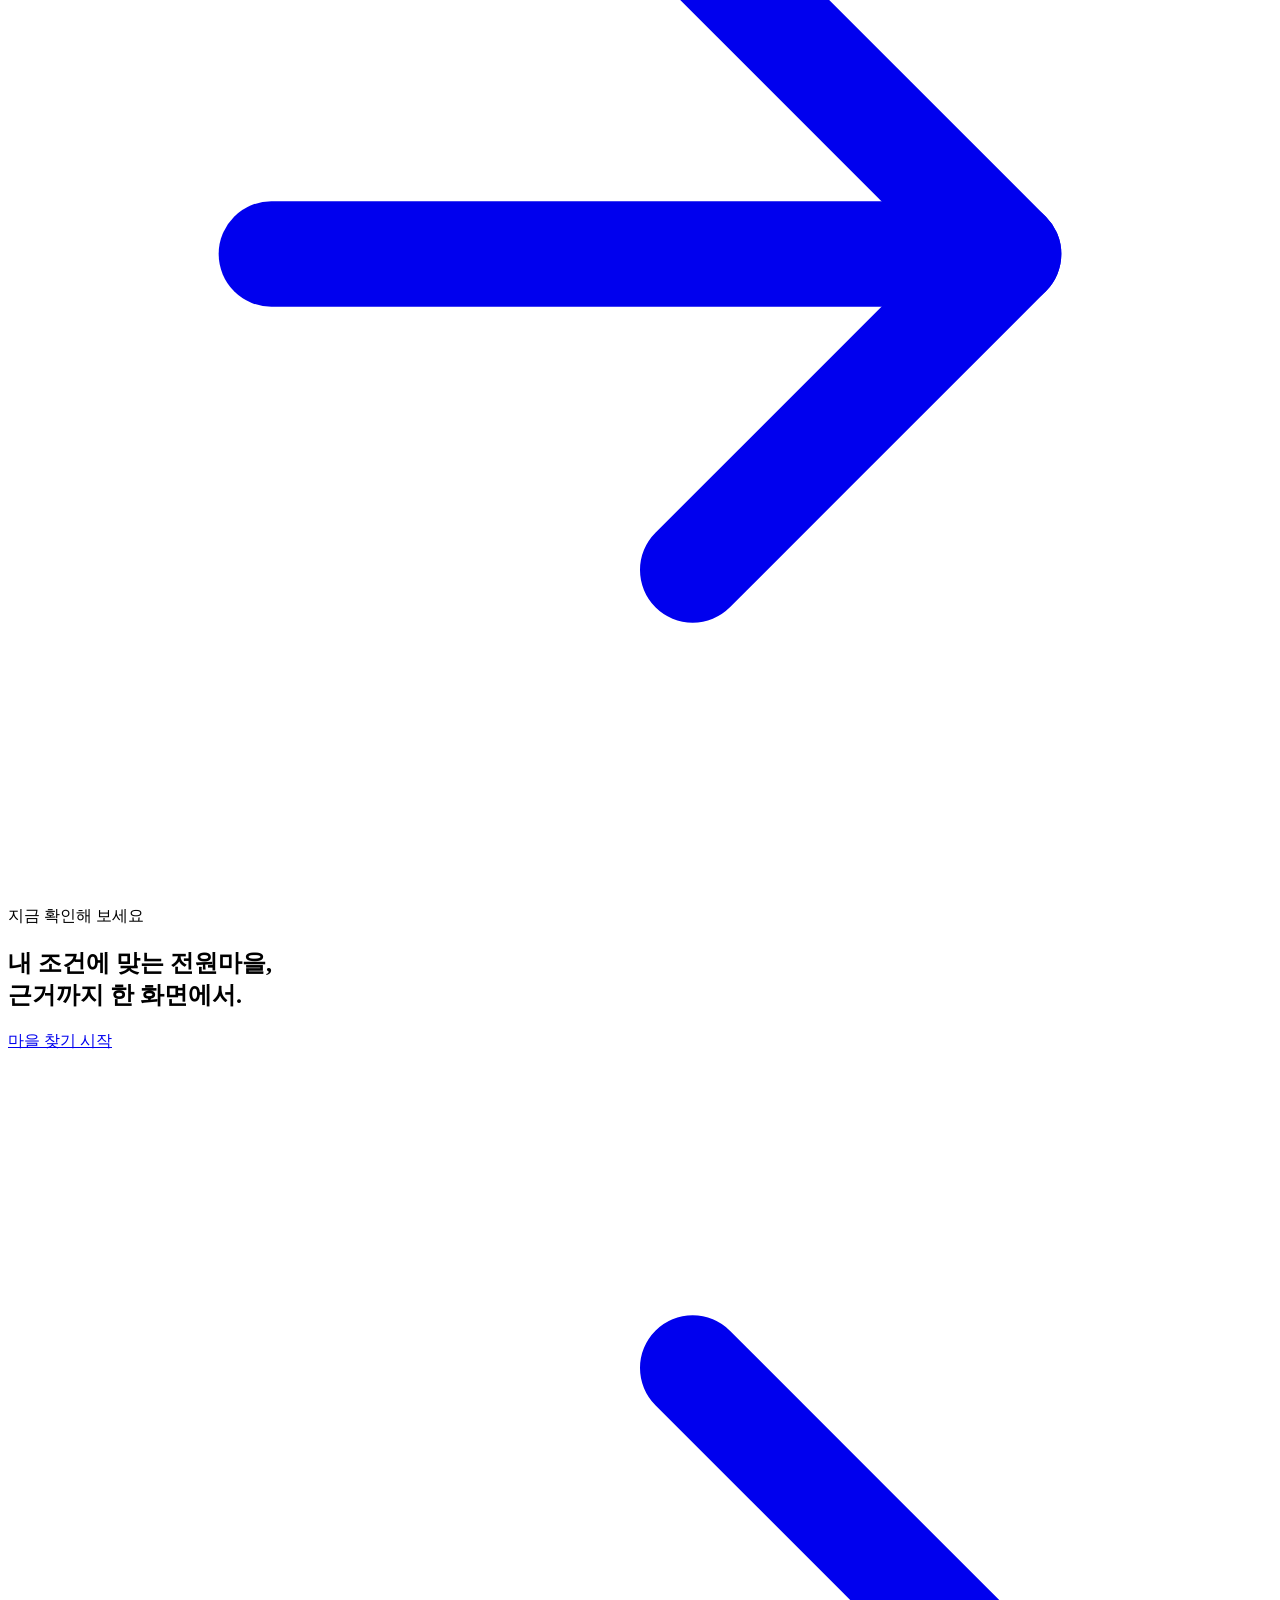
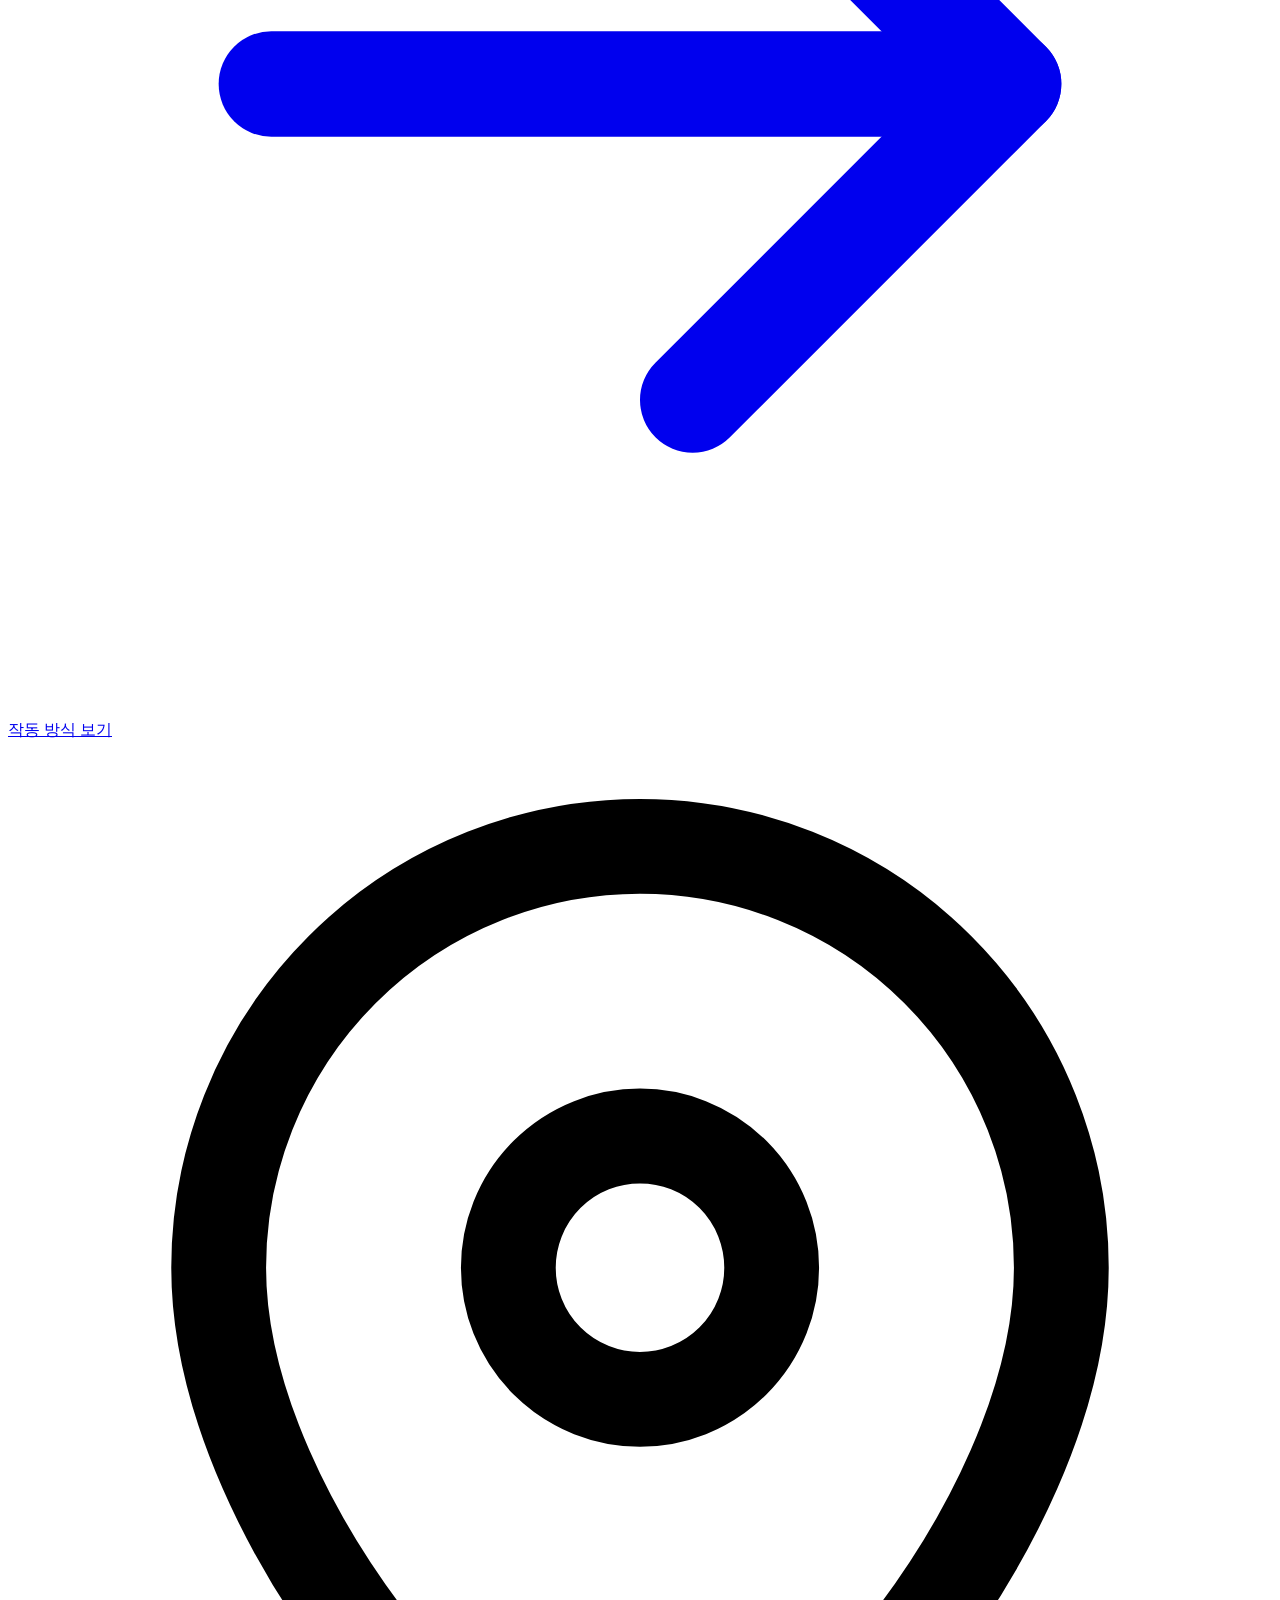
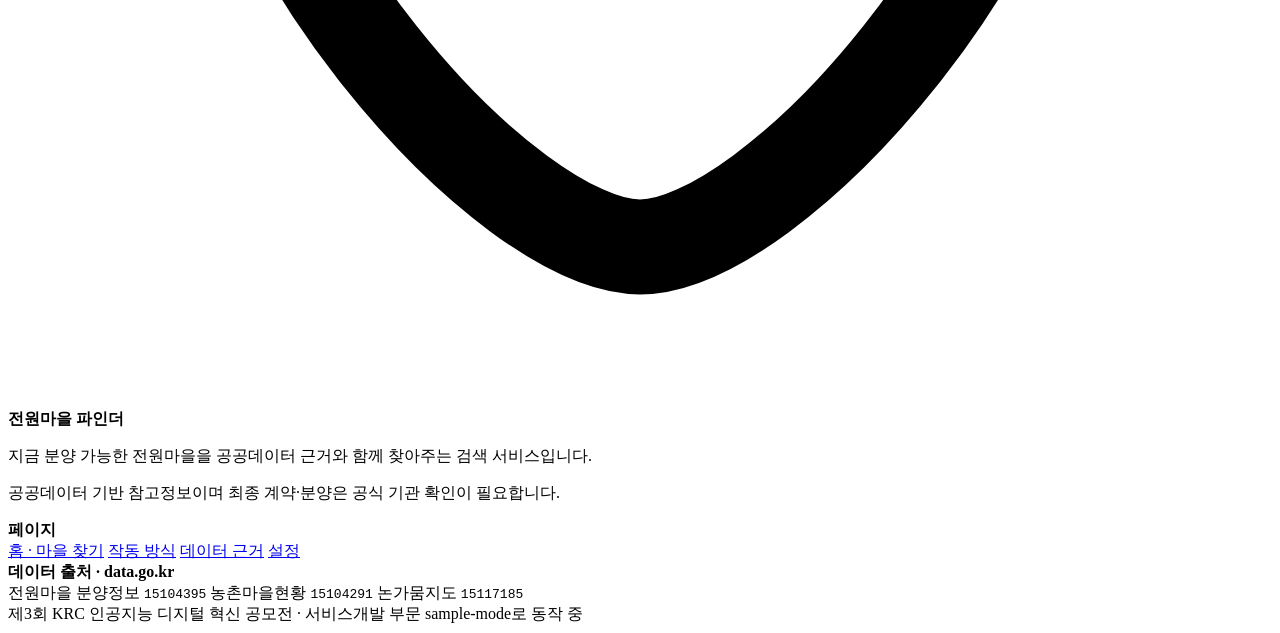
==== commit 07bae6d9: "fix(honesty): placeholder도 예산 유도 제거 — 바로 위 고지와 모순이었다 "분양가·대지면적·신청 일정은 검색할 수 없습니다" 고지를 검색창 아래 붙였는데 pl" ====
--- a/app/frontend/index.html
+++ b/app/frontend/index.html
@@ -68,7 +68,7 @@
                 <path d="m21 21-4.3-4.3" />
               </svg>
               <!-- maxlength는 백엔드 MAX_QUERY_CHARS(200)와 같은 값 — 서버가 절단하기 전에 막는다 -->
-              <input id="query" name="query" type="search" autocomplete="off" enterkeyhint="search" maxlength="200" placeholder="예: 충남, 예산 2억, 분양 중인 조용한 마을" aria-describedby="query-help" required />
+              <input id="query" name="query" type="search" autocomplete="off" enterkeyhint="search" maxlength="200" placeholder="예: 충남 예산군, 분양 중인 조용한 마을" aria-describedby="query-help" required />
               <button id="search-btn" type="submit">
                 <span>마을 찾기</span>
                 <svg viewBox="0 0 24 24" fill="none" stroke="currentColor" stroke-width="2" stroke-linecap="round" stroke-linejoin="round" aria-hidden="true">
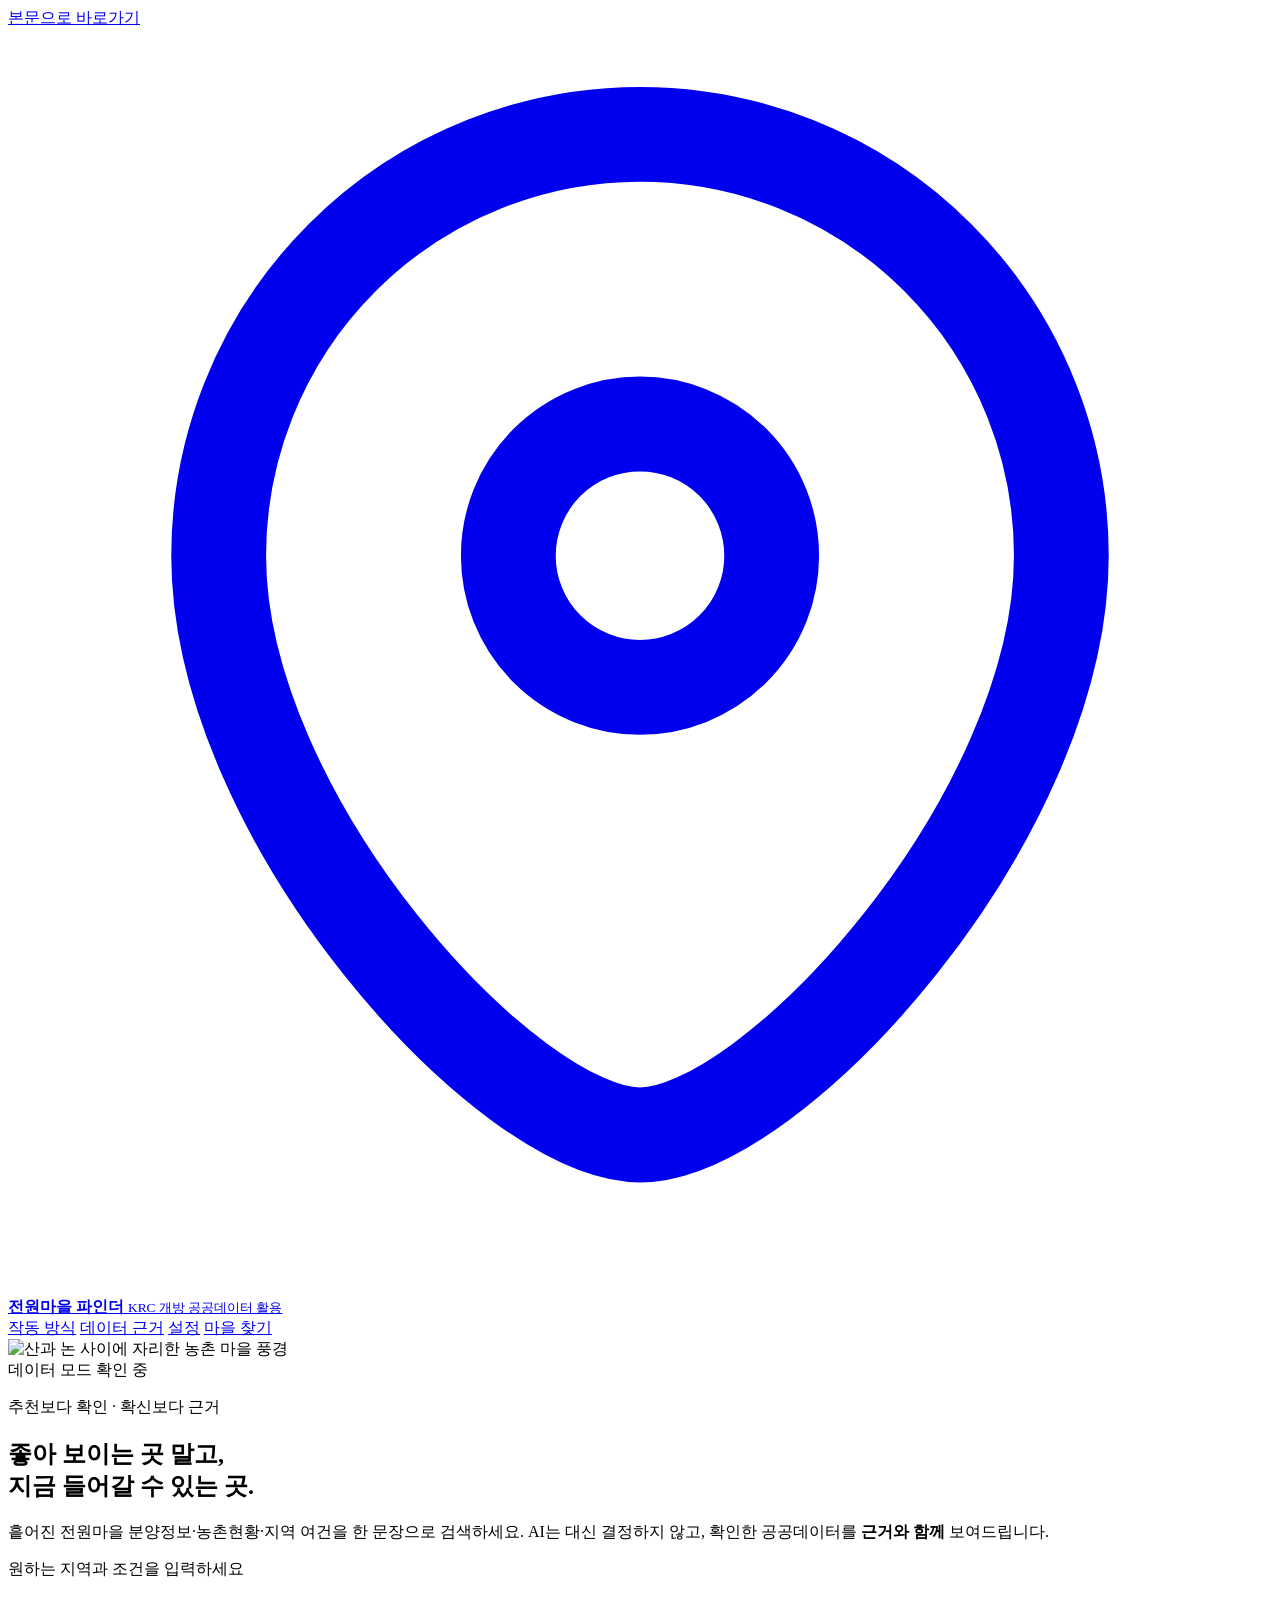
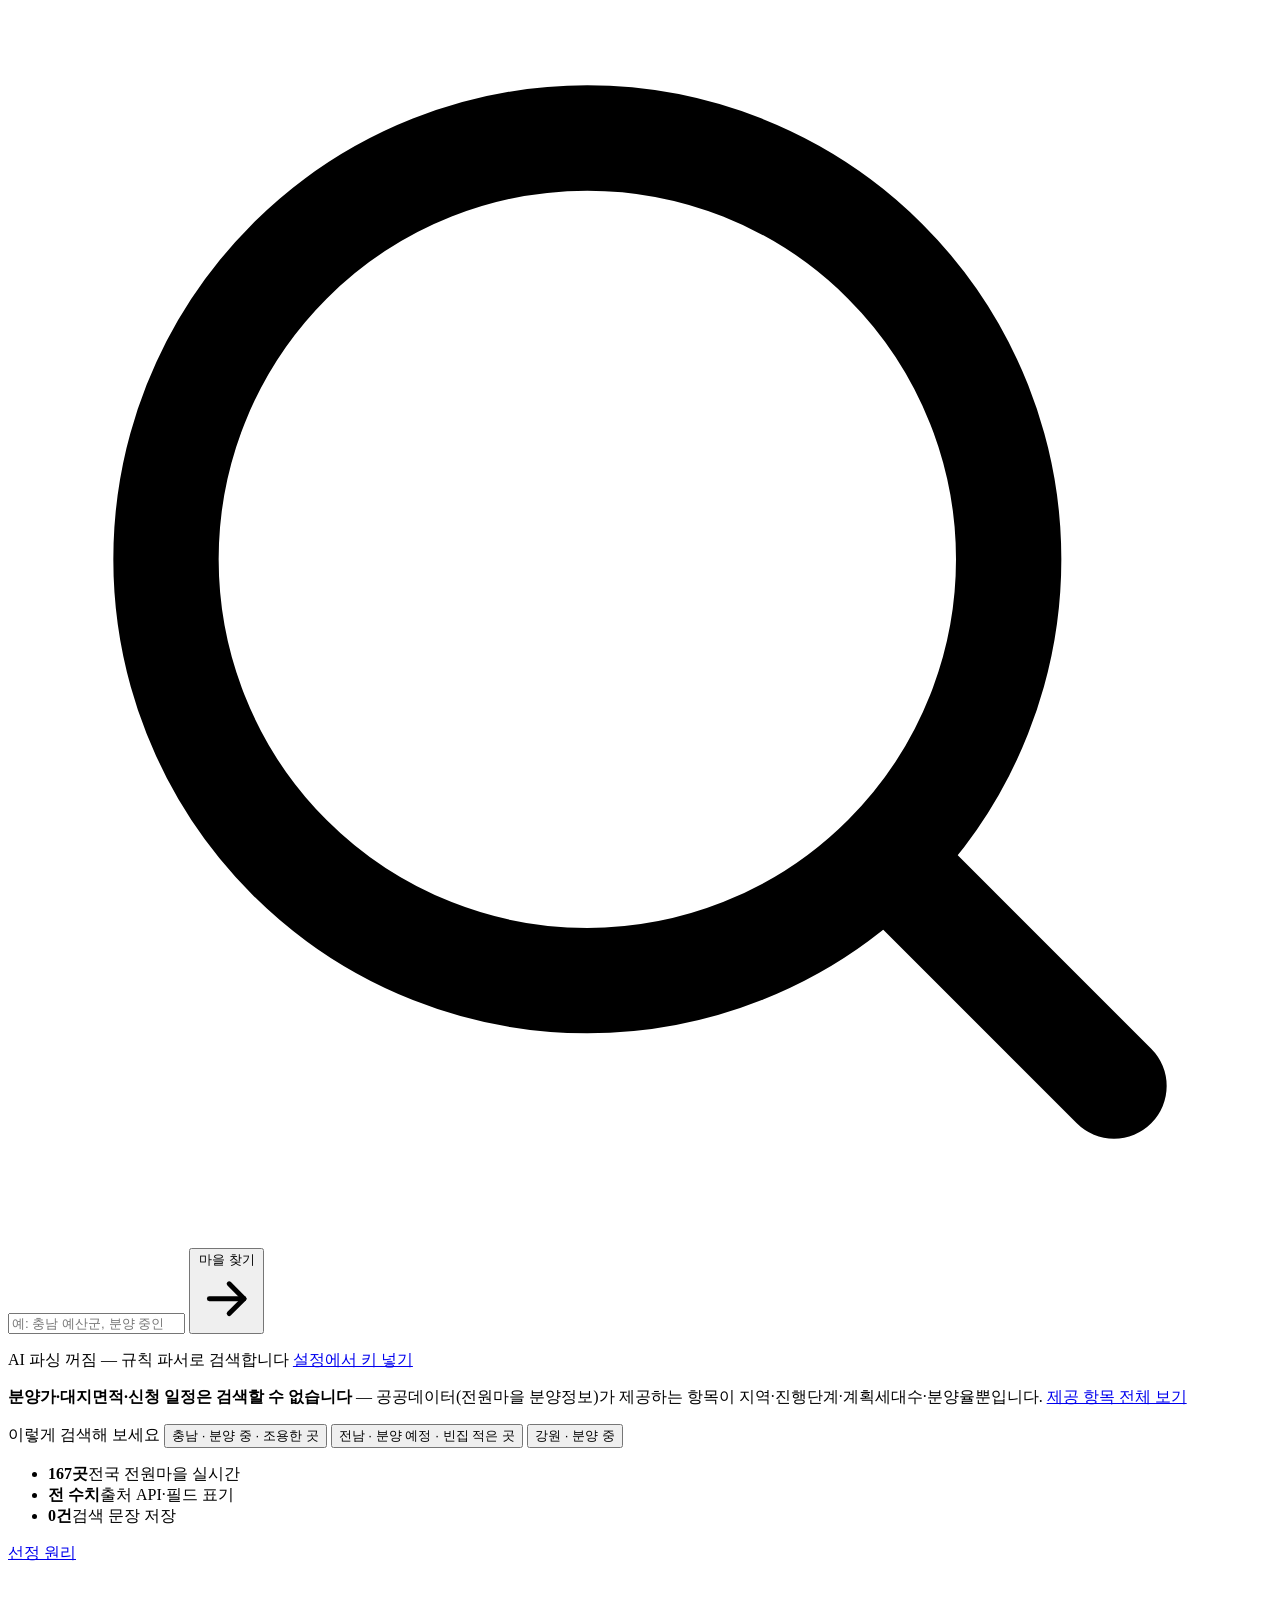
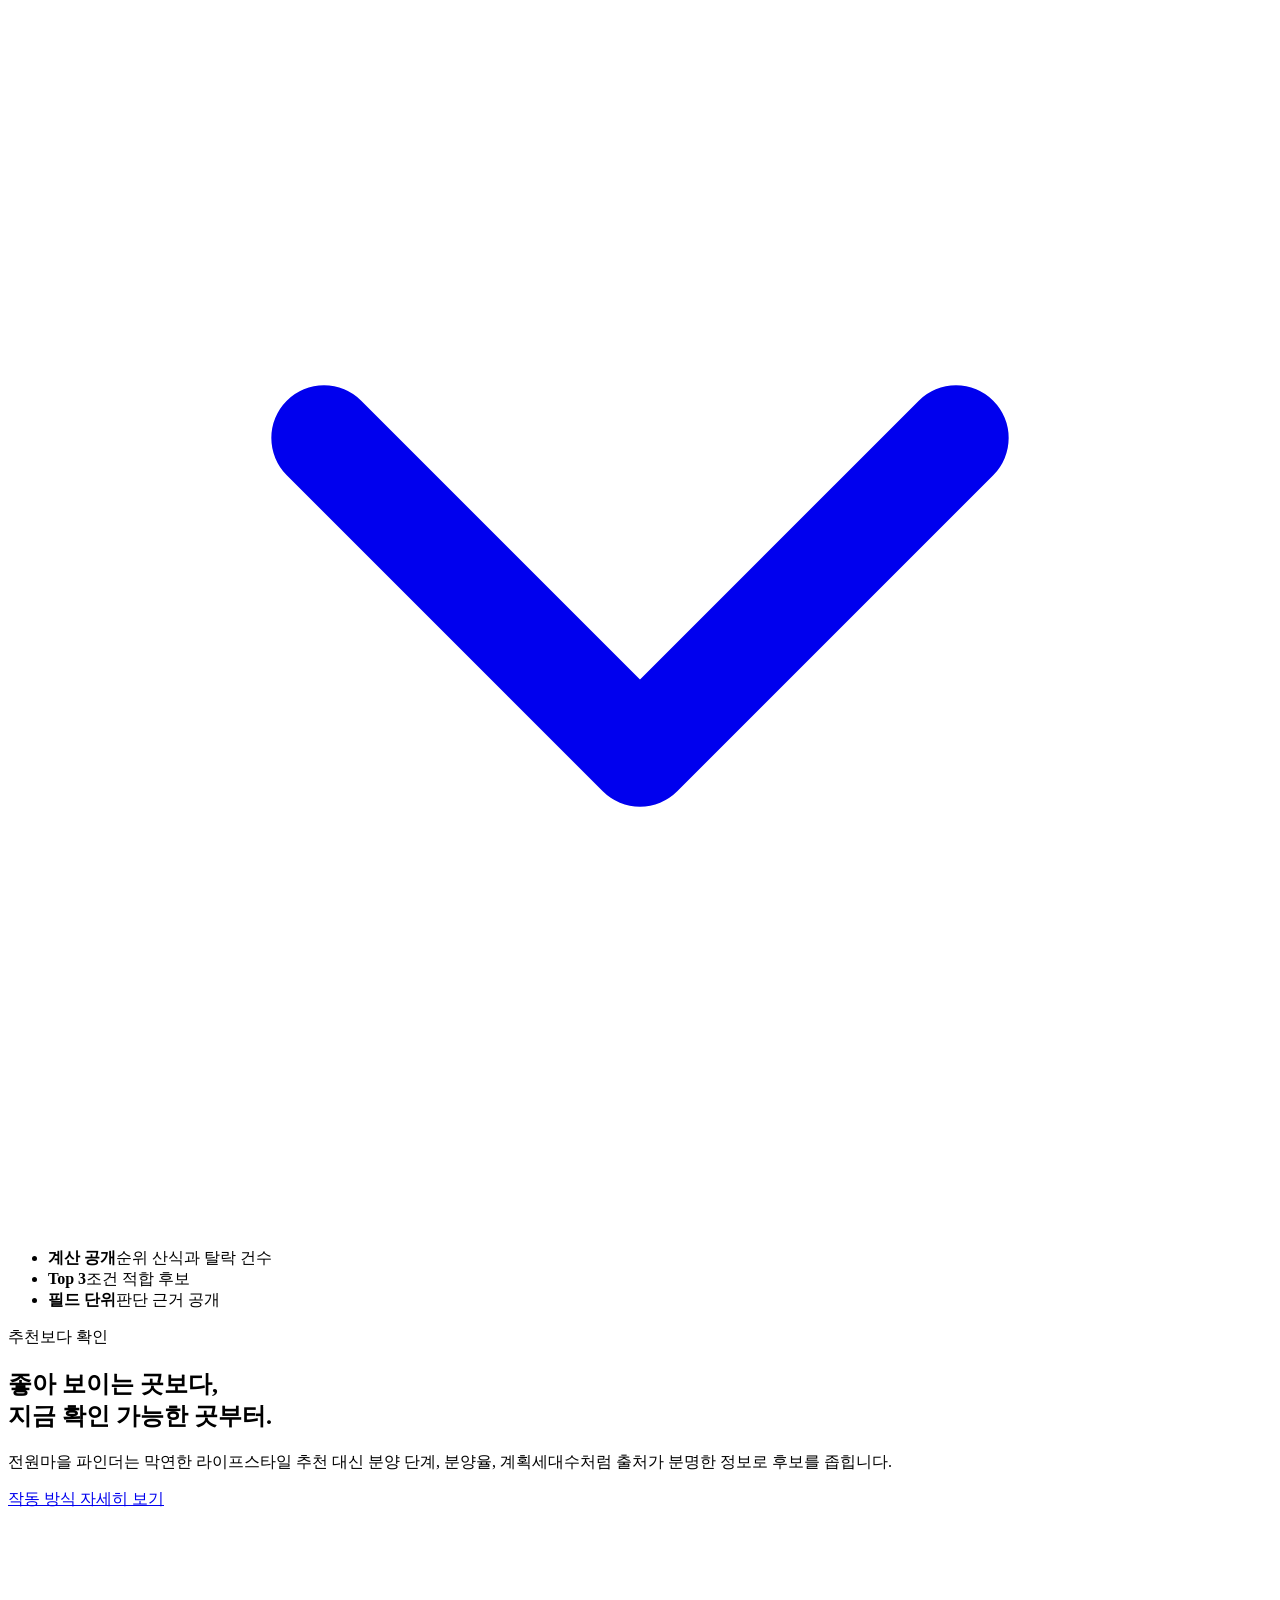
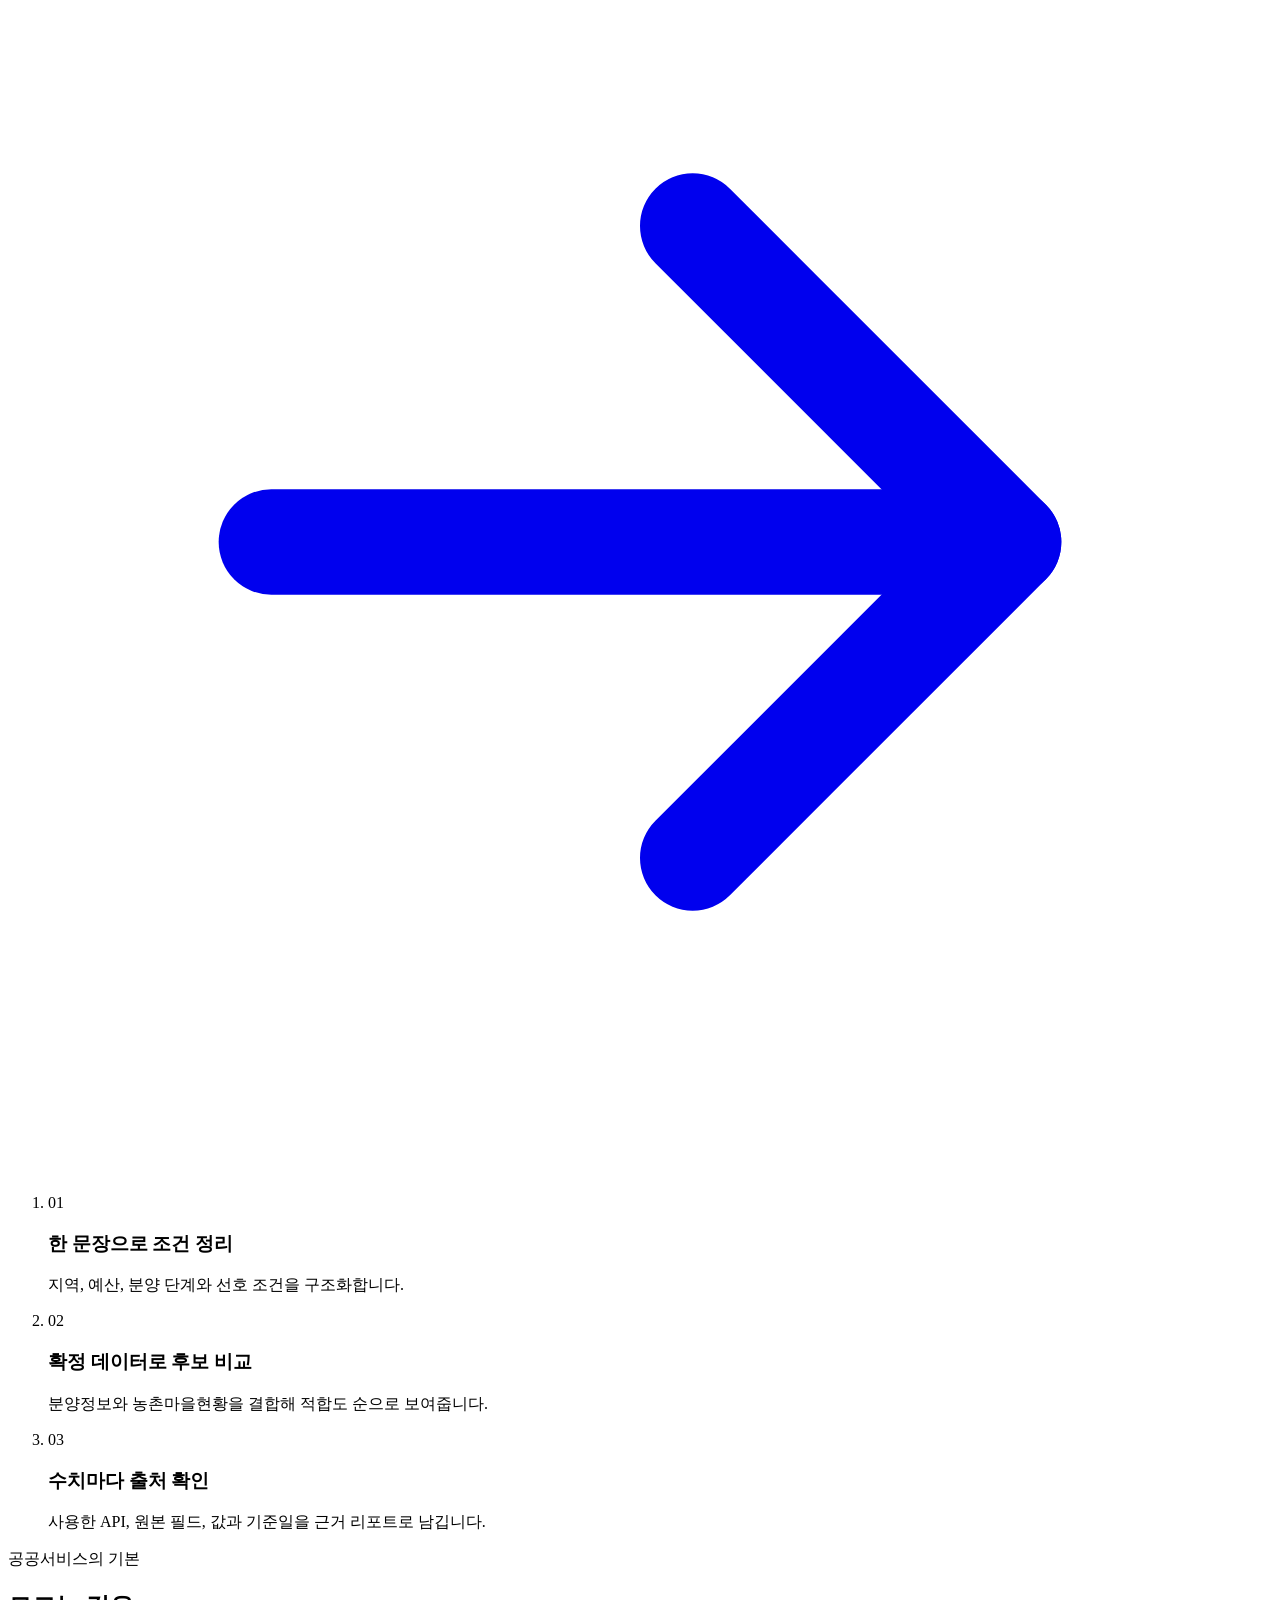
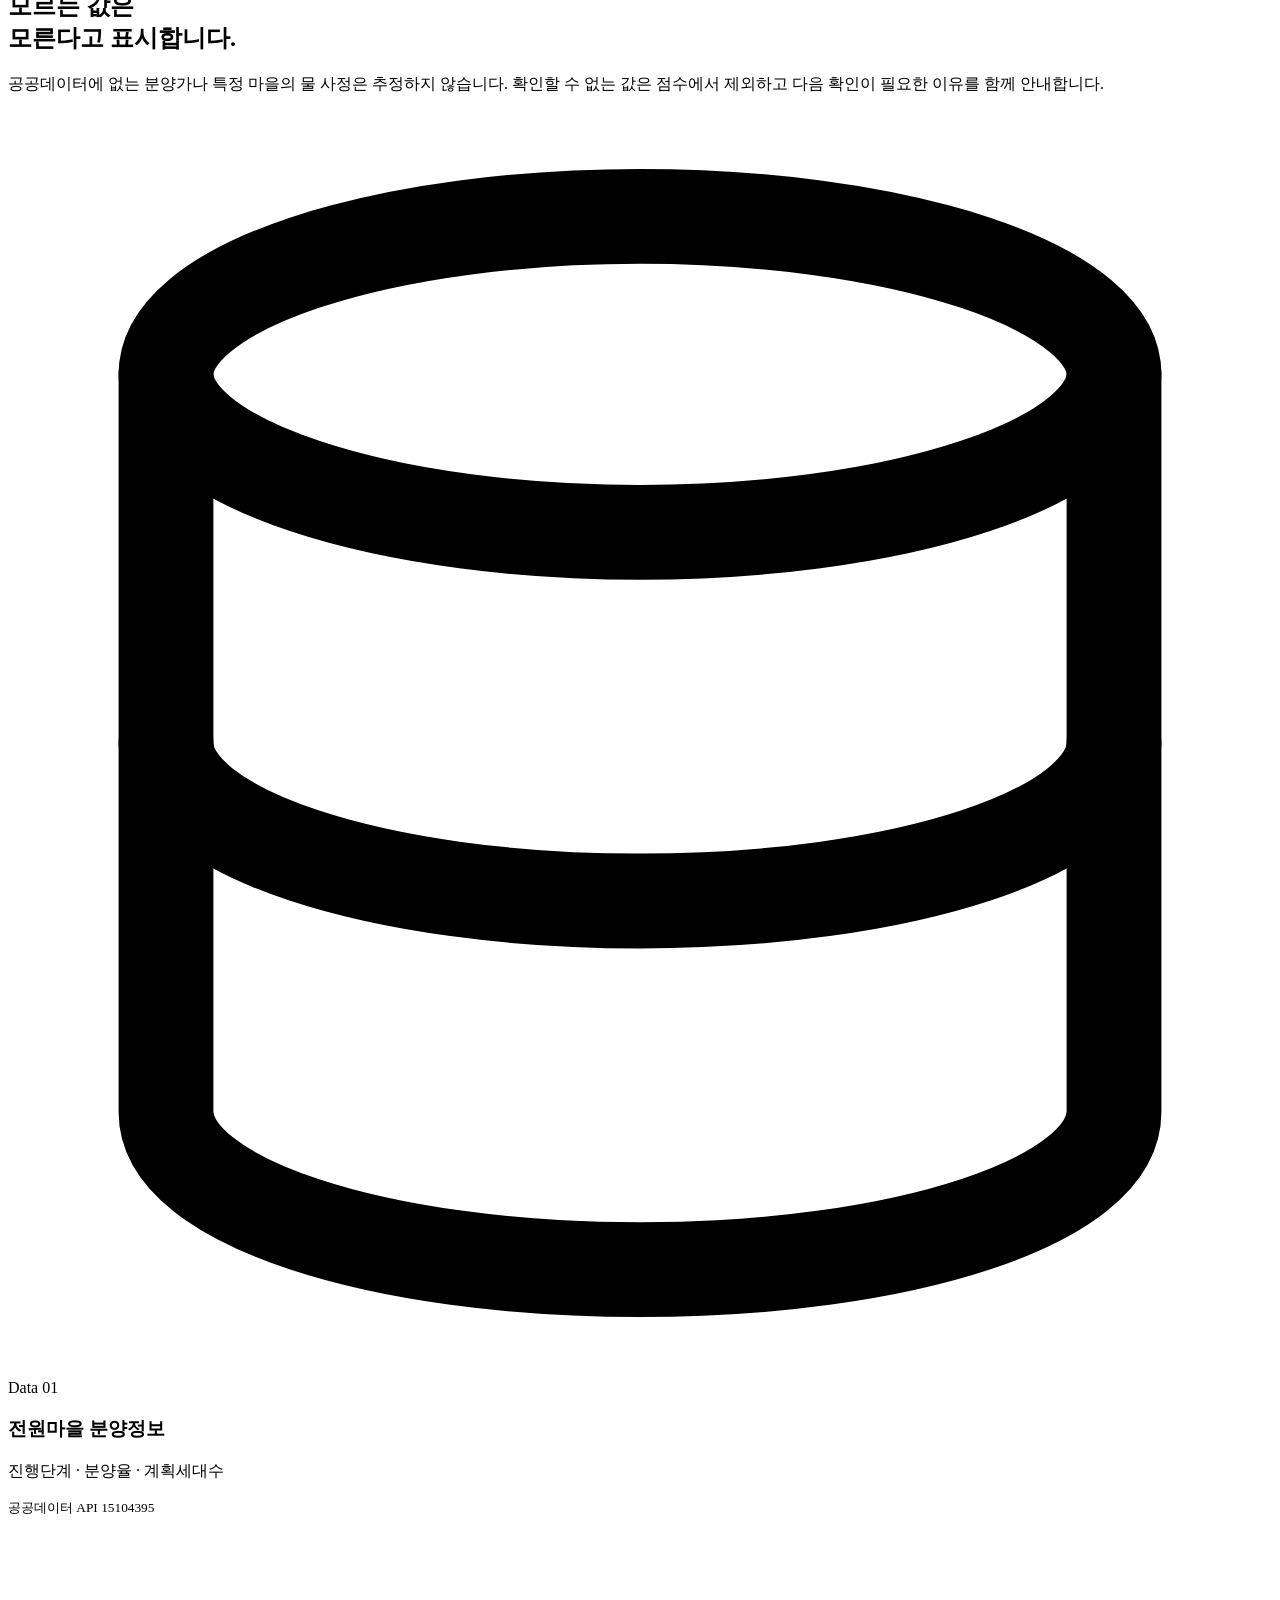
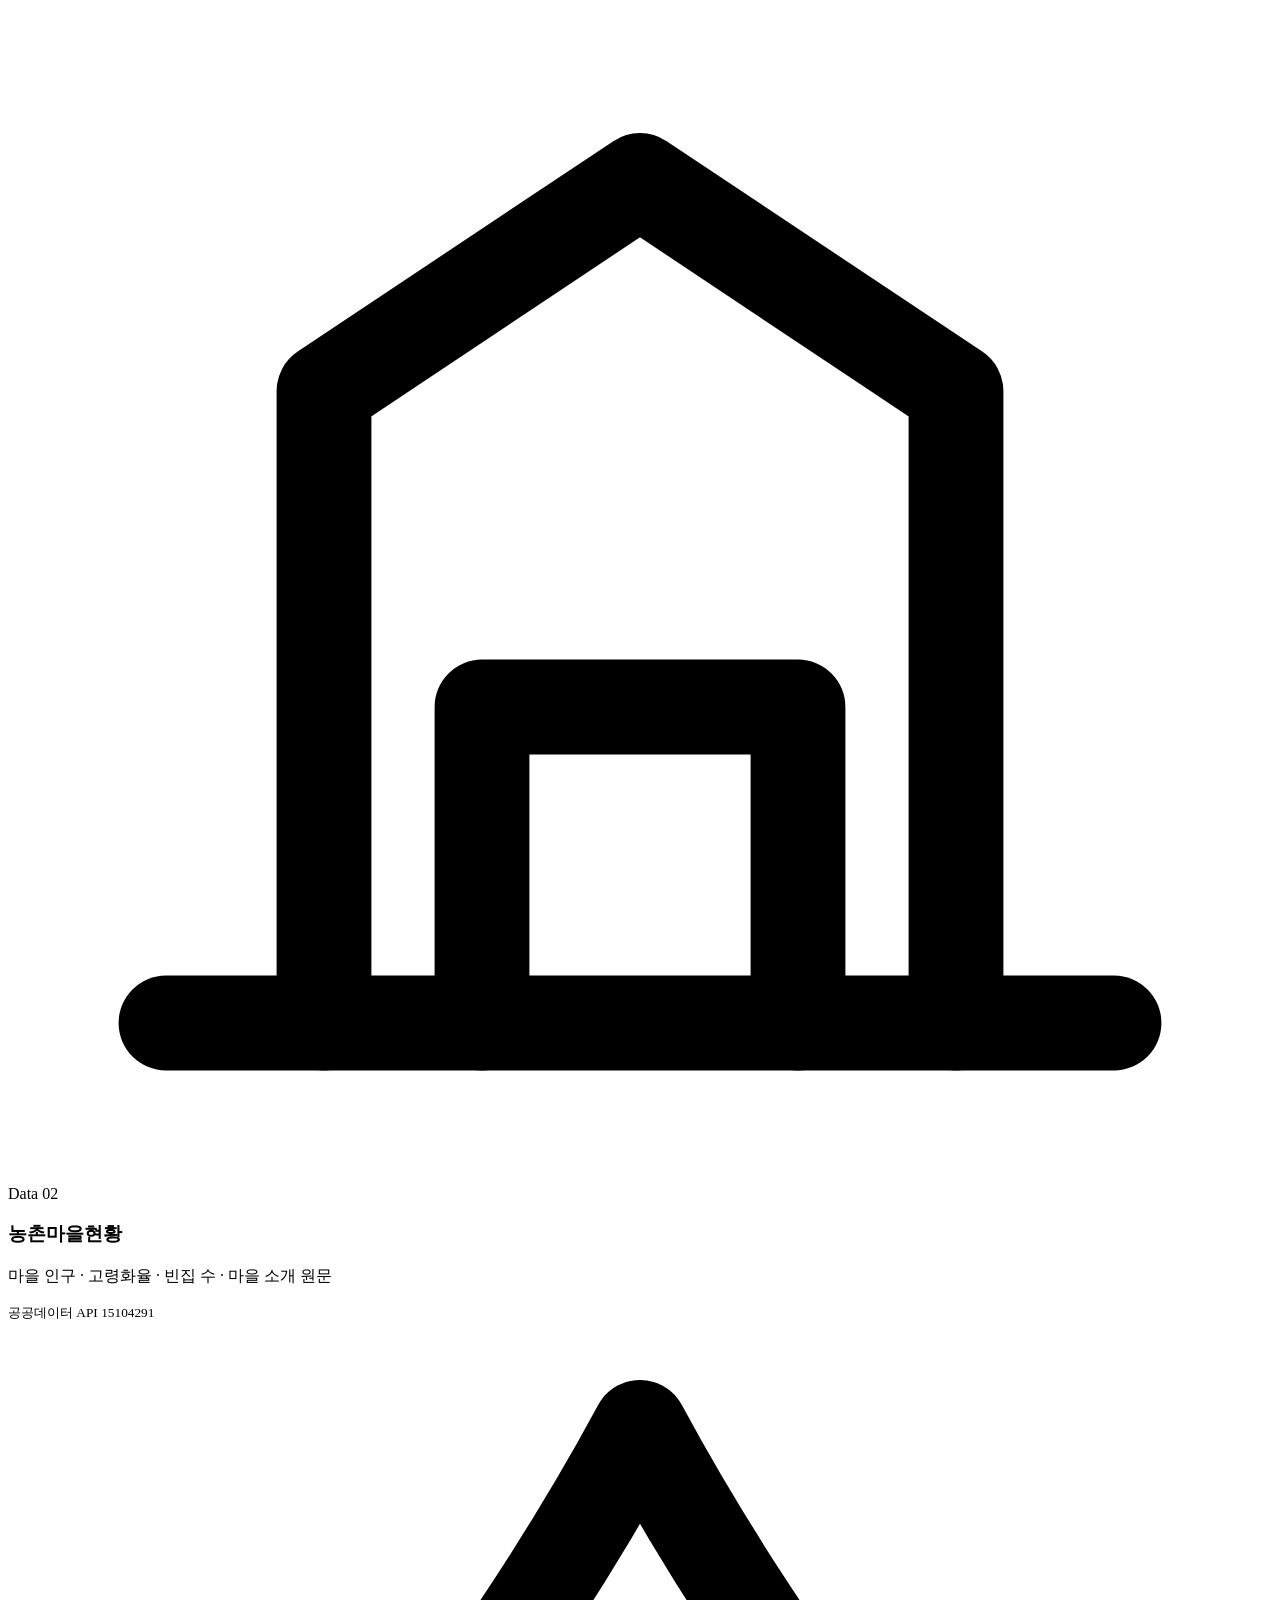
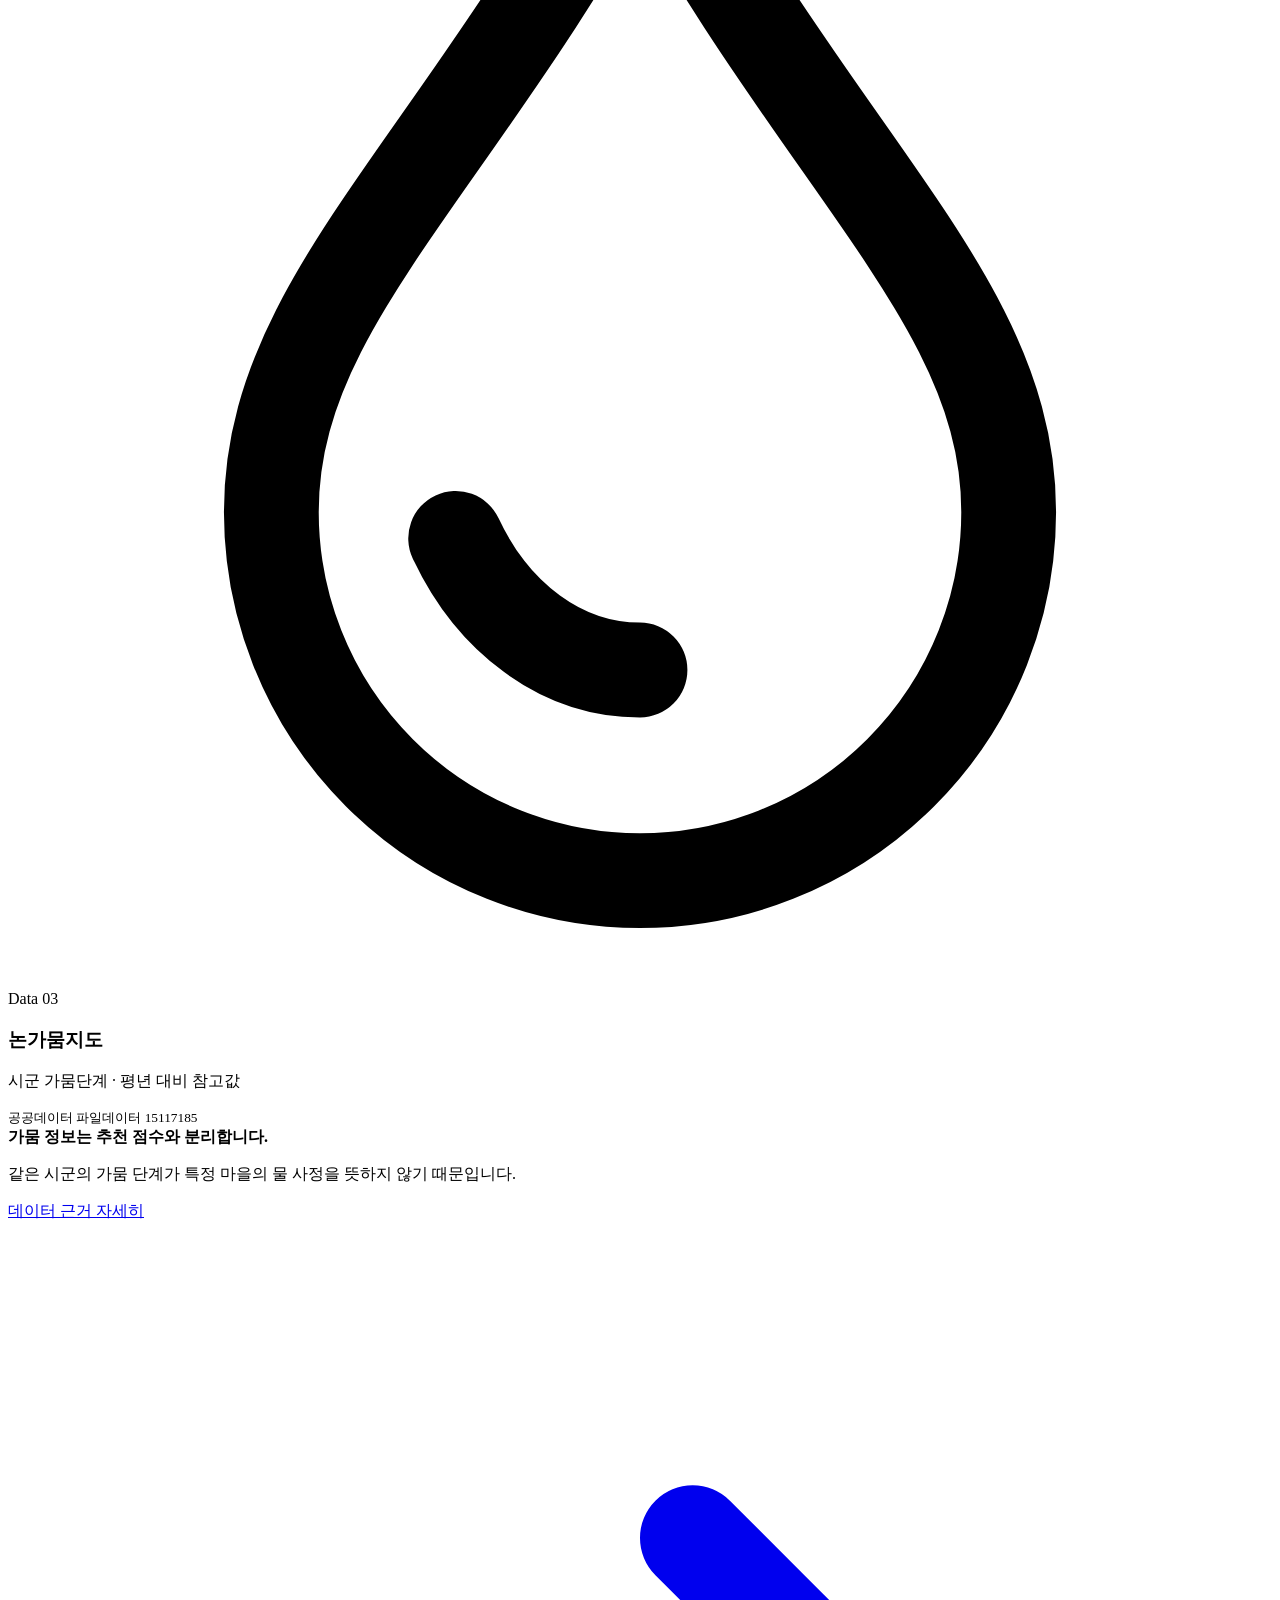
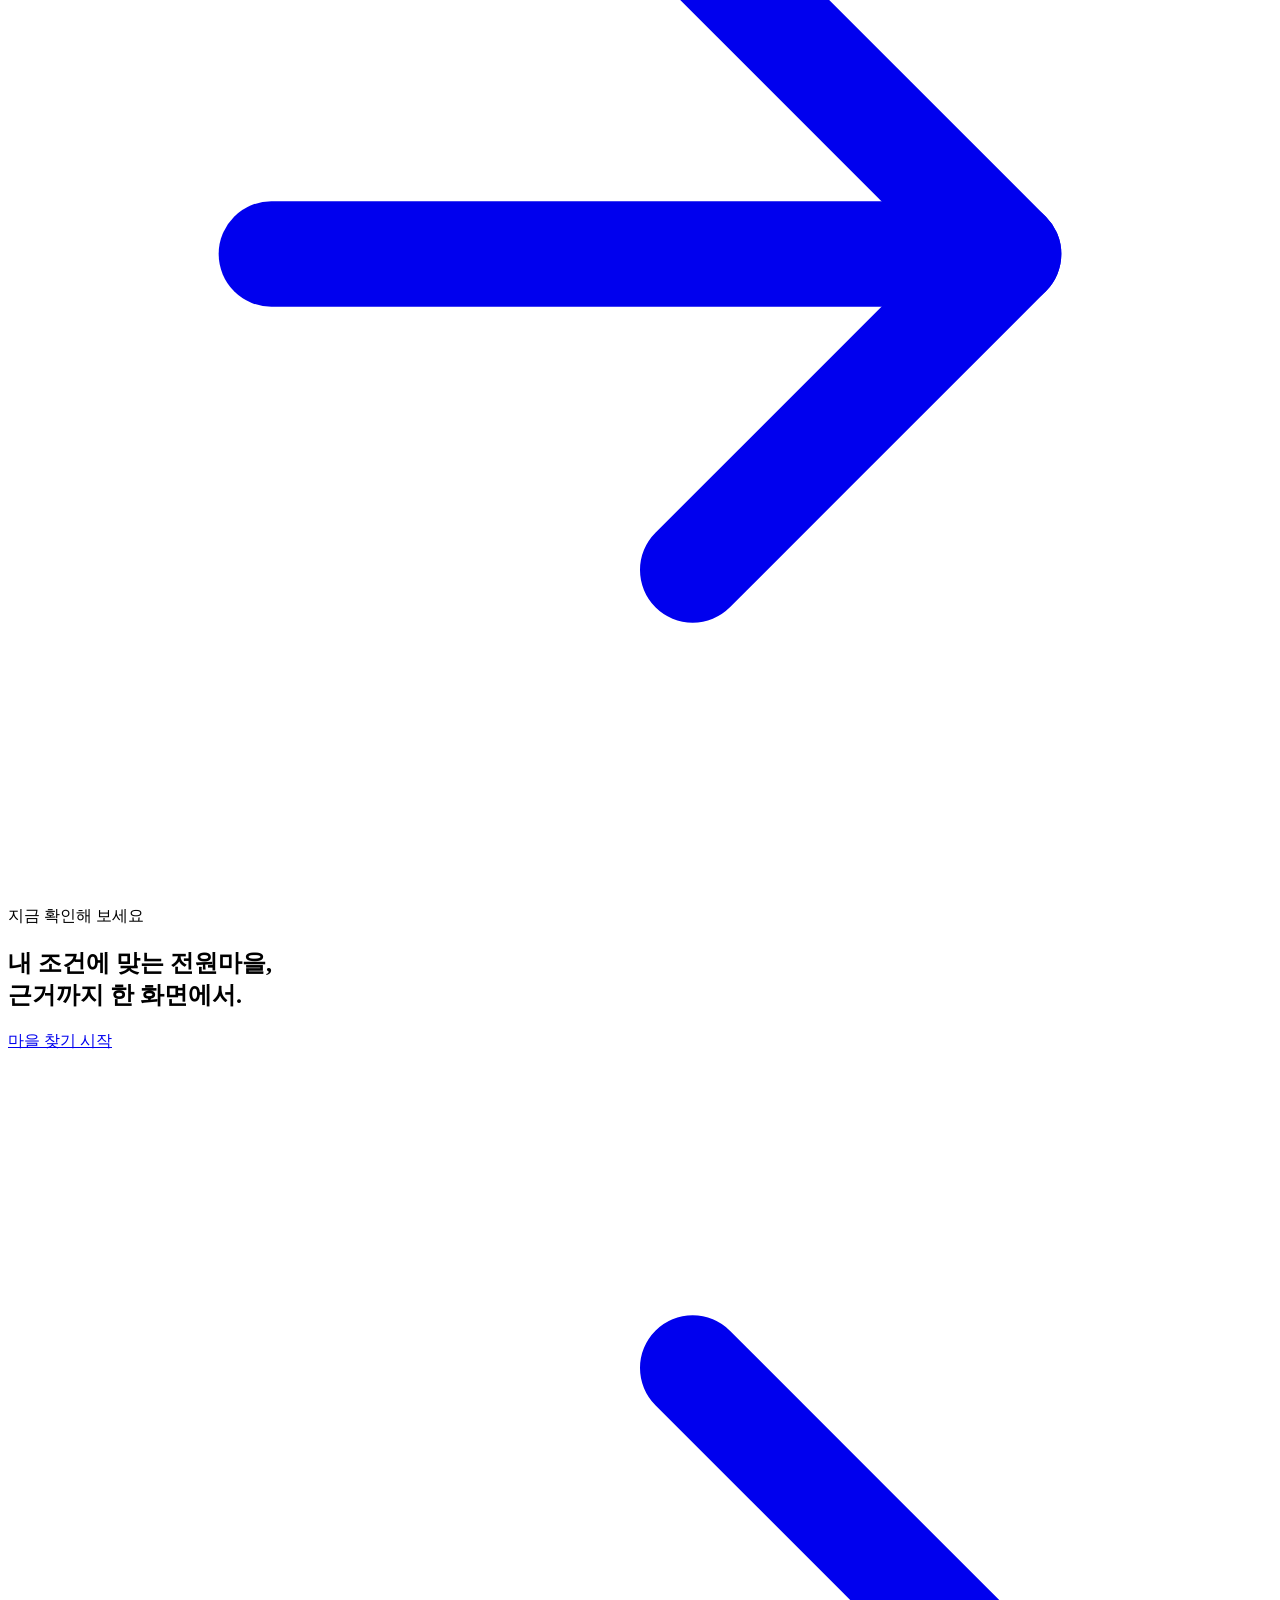
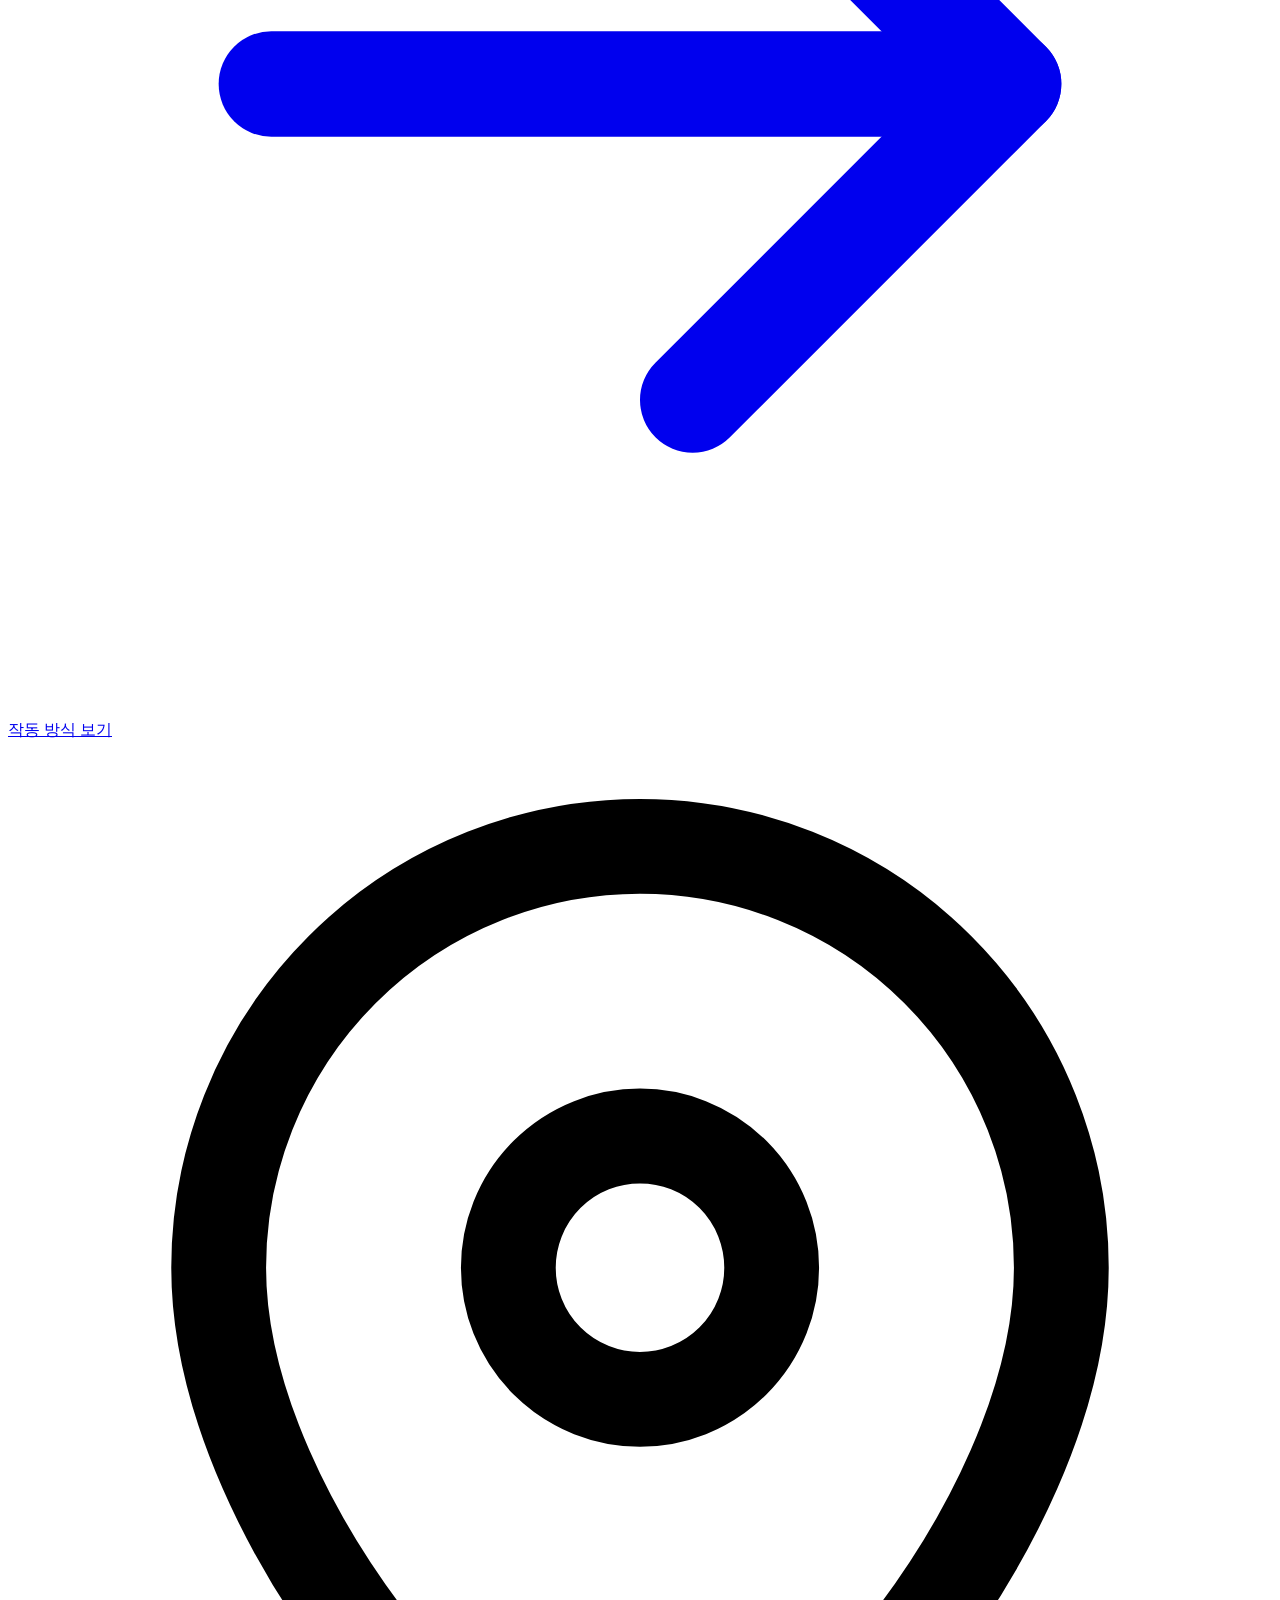
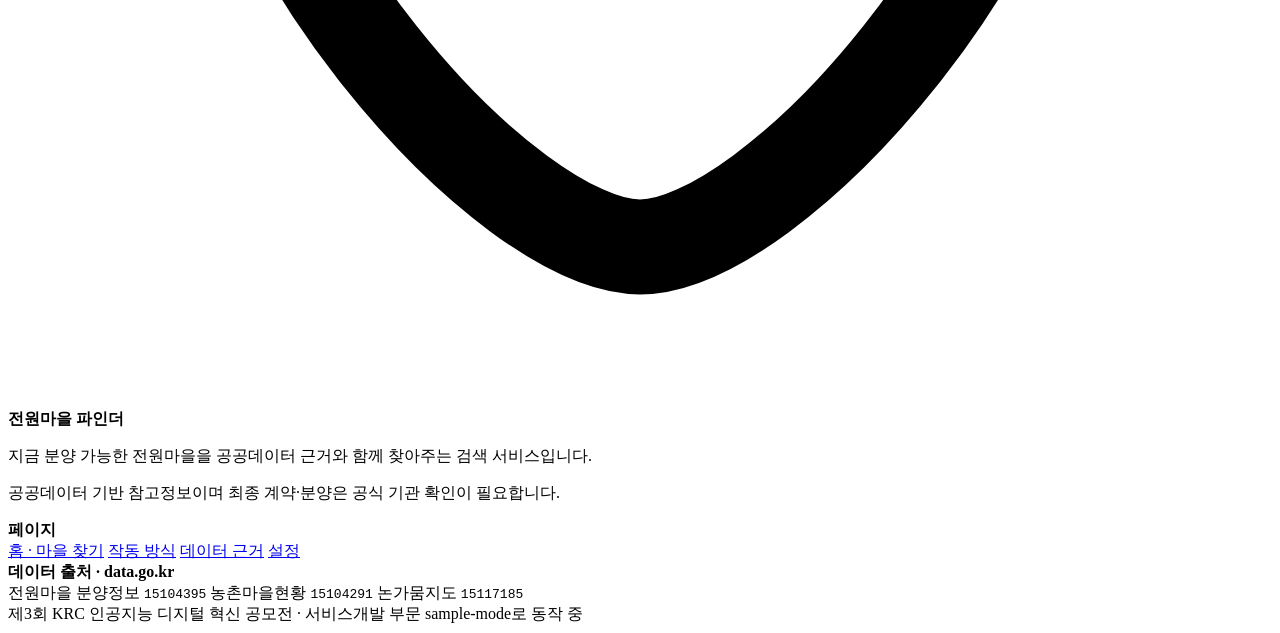
==== commit 64d1807b: "feat(card): 마을현황 32개 필드 중 버리던 값을 화면까지 태움 인덱스가 8개 필드만 싣고 있었다. 그중 연령 16칸은 더해서 "인구" 하나로 뭉갠 뒤 버렸다 — 봉산(6" ====
--- a/app/frontend/index.html
+++ b/app/frontend/index.html
@@ -264,7 +264,7 @@
             <div>
               <span>Data 02</span>
               <h3>농촌마을현황</h3>
-              <p>마을 인구 · 빈집 수 · 지역 기본정보</p>
+              <p>마을 인구 · 고령화율 · 빈집 수 · 마을 소개 원문</p>
               <small>공공데이터 API 15104291</small>
             </div>
           </article>
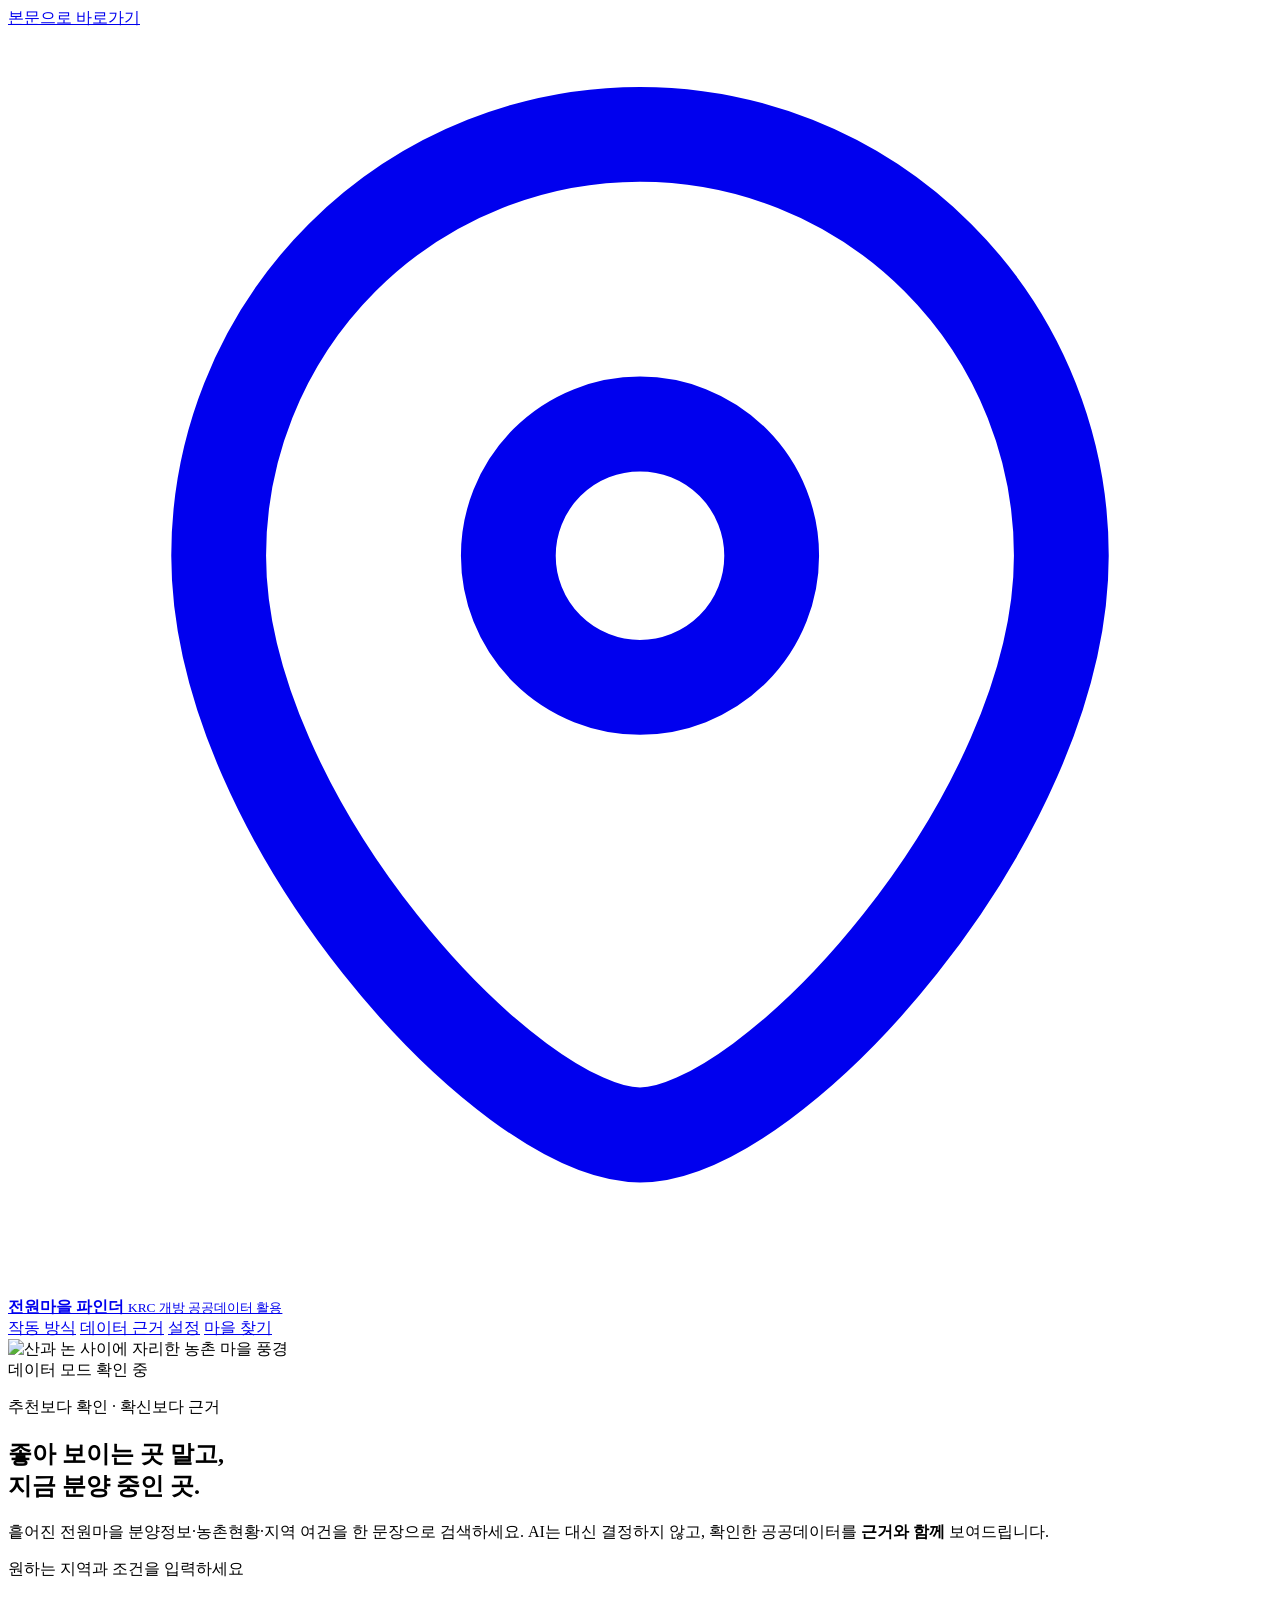
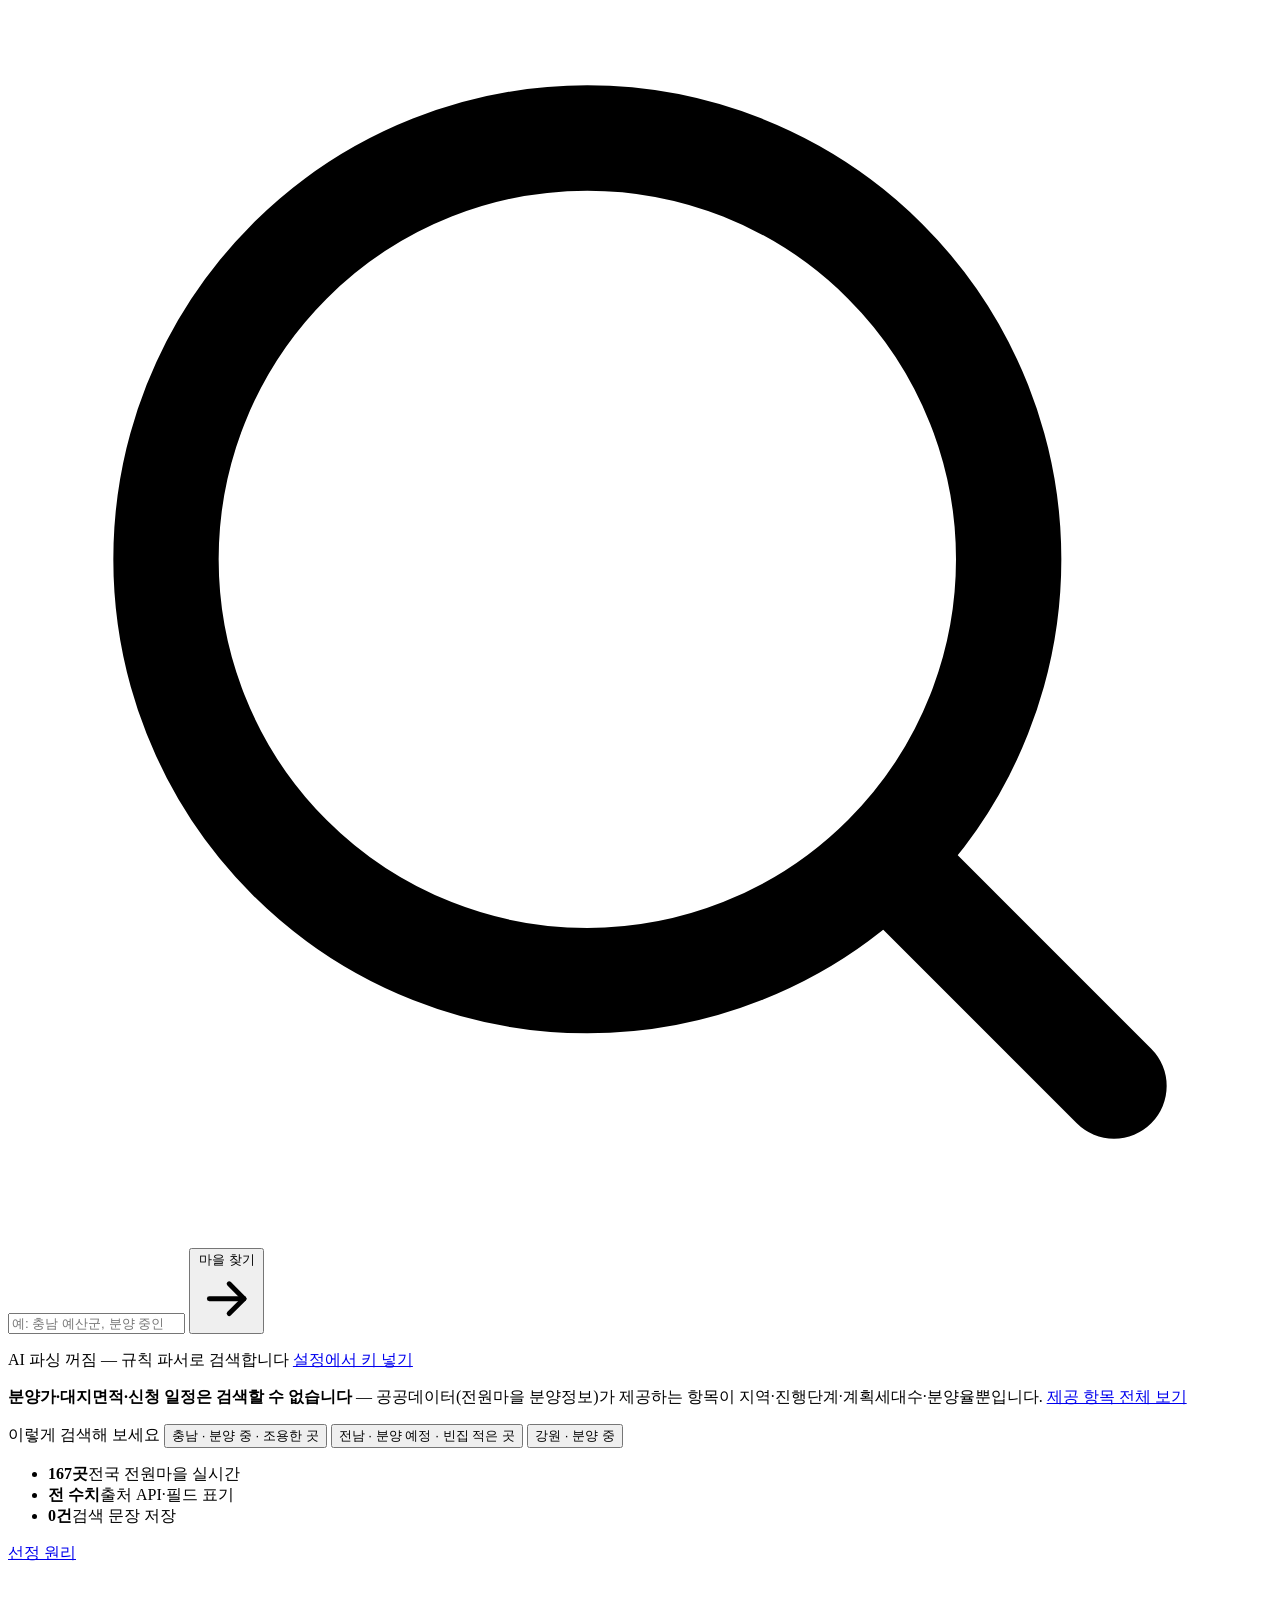
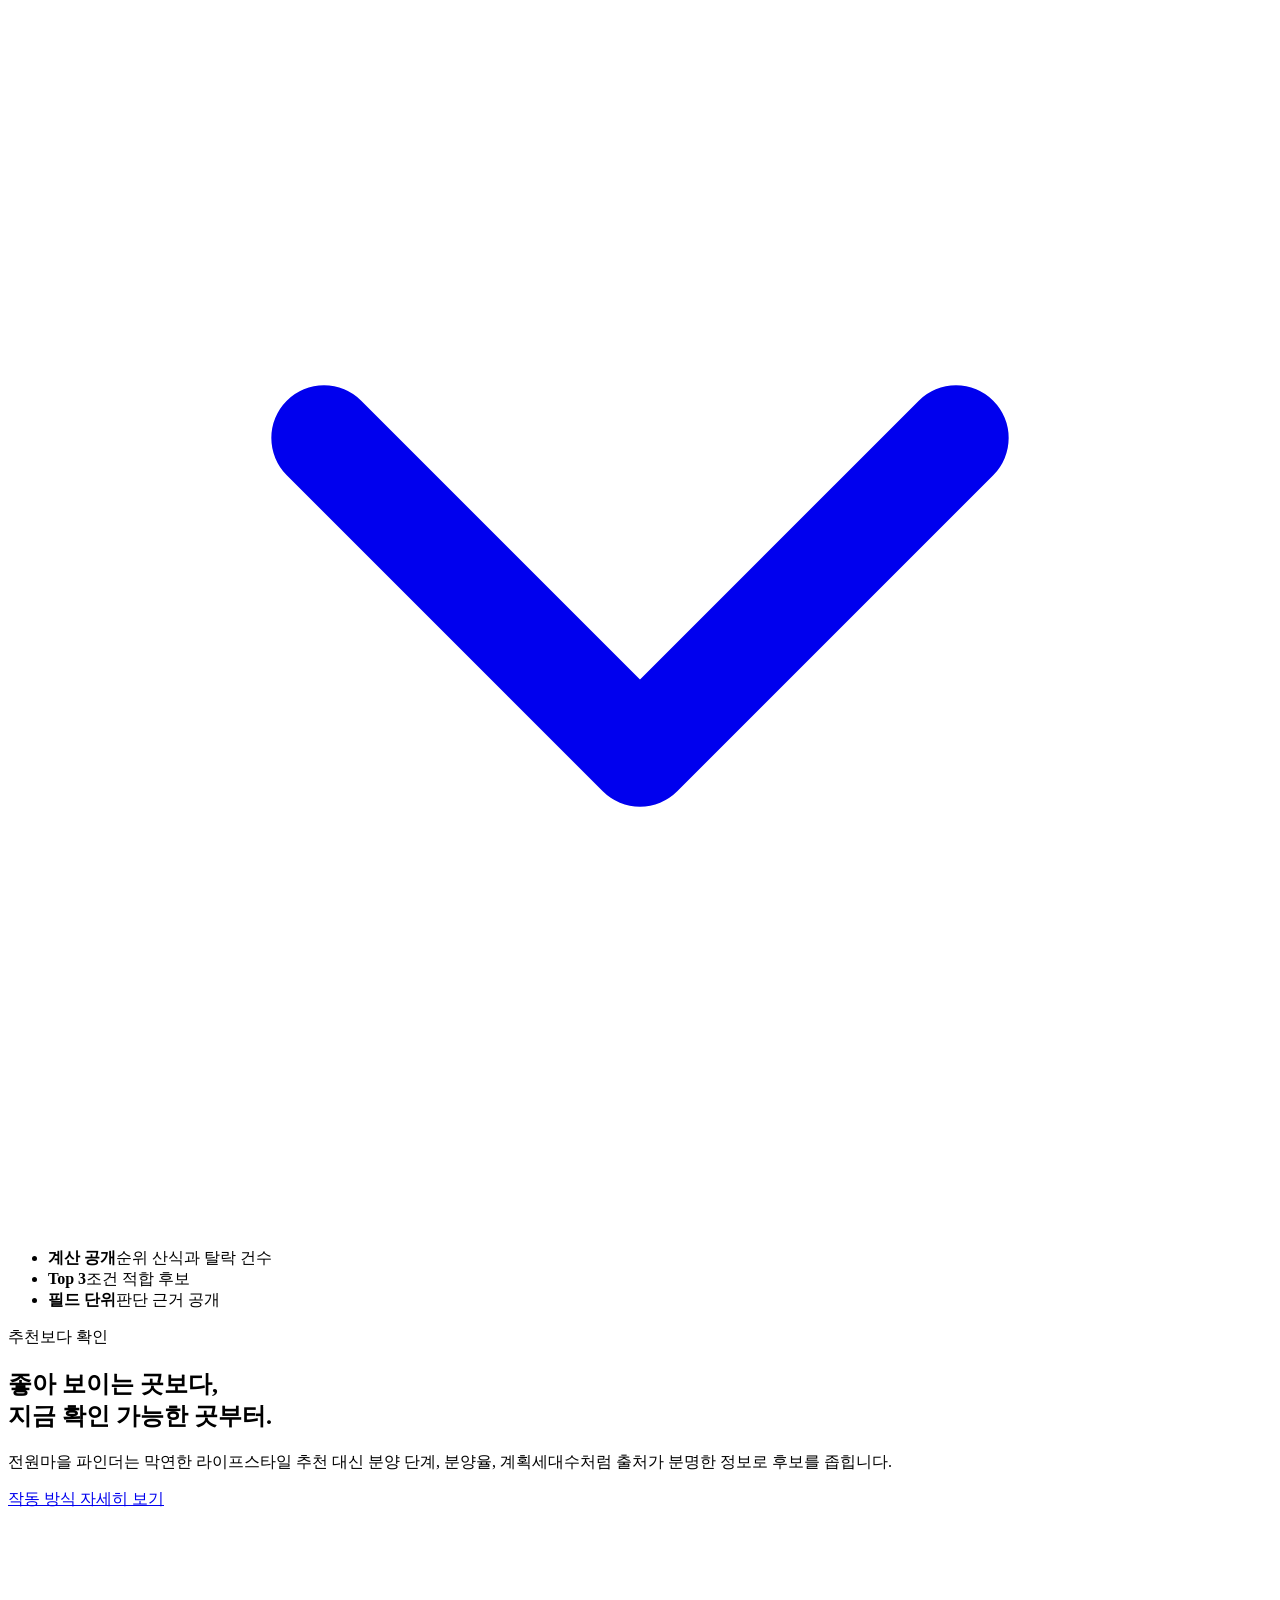
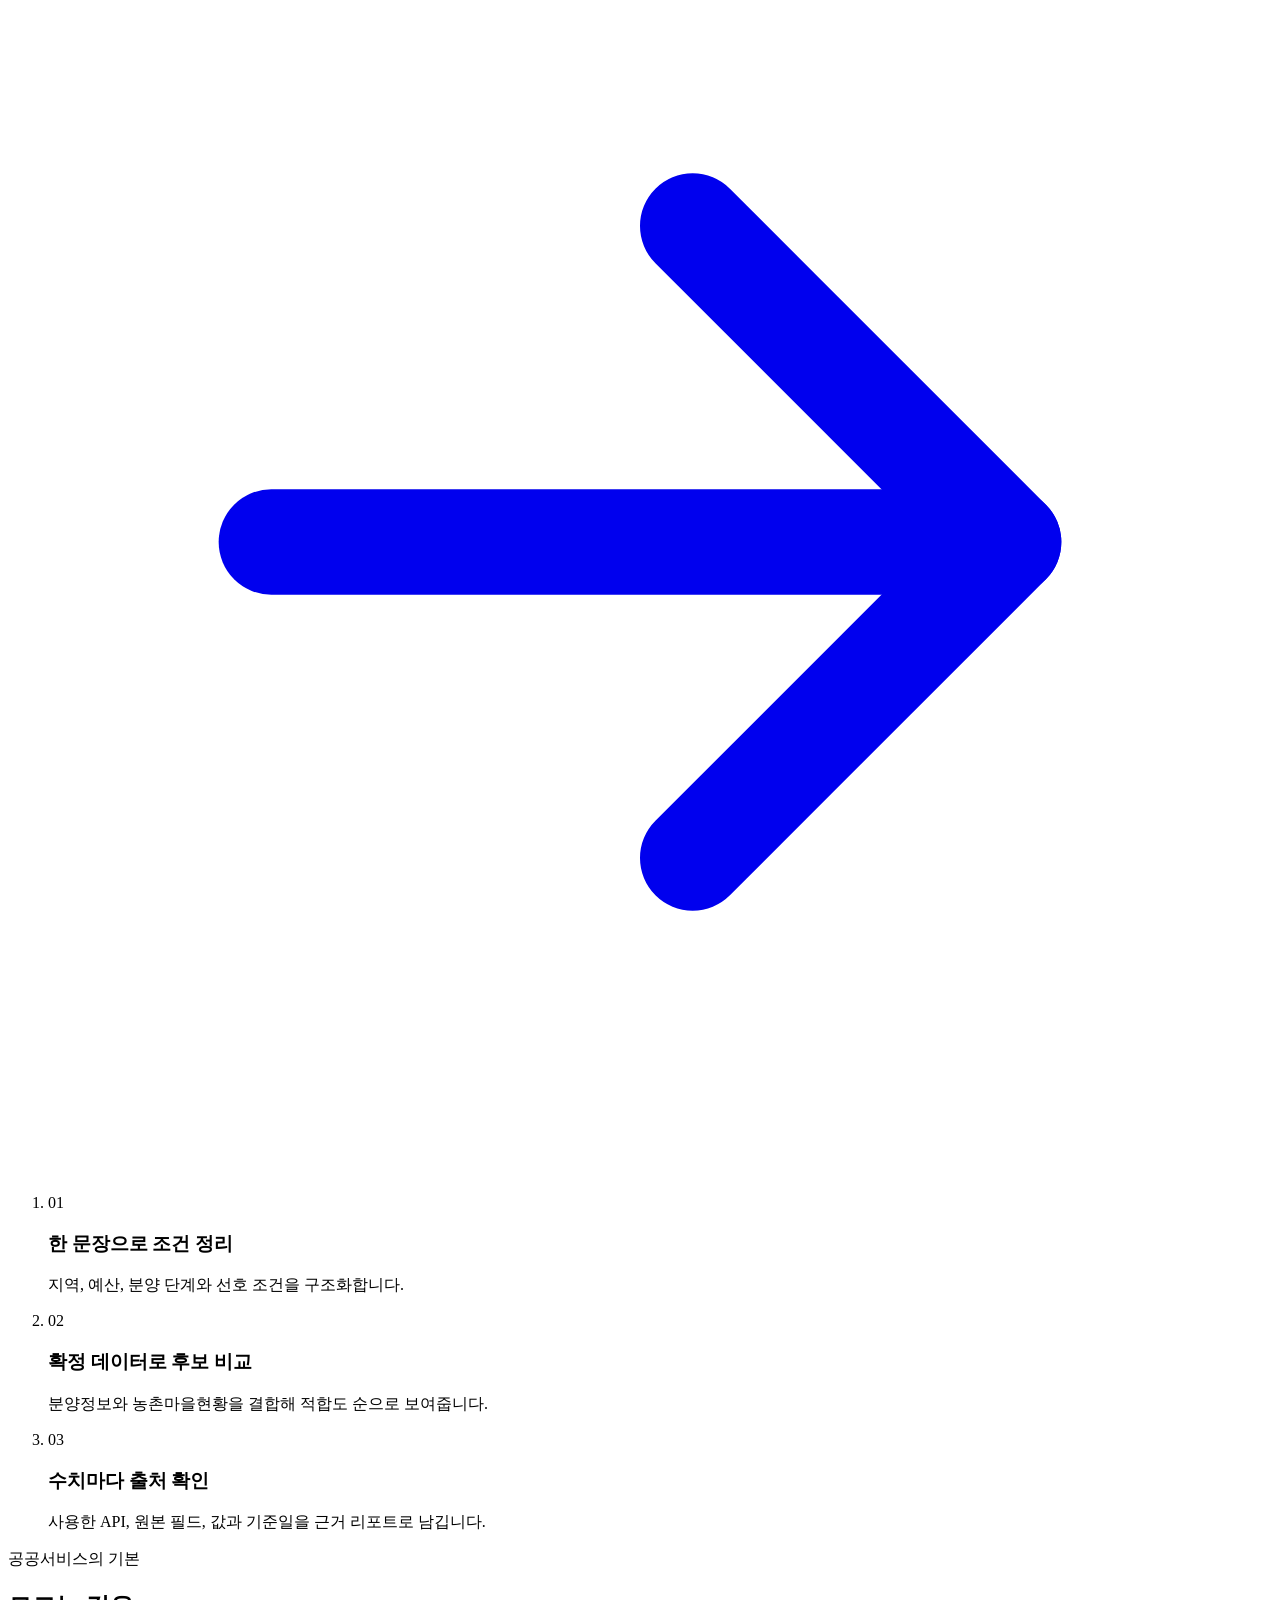
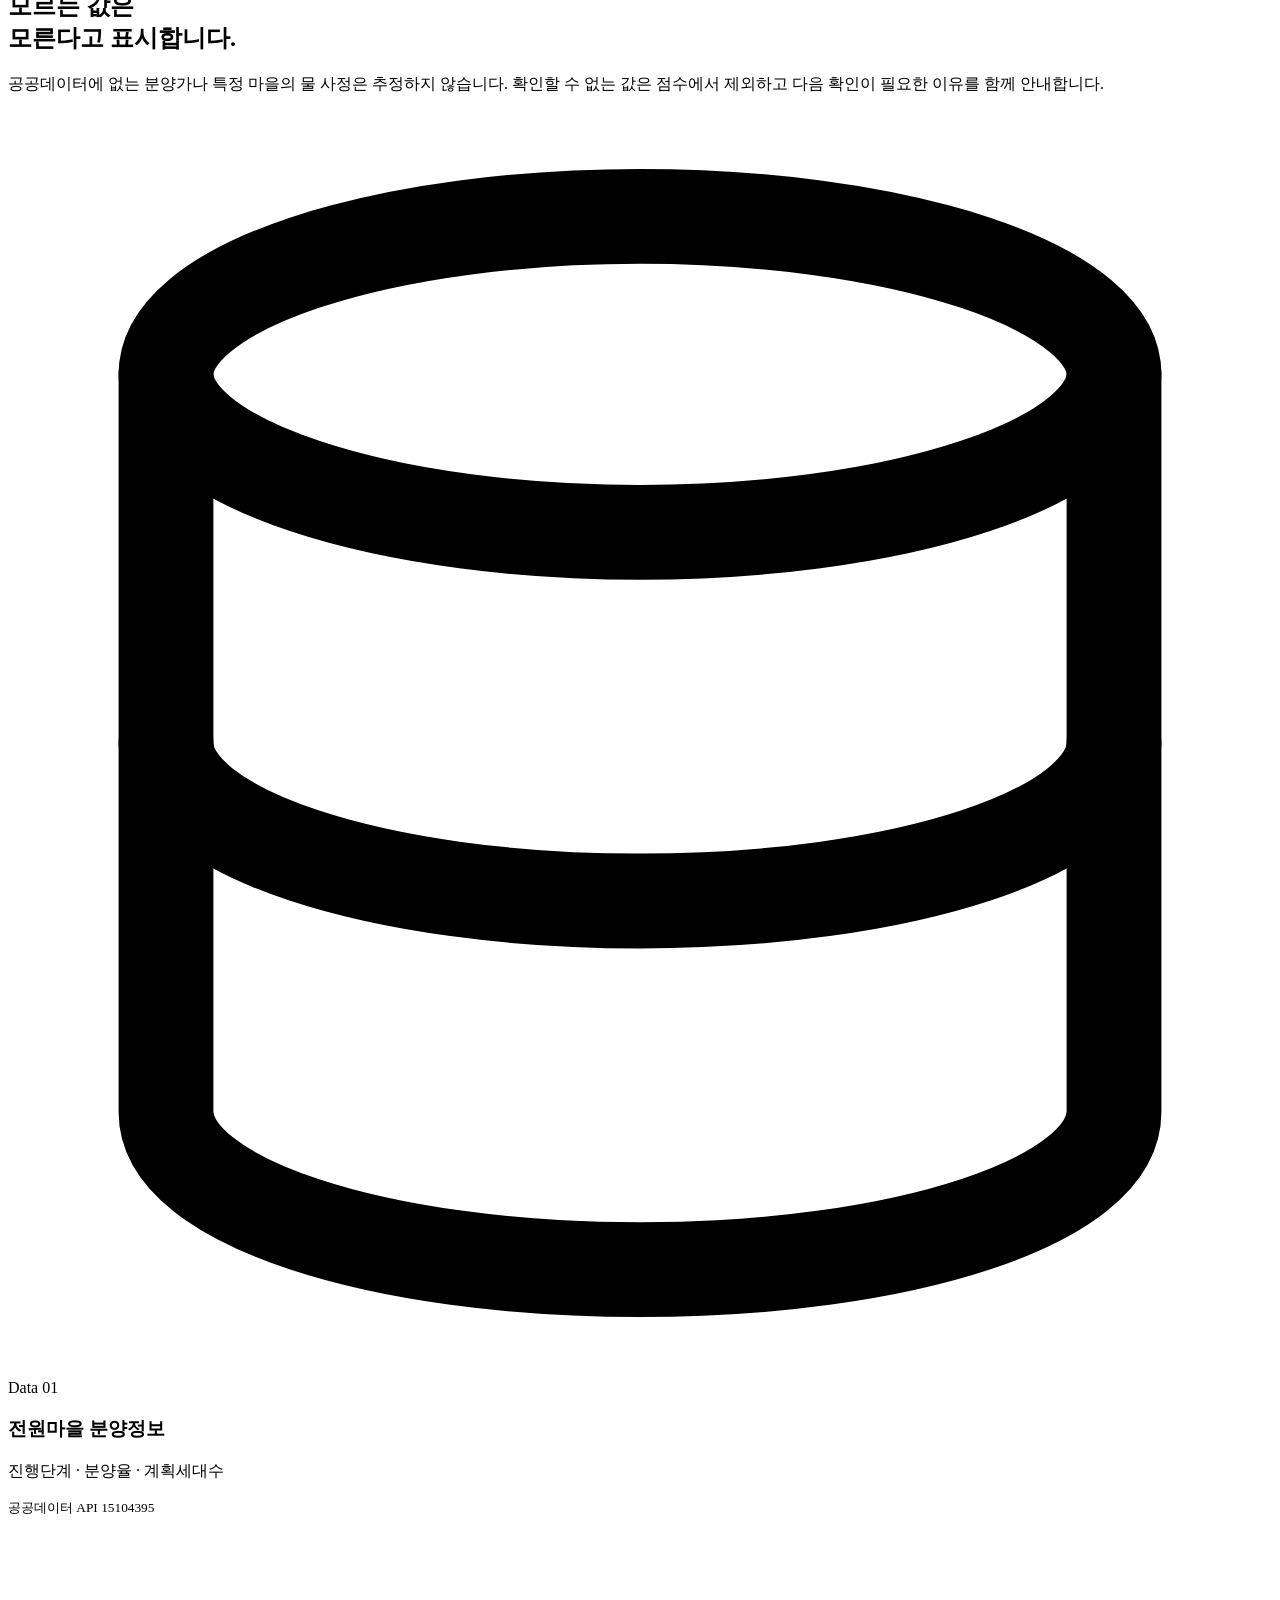
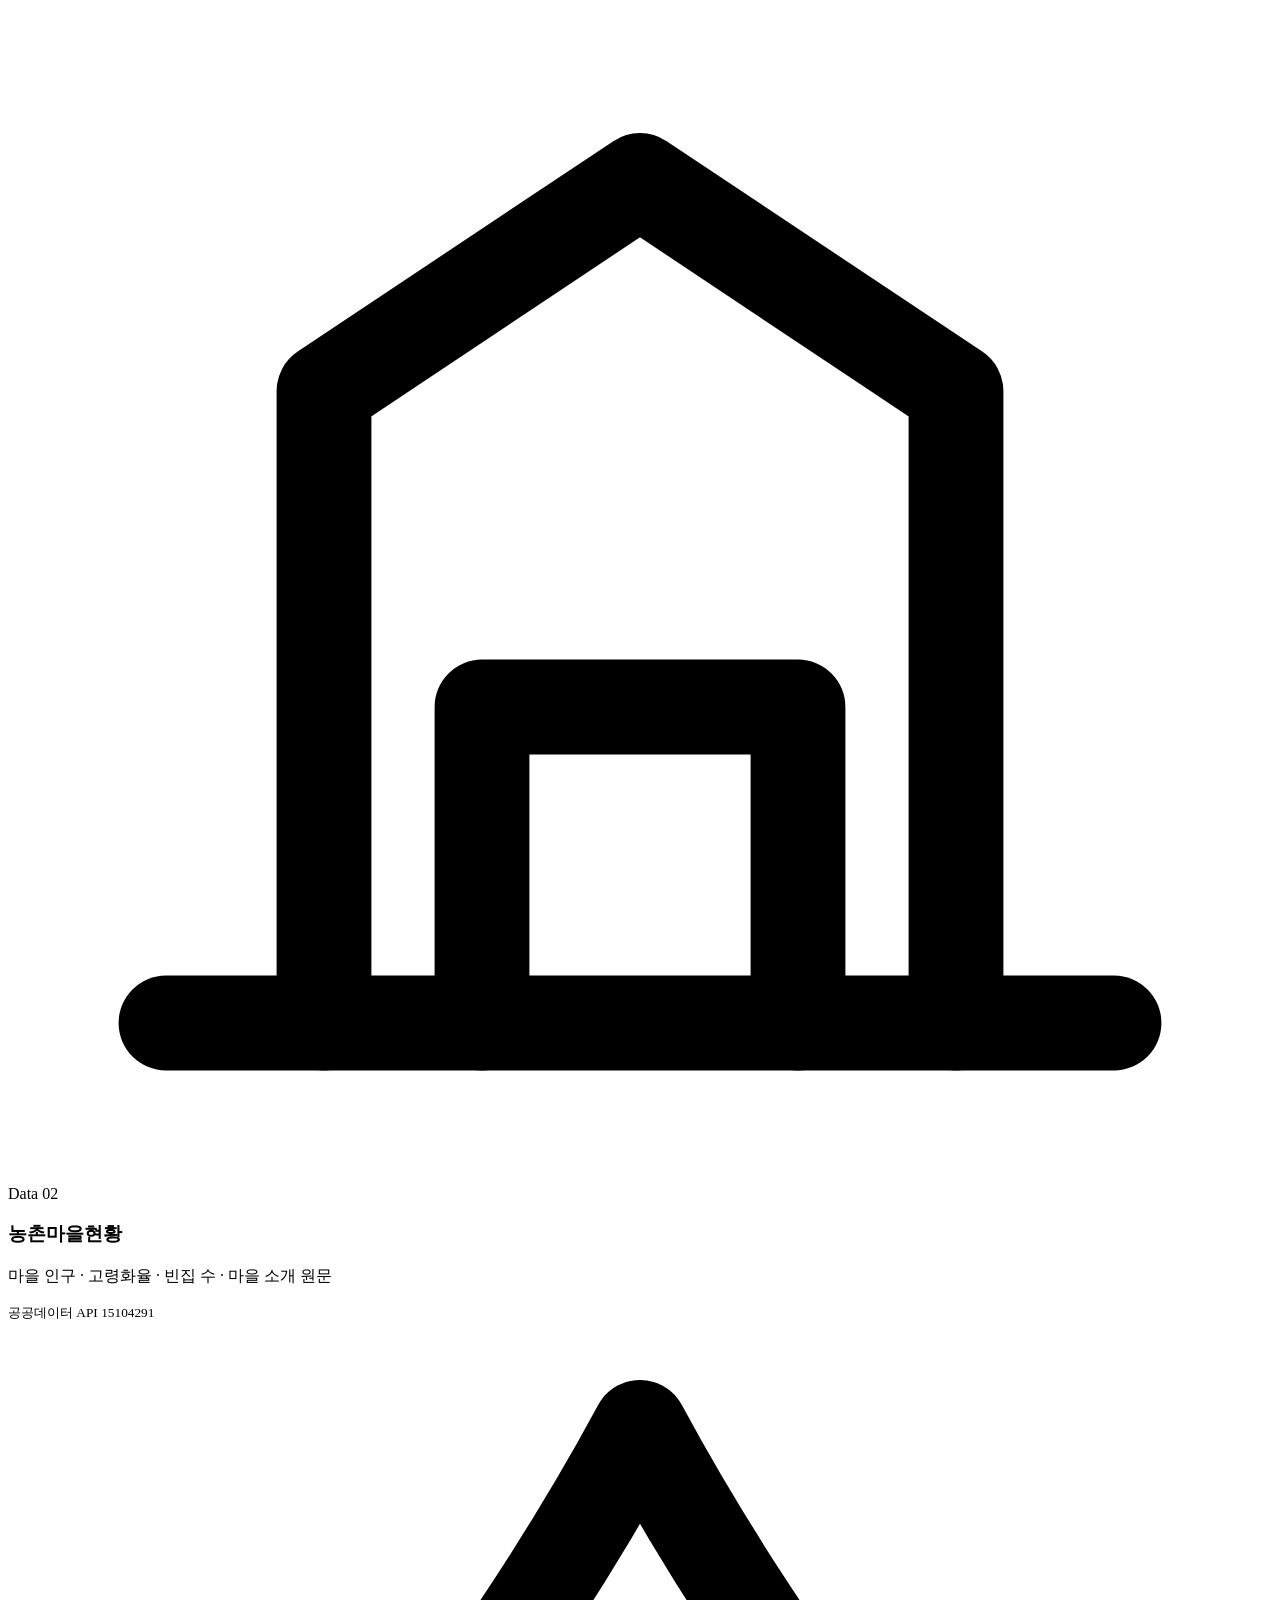
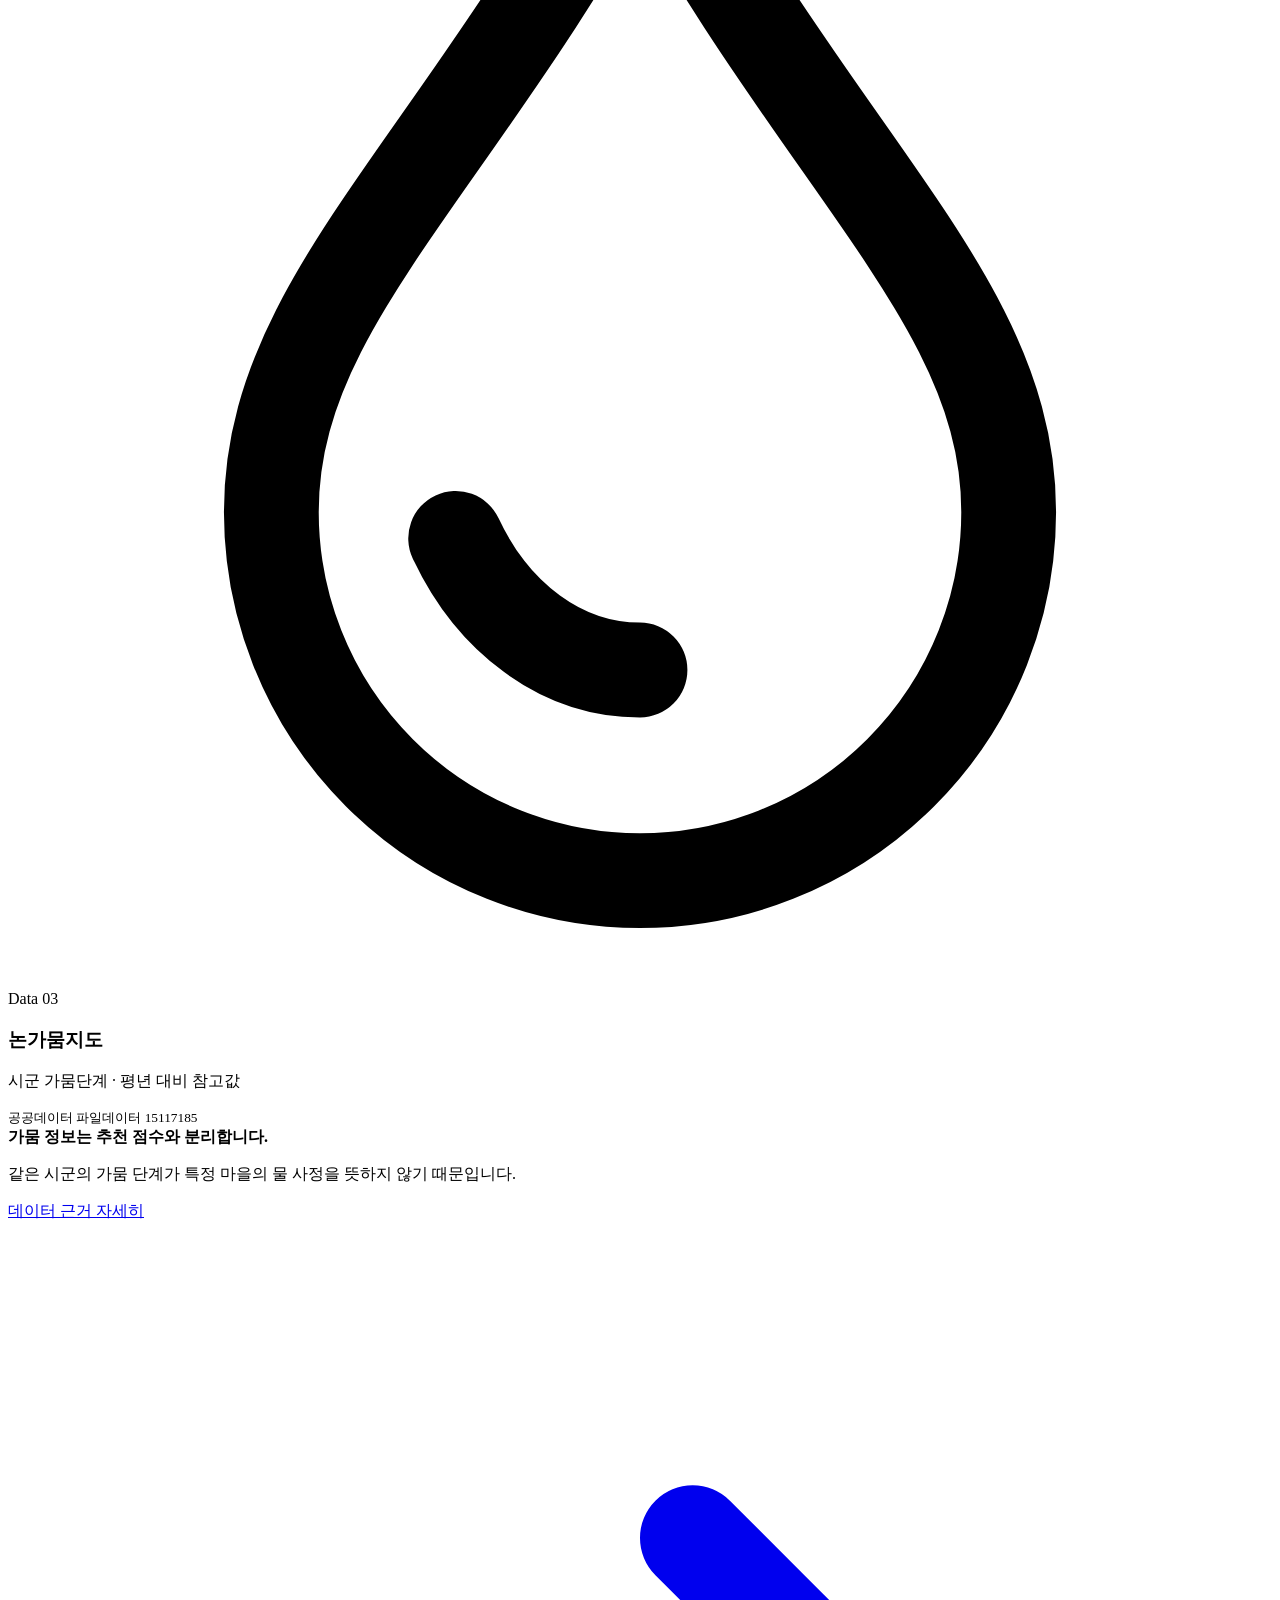
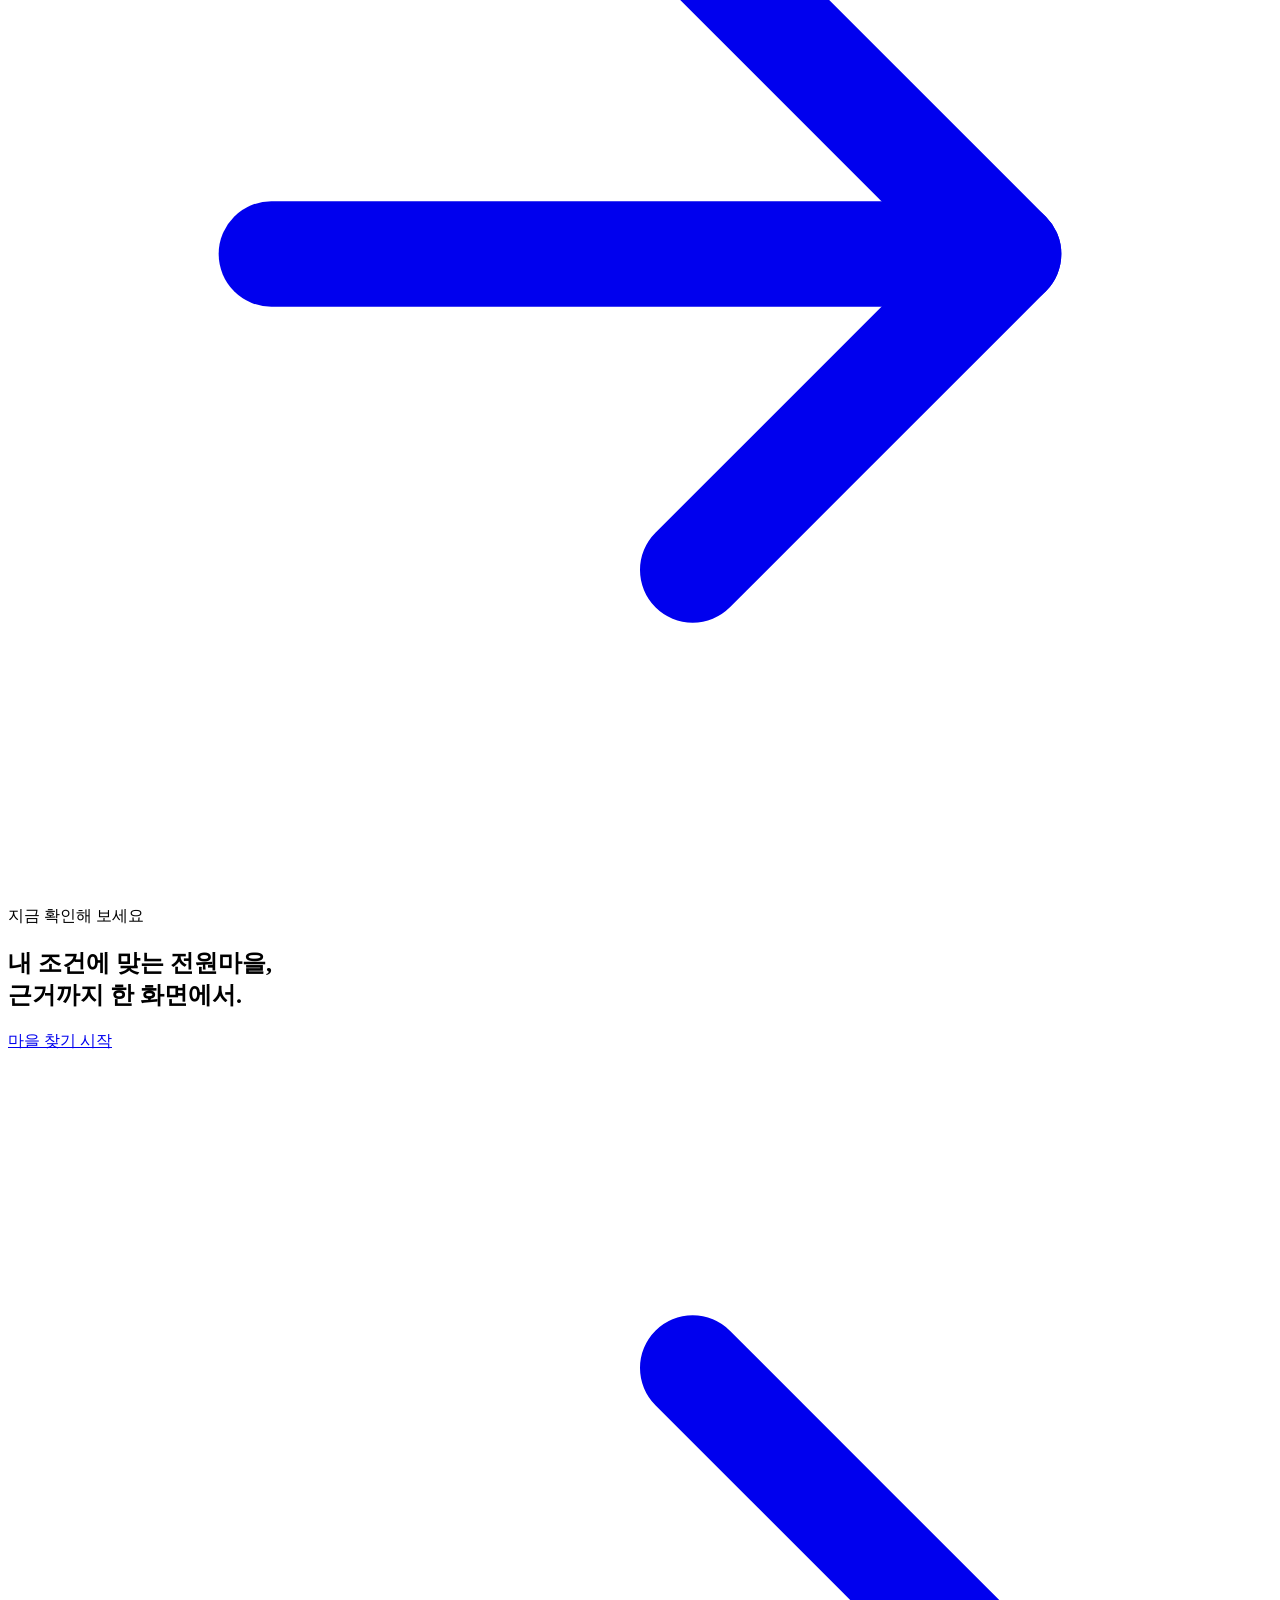
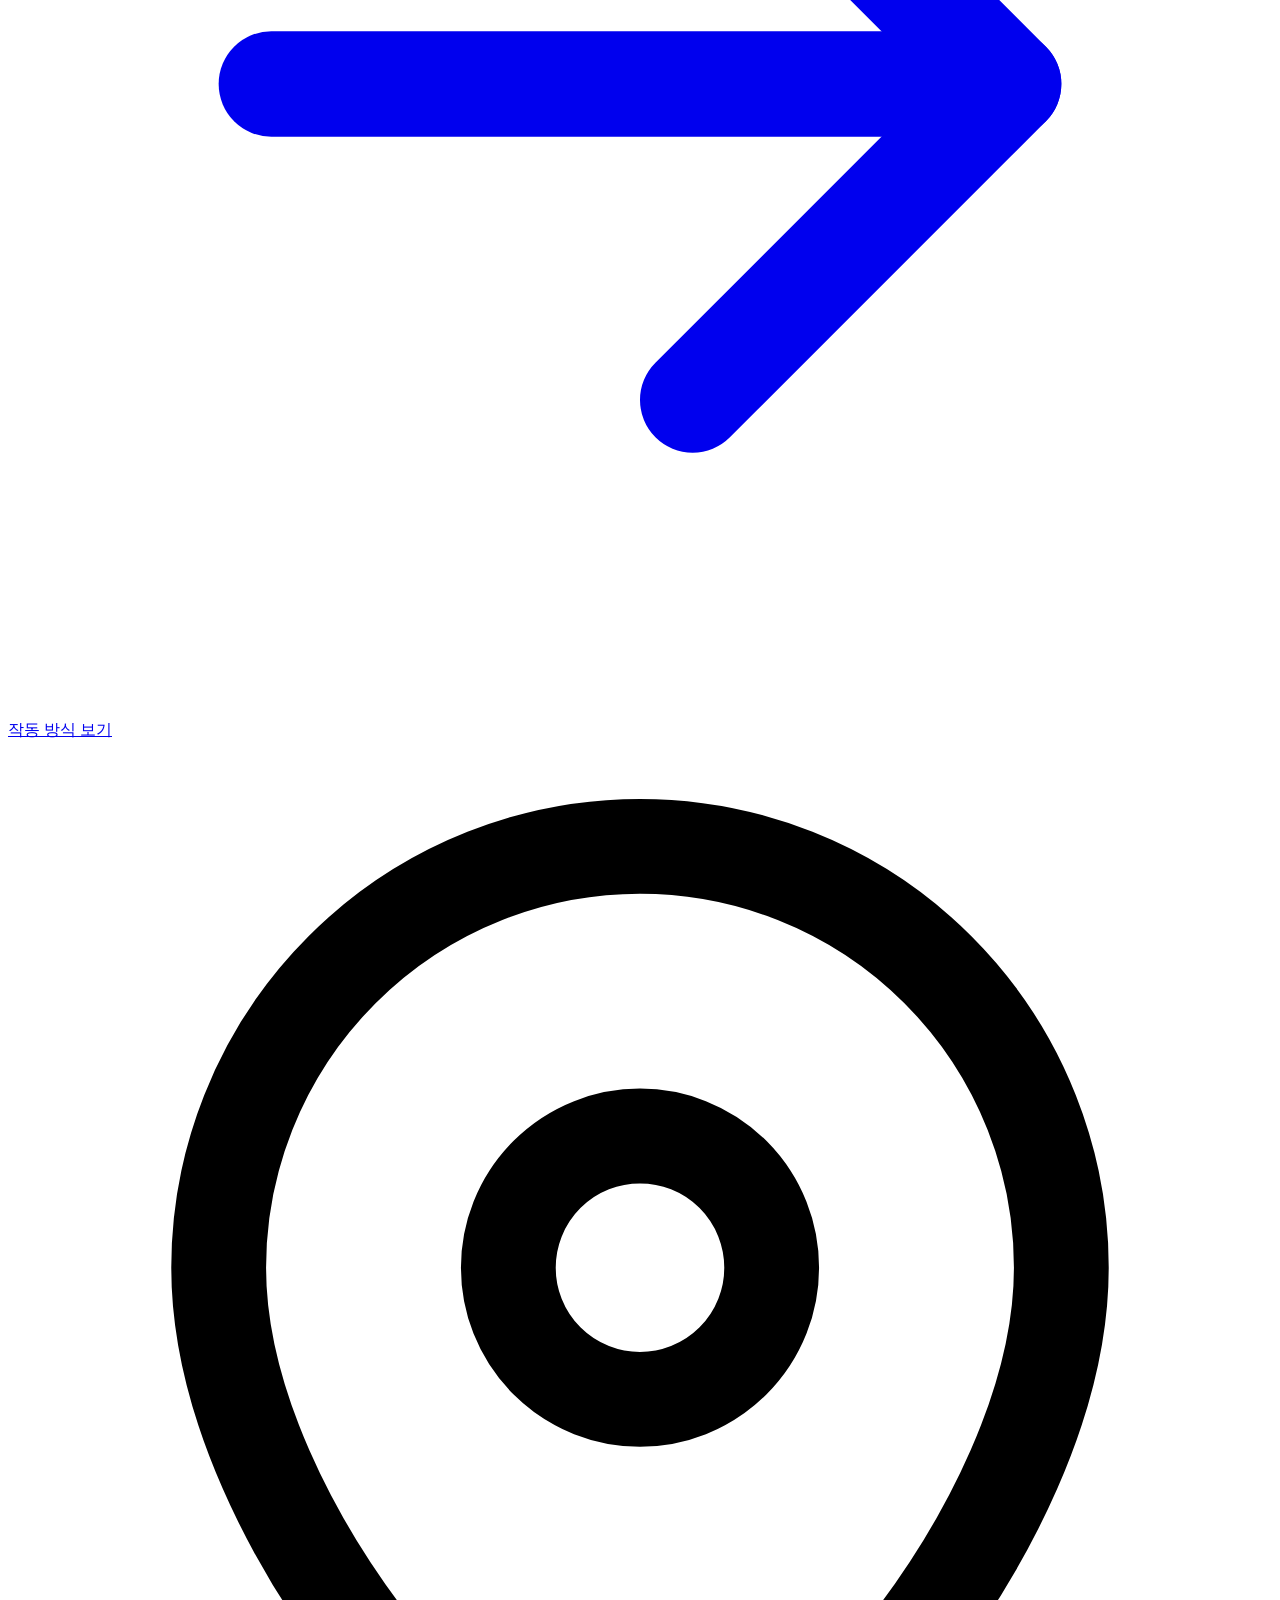
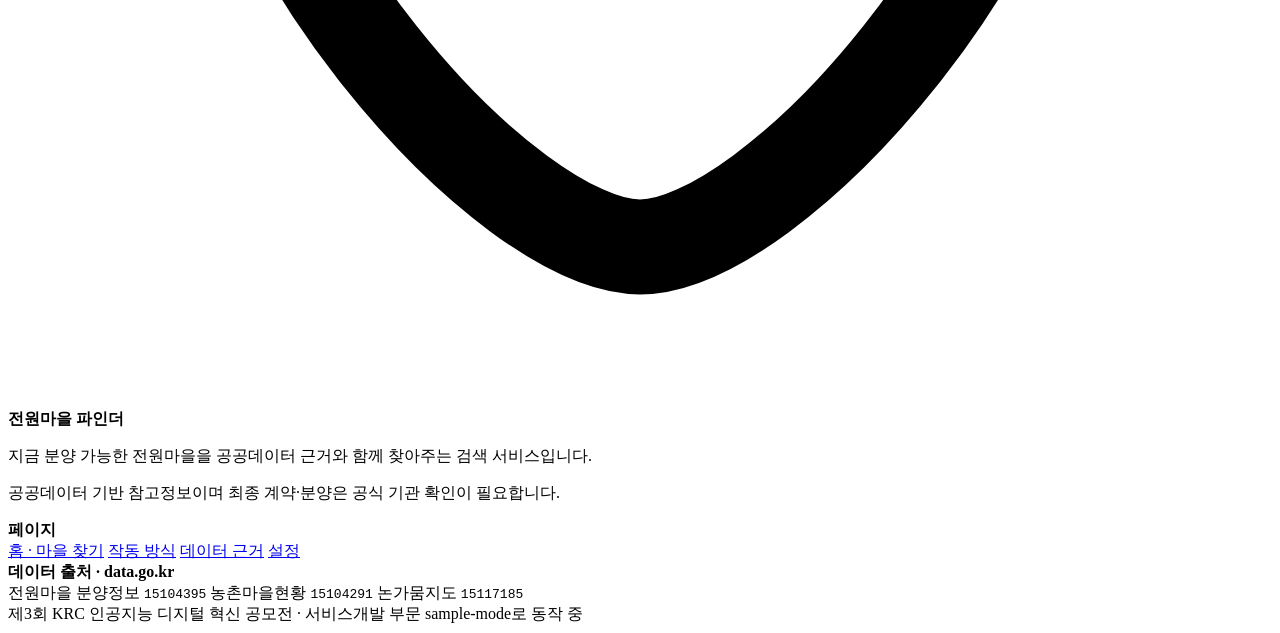
==== commit 5c3b5b38: "fix(claim): "지금 들어갈 수 있는 곳"은 이 데이터로 뒷받침되지 않는다 사용자 질문: "지금 들어갈 수 있는 곳인지 확인은 가능해?"  확인해 보니 우리 화면이 그렇다고" ====
--- a/app/frontend/index.html
+++ b/app/frontend/index.html
@@ -54,7 +54,7 @@
           </div>
 
           <p class="hero-eyebrow">추천보다 확인 · 확신보다 근거</p>
-          <h1 id="hero-title">좋아 보이는 곳 말고,<br />지금 들어갈 수 있는 곳.</h1>
+          <h1 id="hero-title">좋아 보이는 곳 말고,<br />지금 분양 중인 곳.</h1>
           <p class="hero-description">
             흩어진 전원마을 분양정보·농촌현황·지역 여건을 한 문장으로 검색하세요.
             AI는 대신 결정하지 않고, 확인한 공공데이터를 <strong>근거와 함께</strong> 보여드립니다.
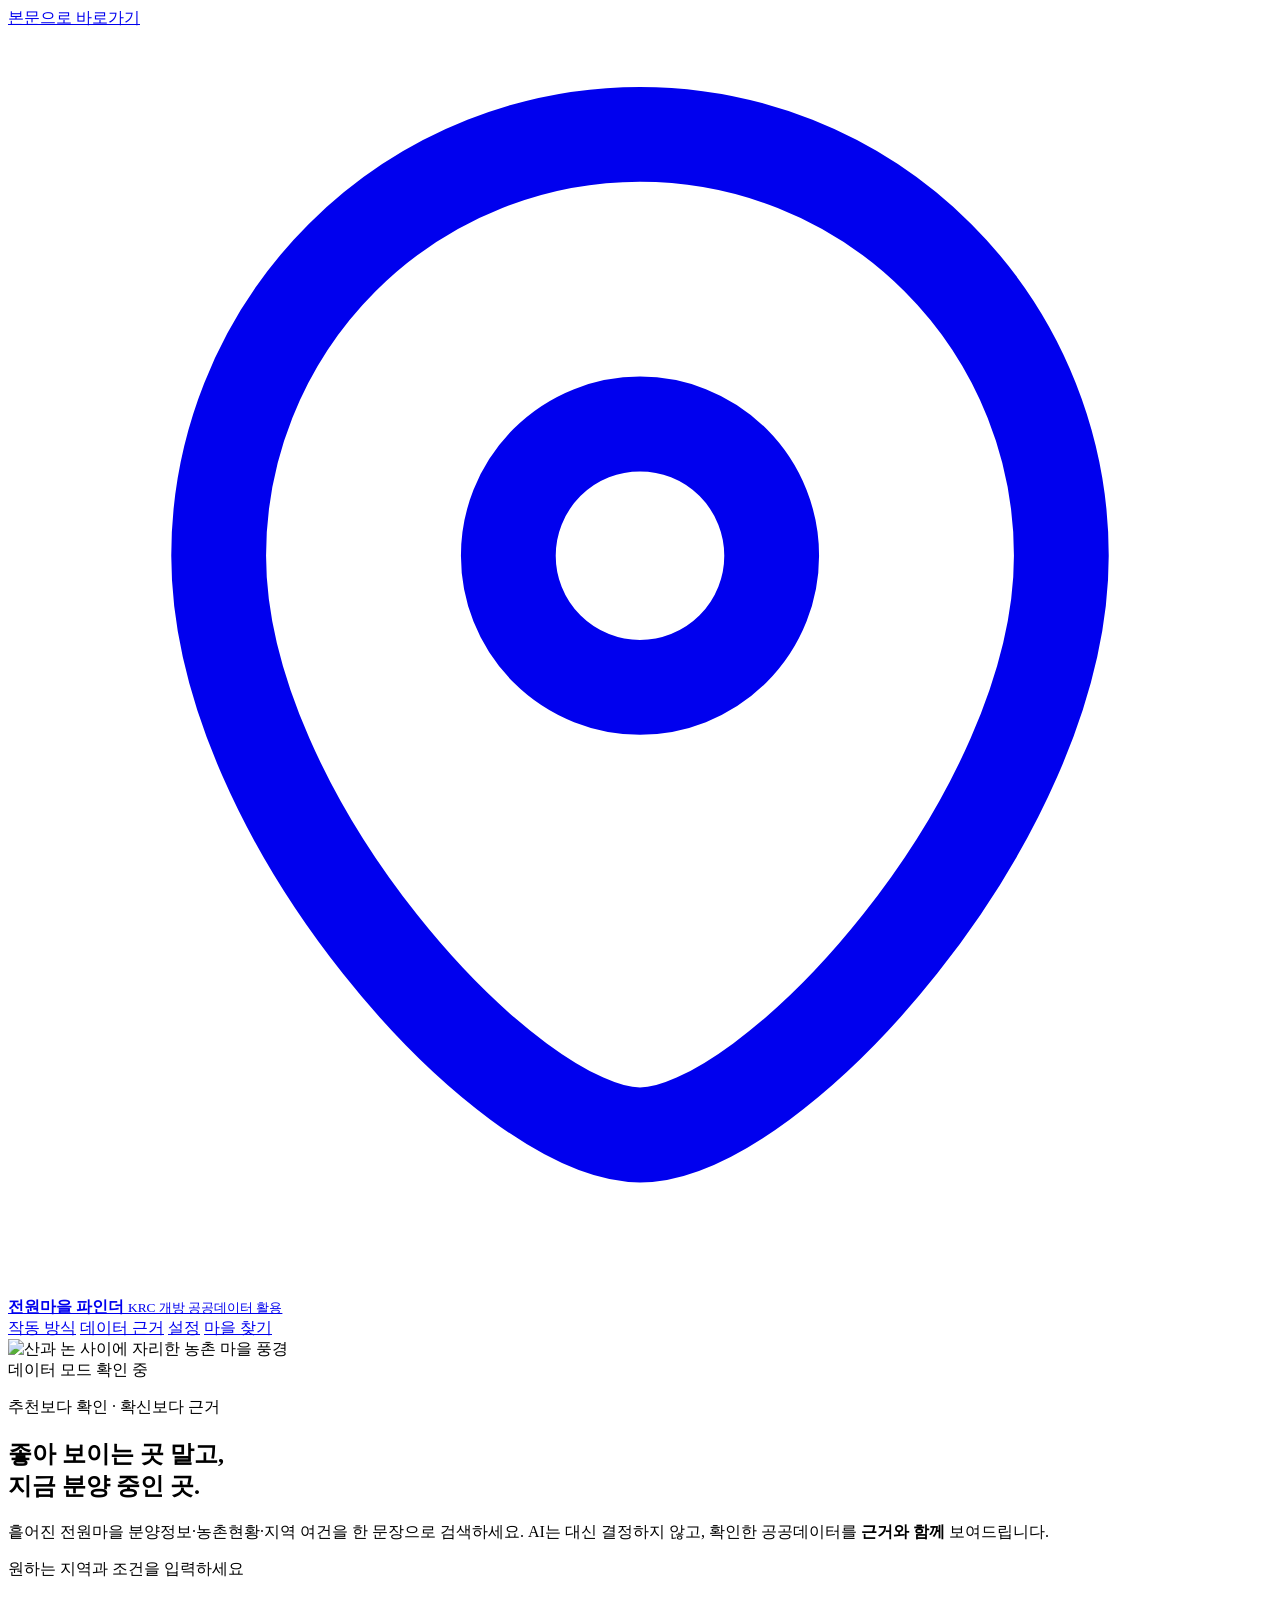
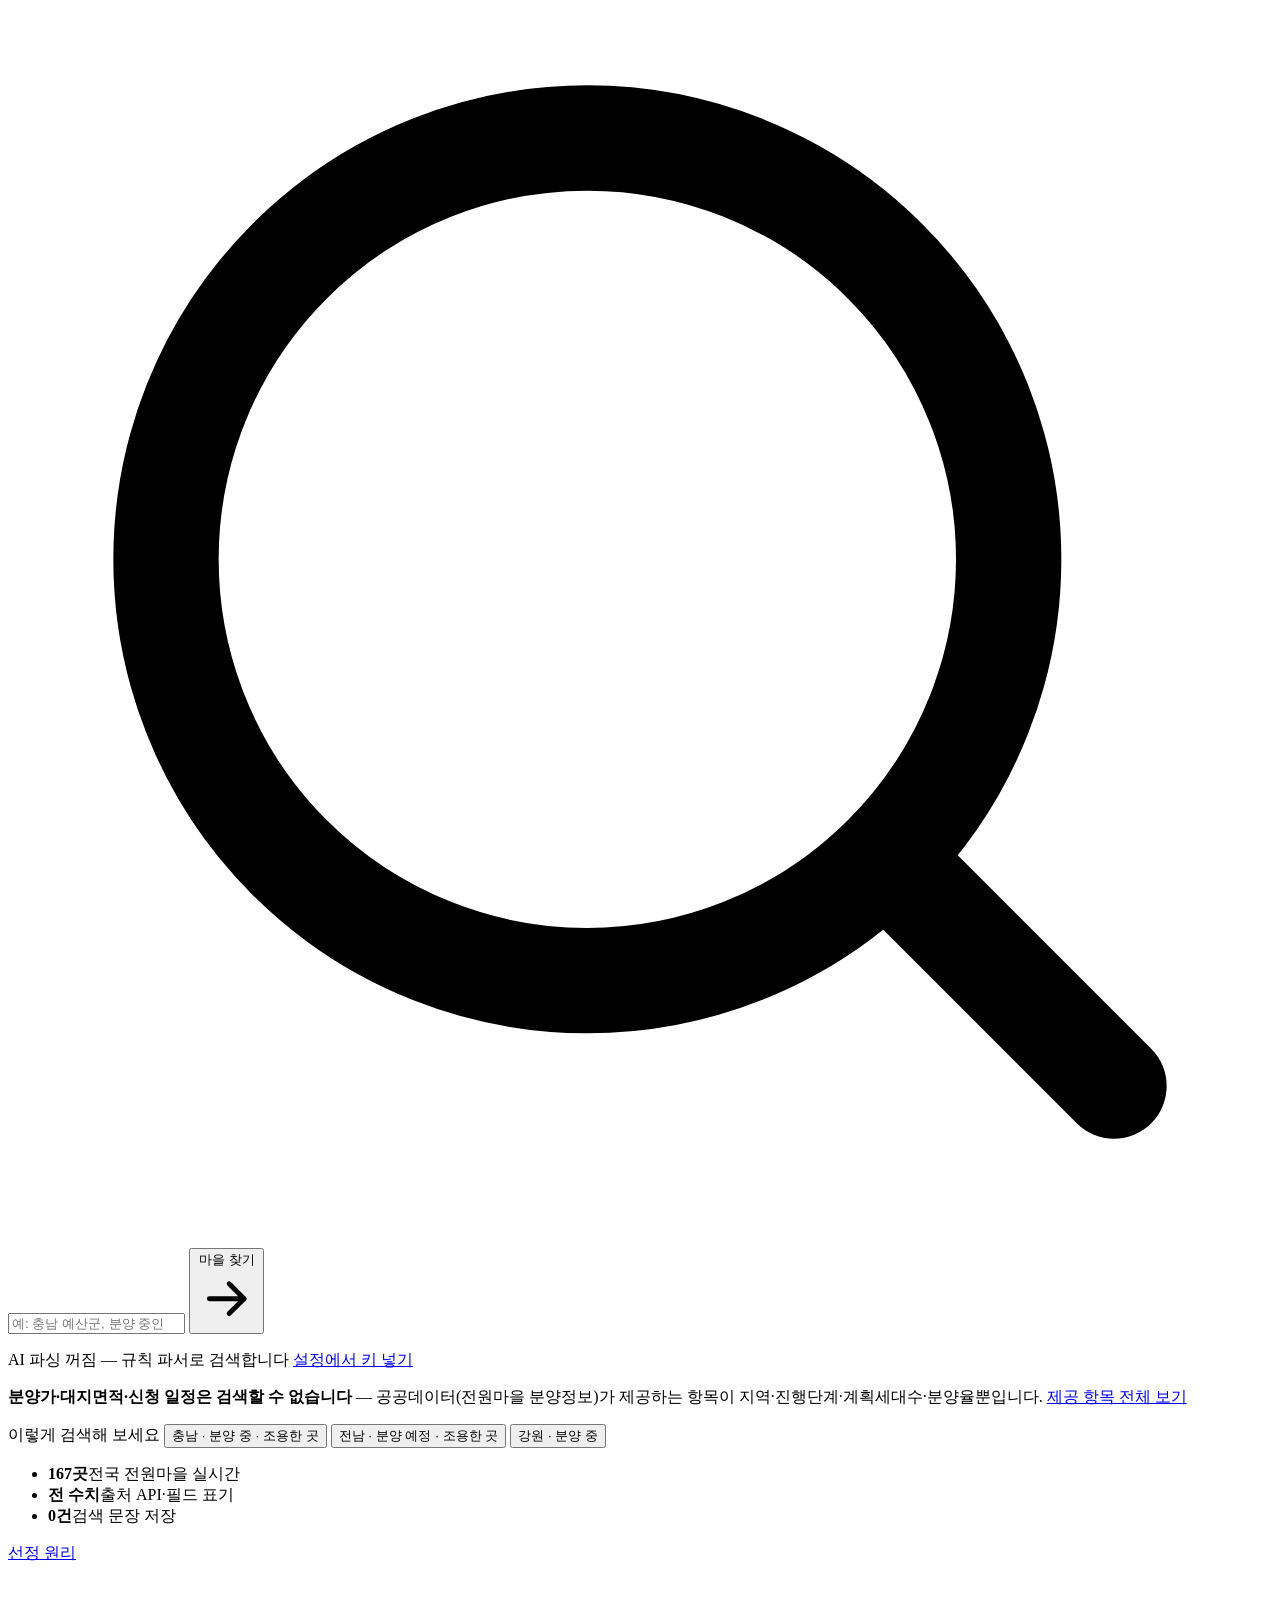
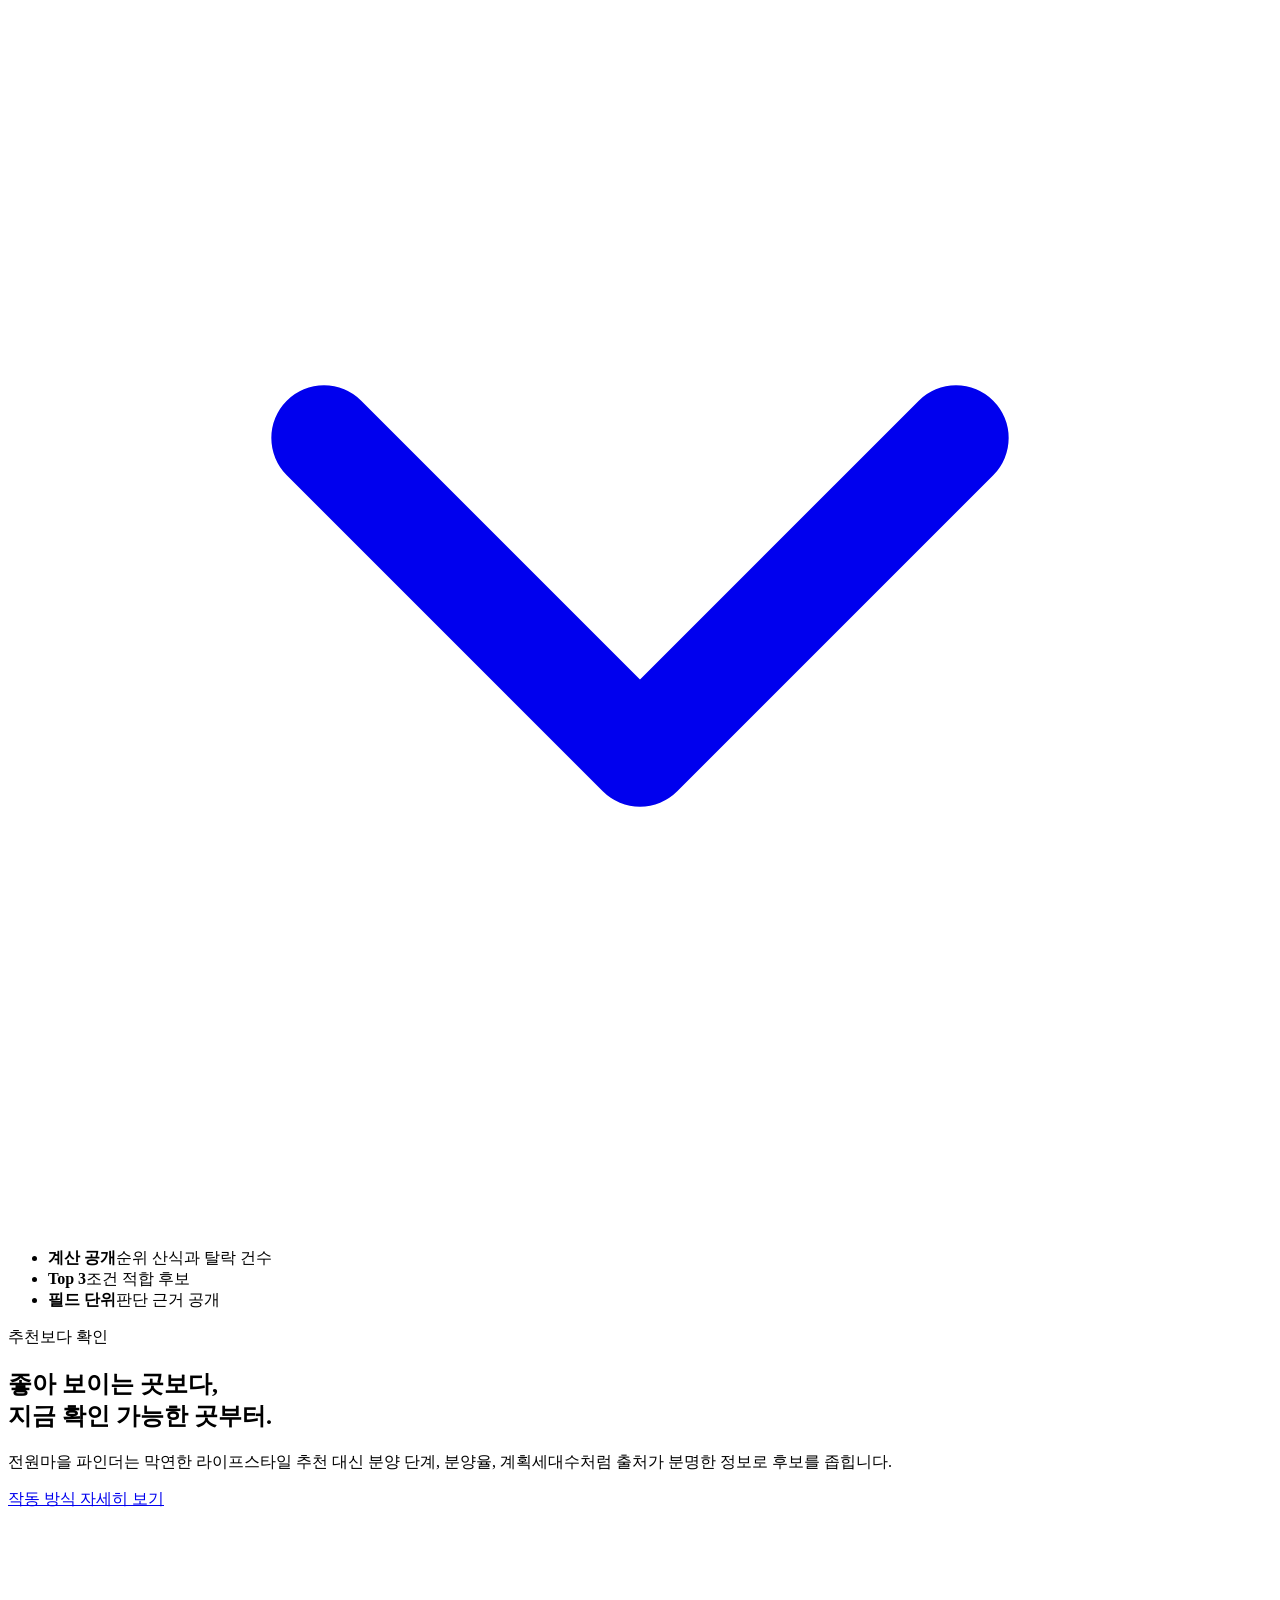
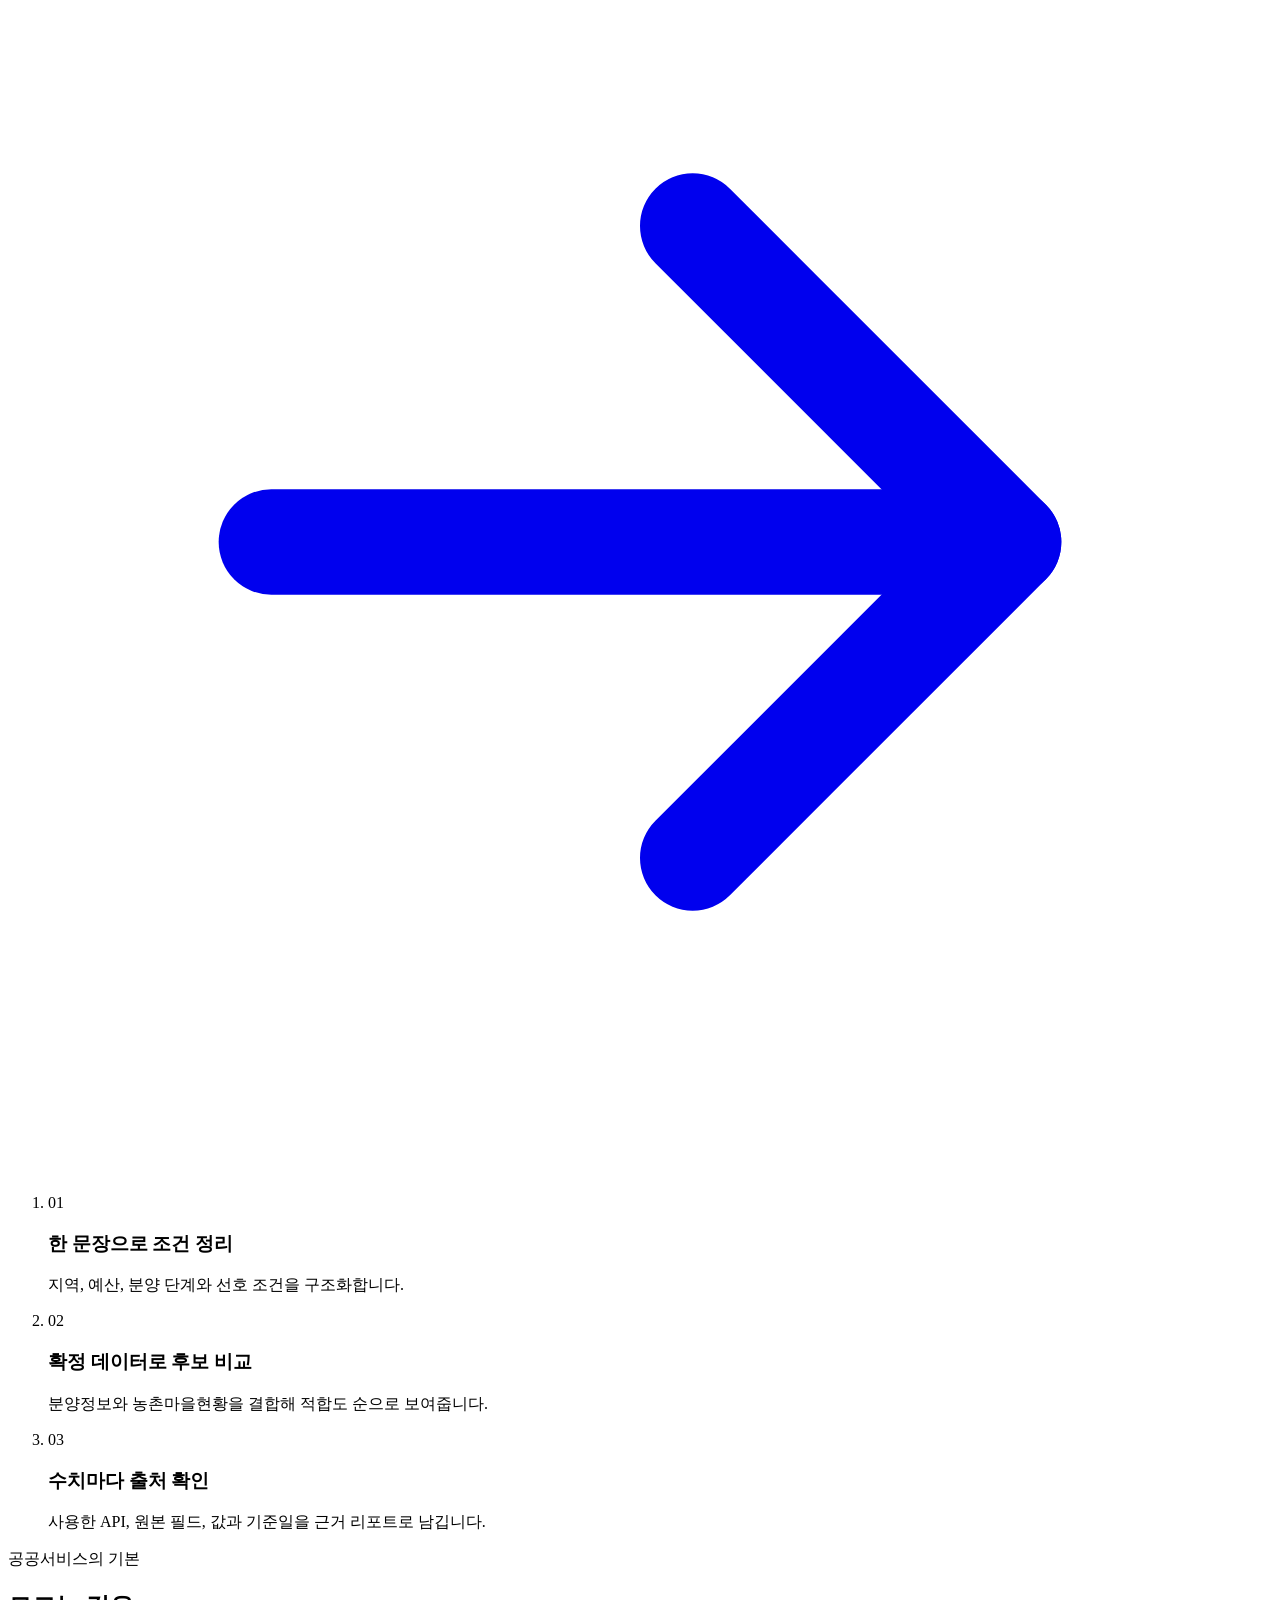
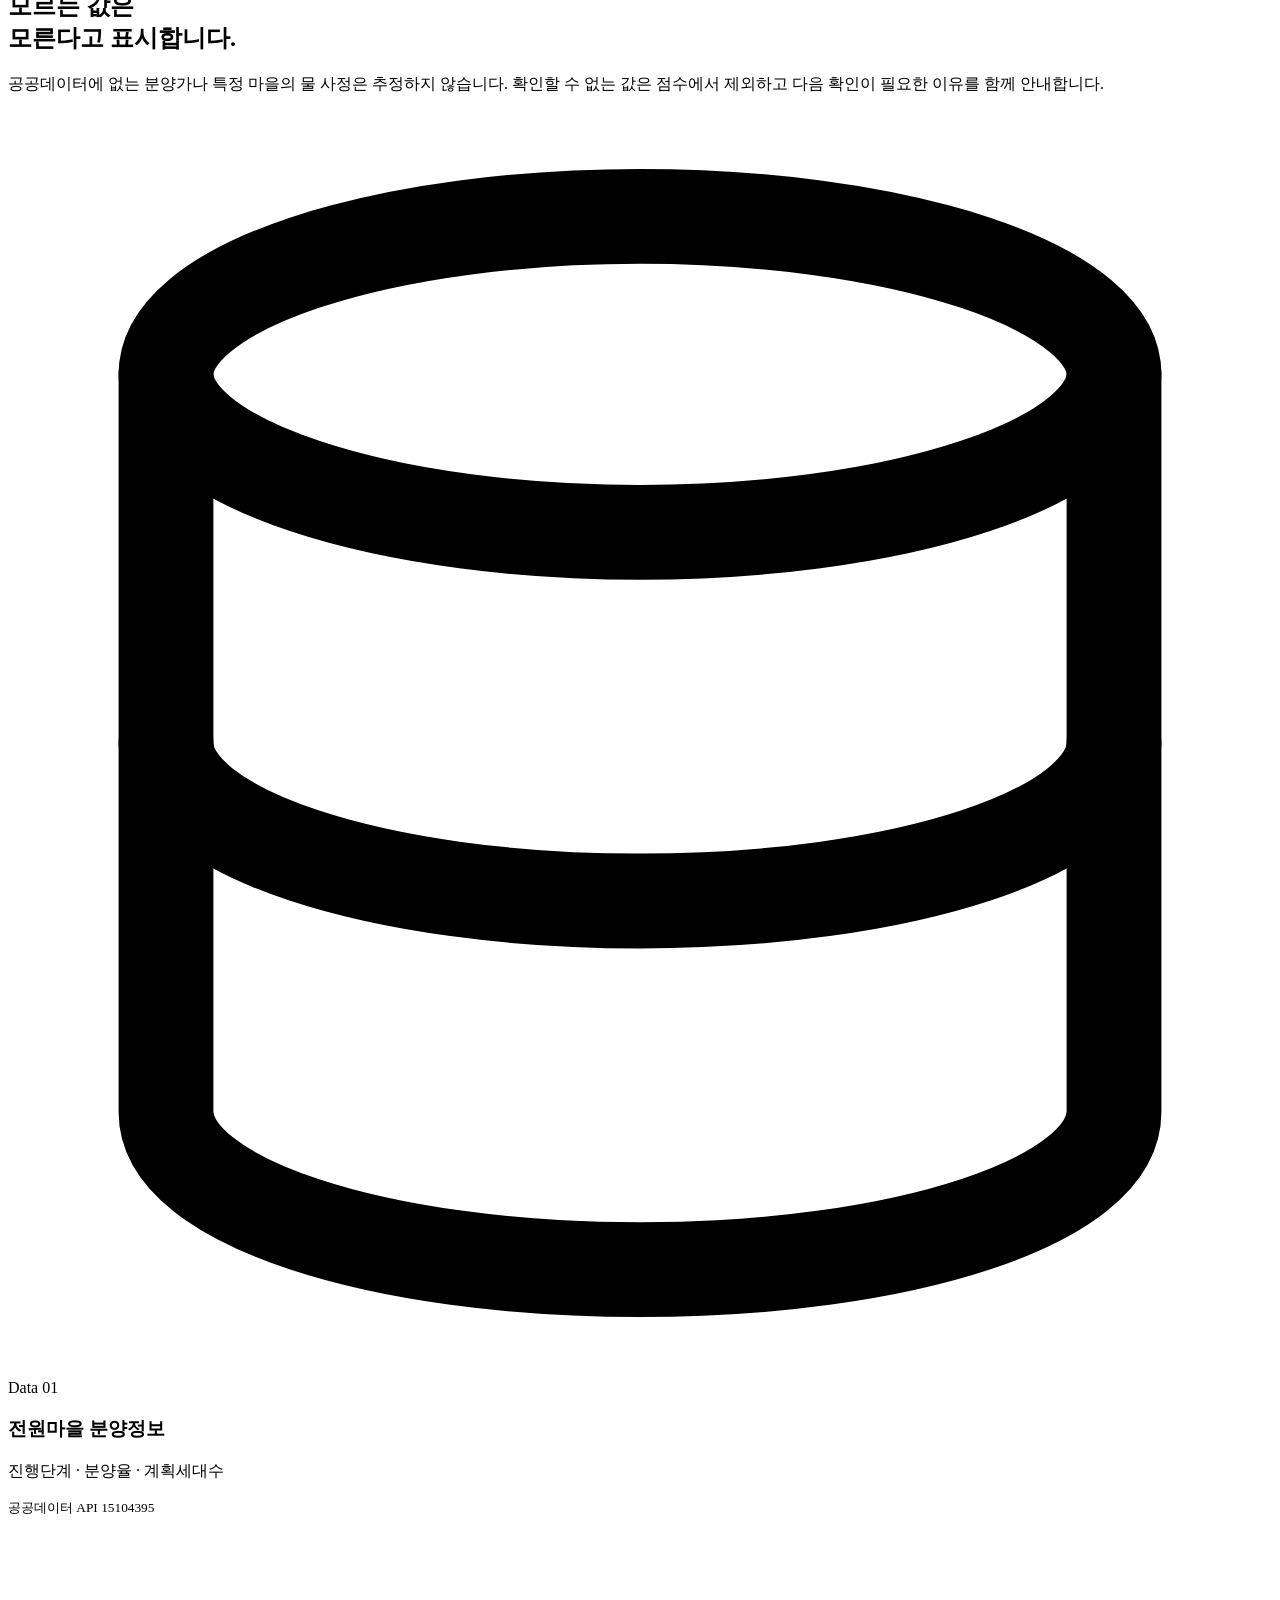
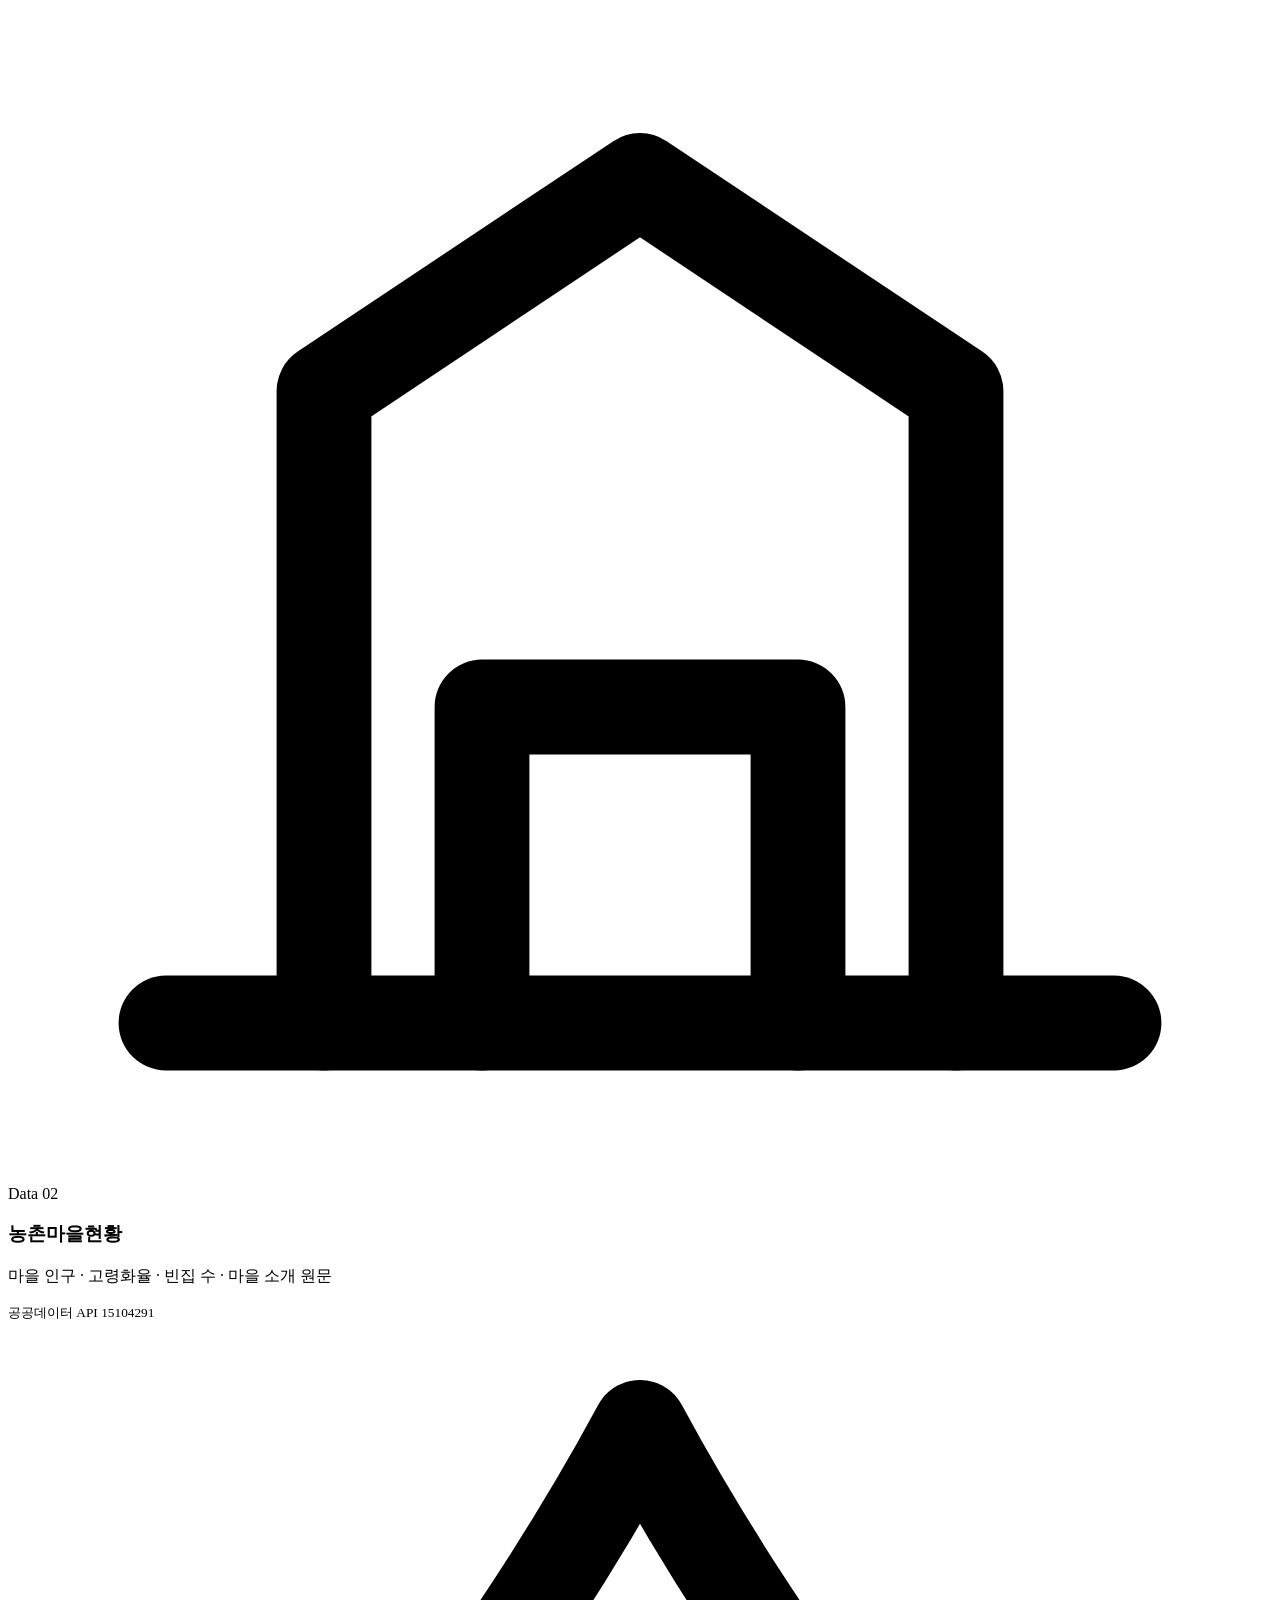
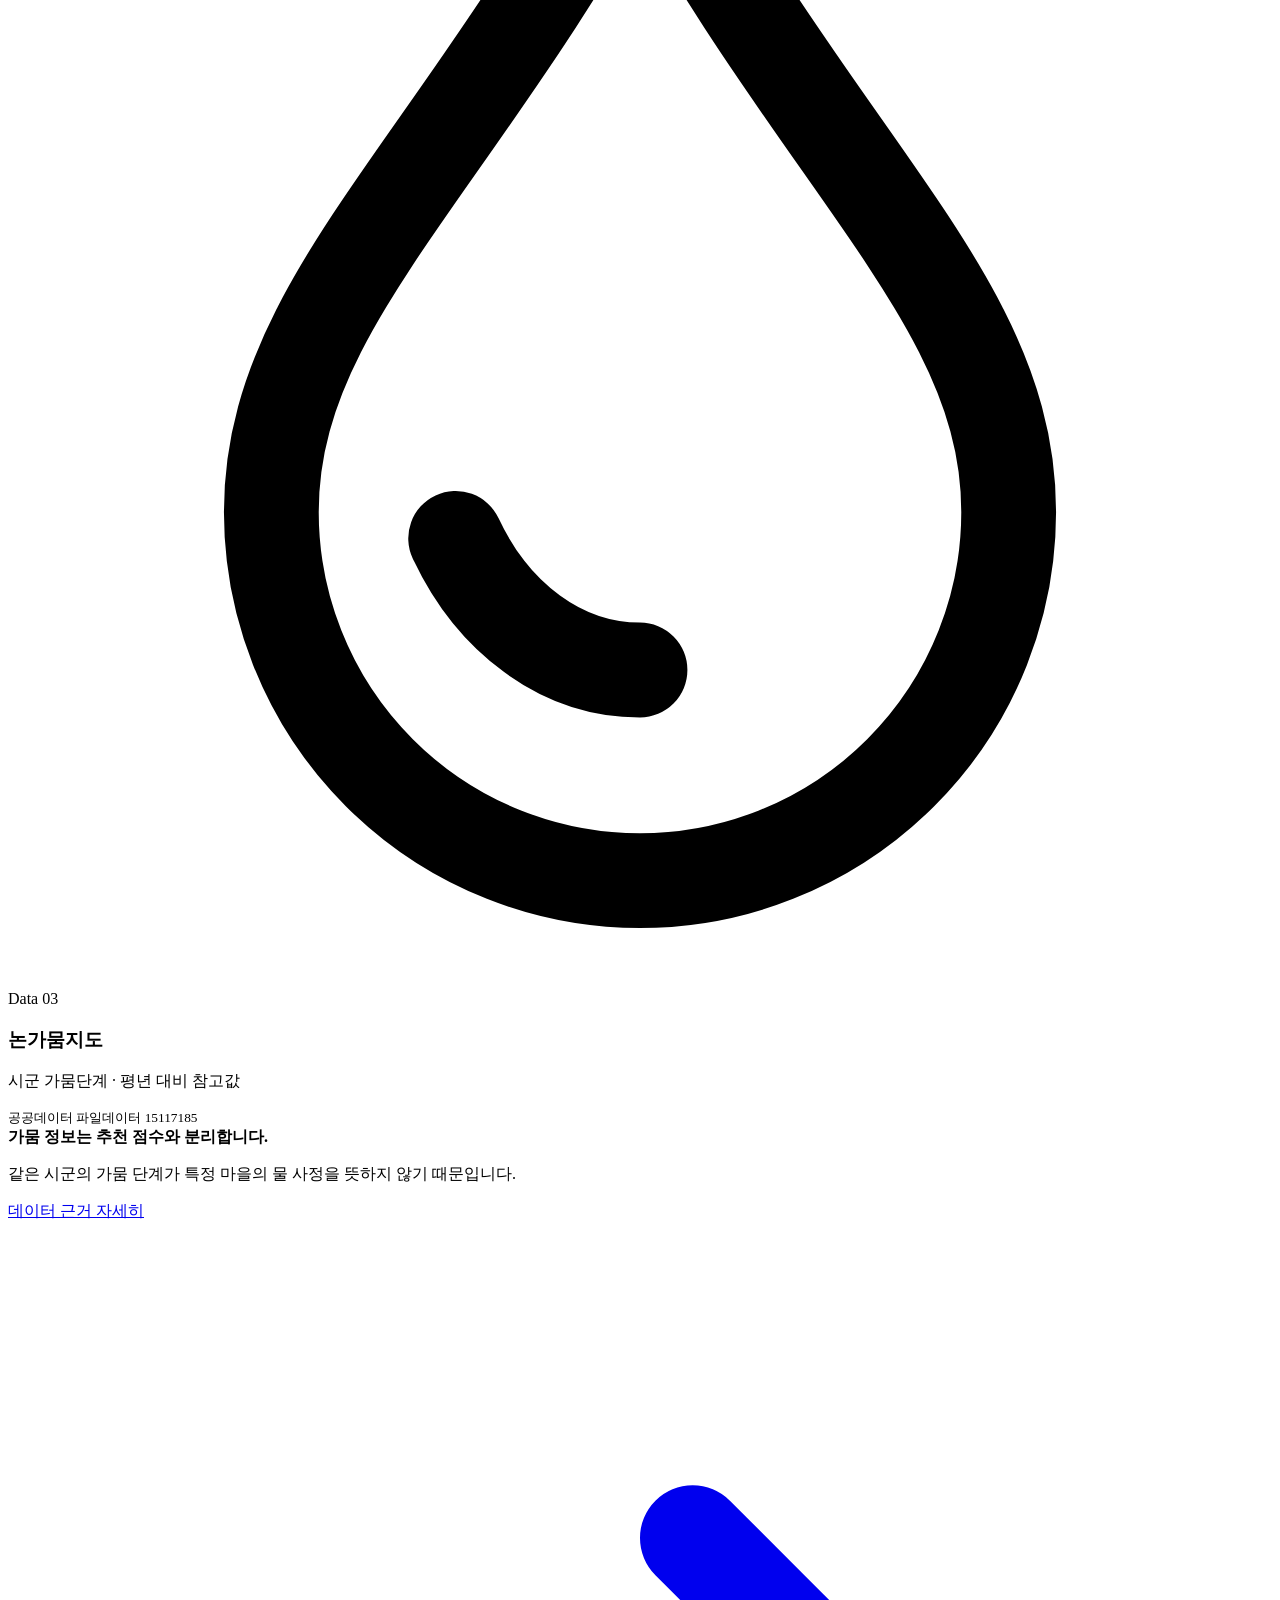
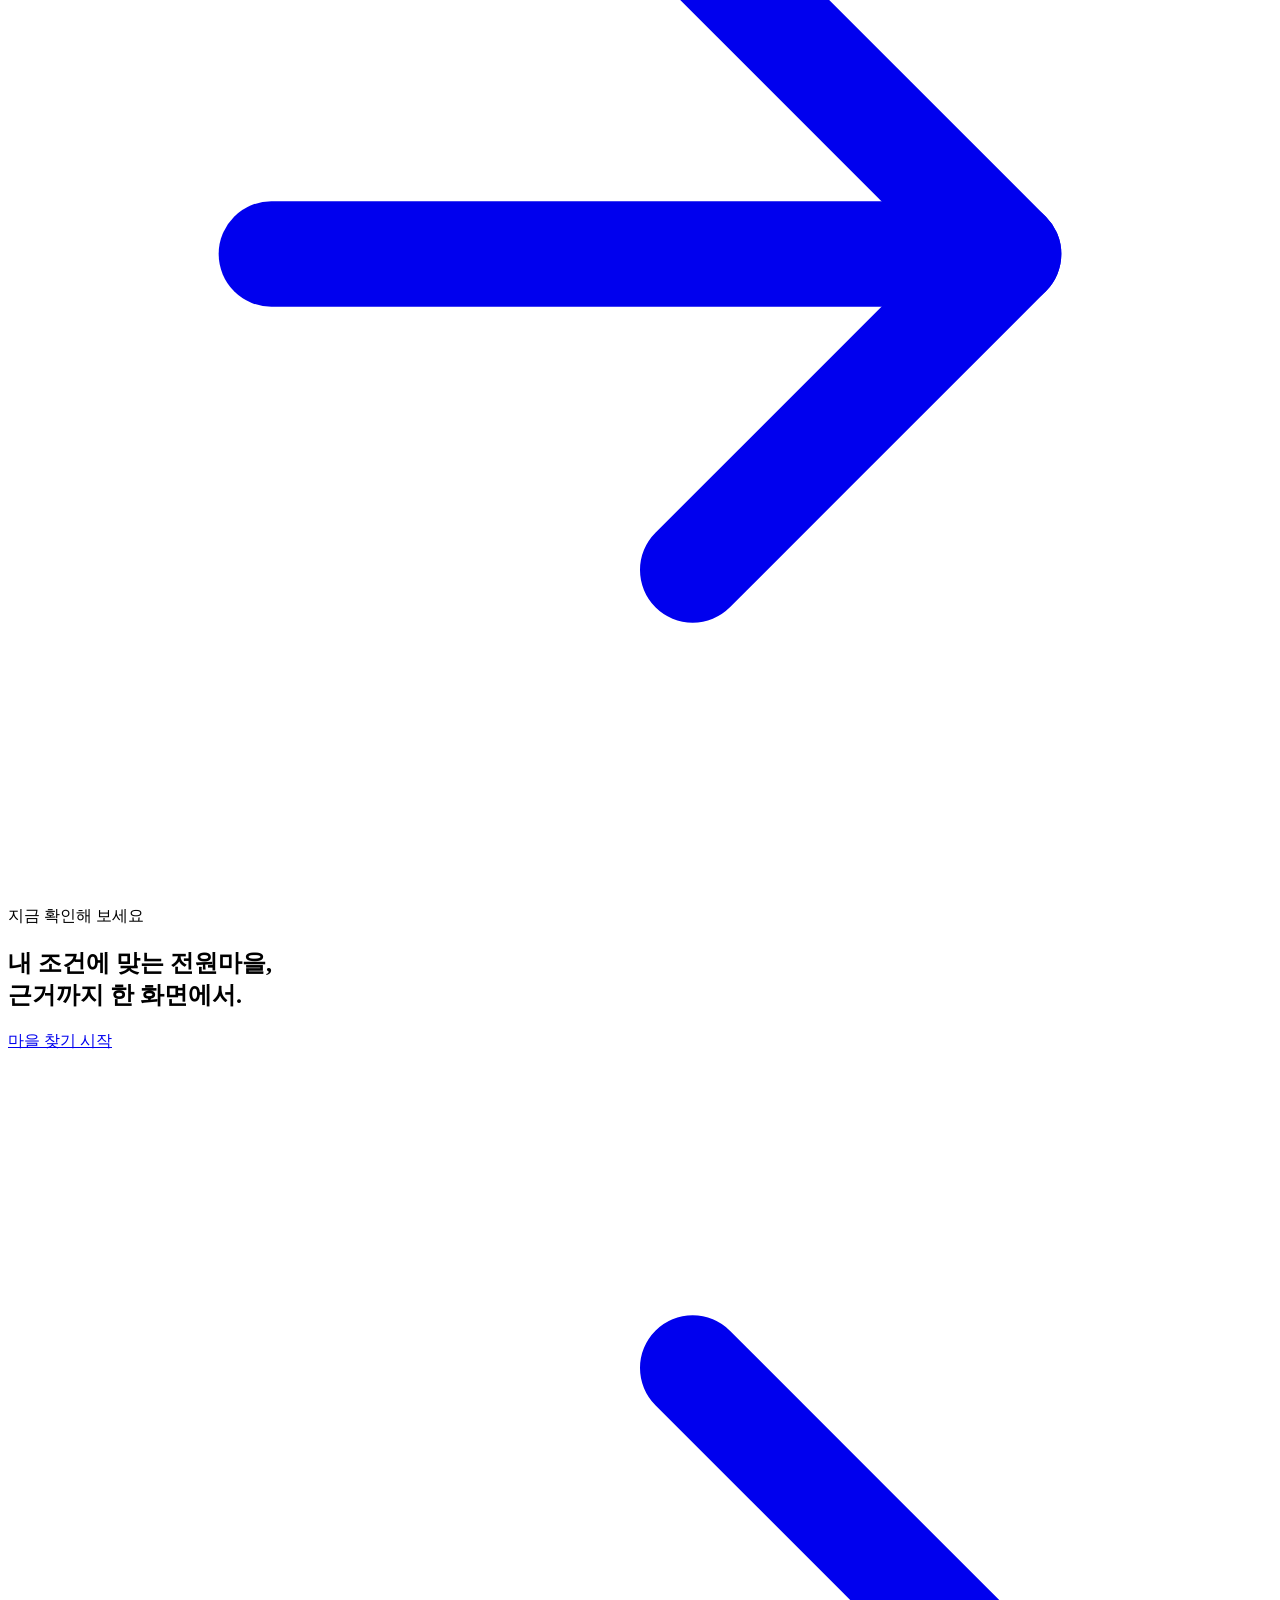
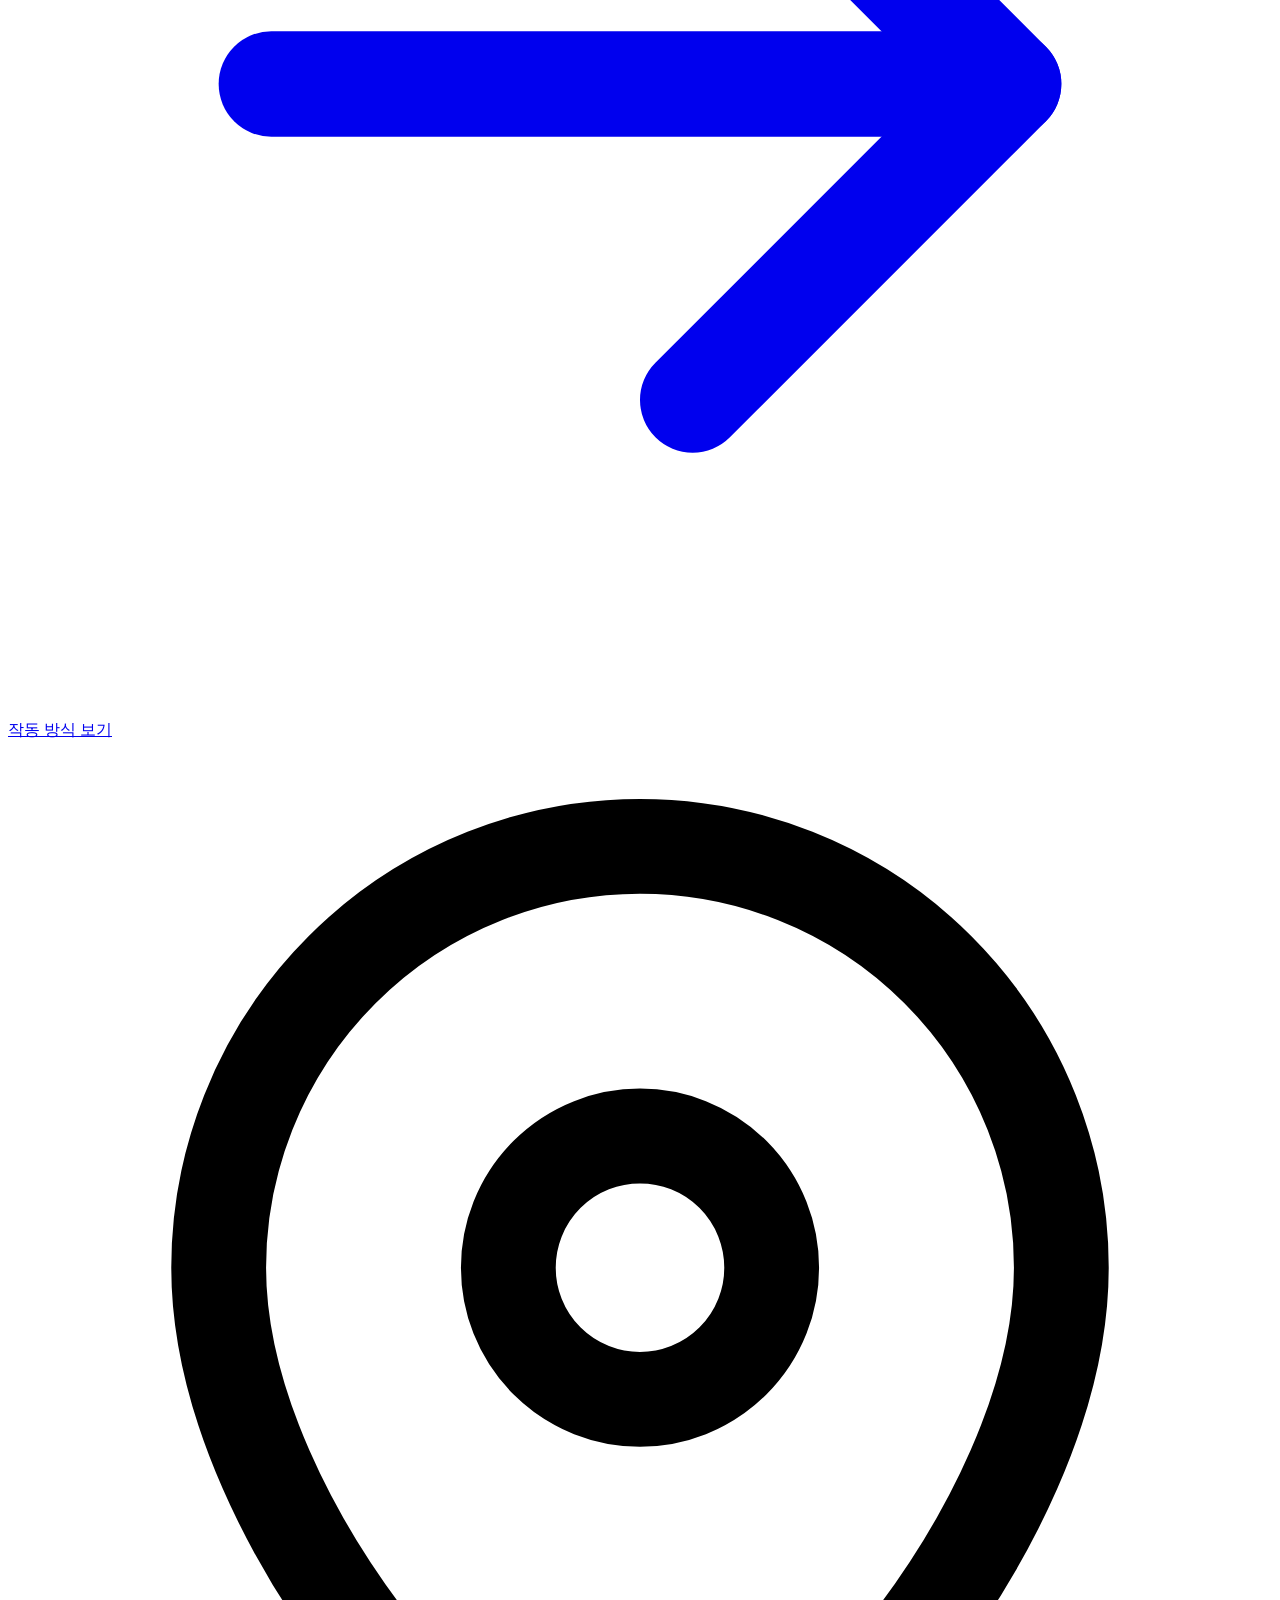
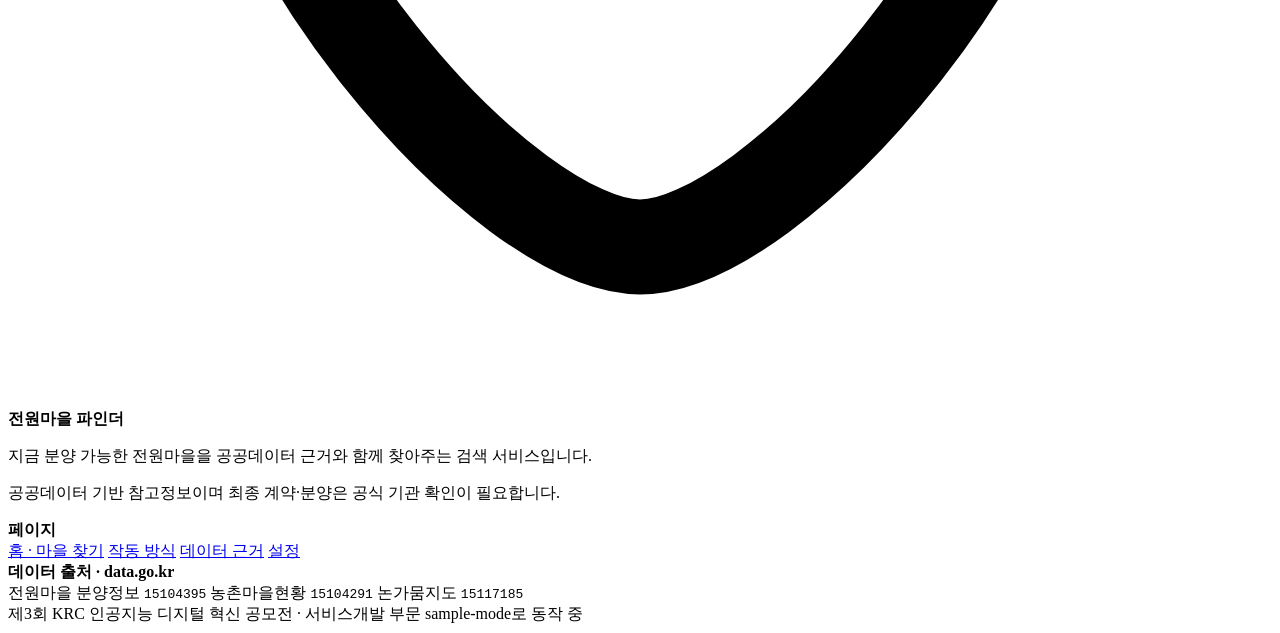
==== commit c331a4a8: "feat: 빈집 0 제거 · 슬레이트 제거 · 전체 결과 페이지 (top_n 무시 버그 포함) 1. 빈집 0호 — 카드 표시와 점수에서 모두 제거    실측: 마을 127곳 중 빈" ====
--- a/app/frontend/index.html
+++ b/app/frontend/index.html
@@ -123,7 +123,7 @@
                  "그건 안 됩니다"라고 답하는 꼴이었다.
                  반영되는 것: 지역 · 진행단계 · 조용함(인구) · 빈집적음(빈집수) -->
             <button class="query-chip" type="button" data-query="충남 분양 중인 조용한 전원마을">충남 · 분양 중 · 조용한 곳</button>
-            <button class="query-chip" type="button" data-query="전남 분양 예정이고 빈집 적은 마을">전남 · 분양 예정 · 빈집 적은 곳</button>
+            <button class="query-chip" type="button" data-query="전남 분양 예정인 조용한 마을">전남 · 분양 예정 · 조용한 곳</button>
             <button class="query-chip" type="button" data-query="강원 분양 중인 마을">강원 · 분양 중</button>
           </div>
 
@@ -157,6 +157,7 @@
                  붙는 문구를 결과 화면의 헤드라인으로 두지 않는다. -->
             <h2 id="results-title" tabindex="-1">검색 결과</h2>
             <p id="results-lead" class="results-lead"></p>
+            <a id="see-all" class="see-all" href="/all-results.html" hidden>조건 충족 전체 보기</a>
           </div>
           <div class="results-actions">
             <!-- 계산 내역은 카드 아래에 있어 스크롤하지 않으면 존재를 모른다.
